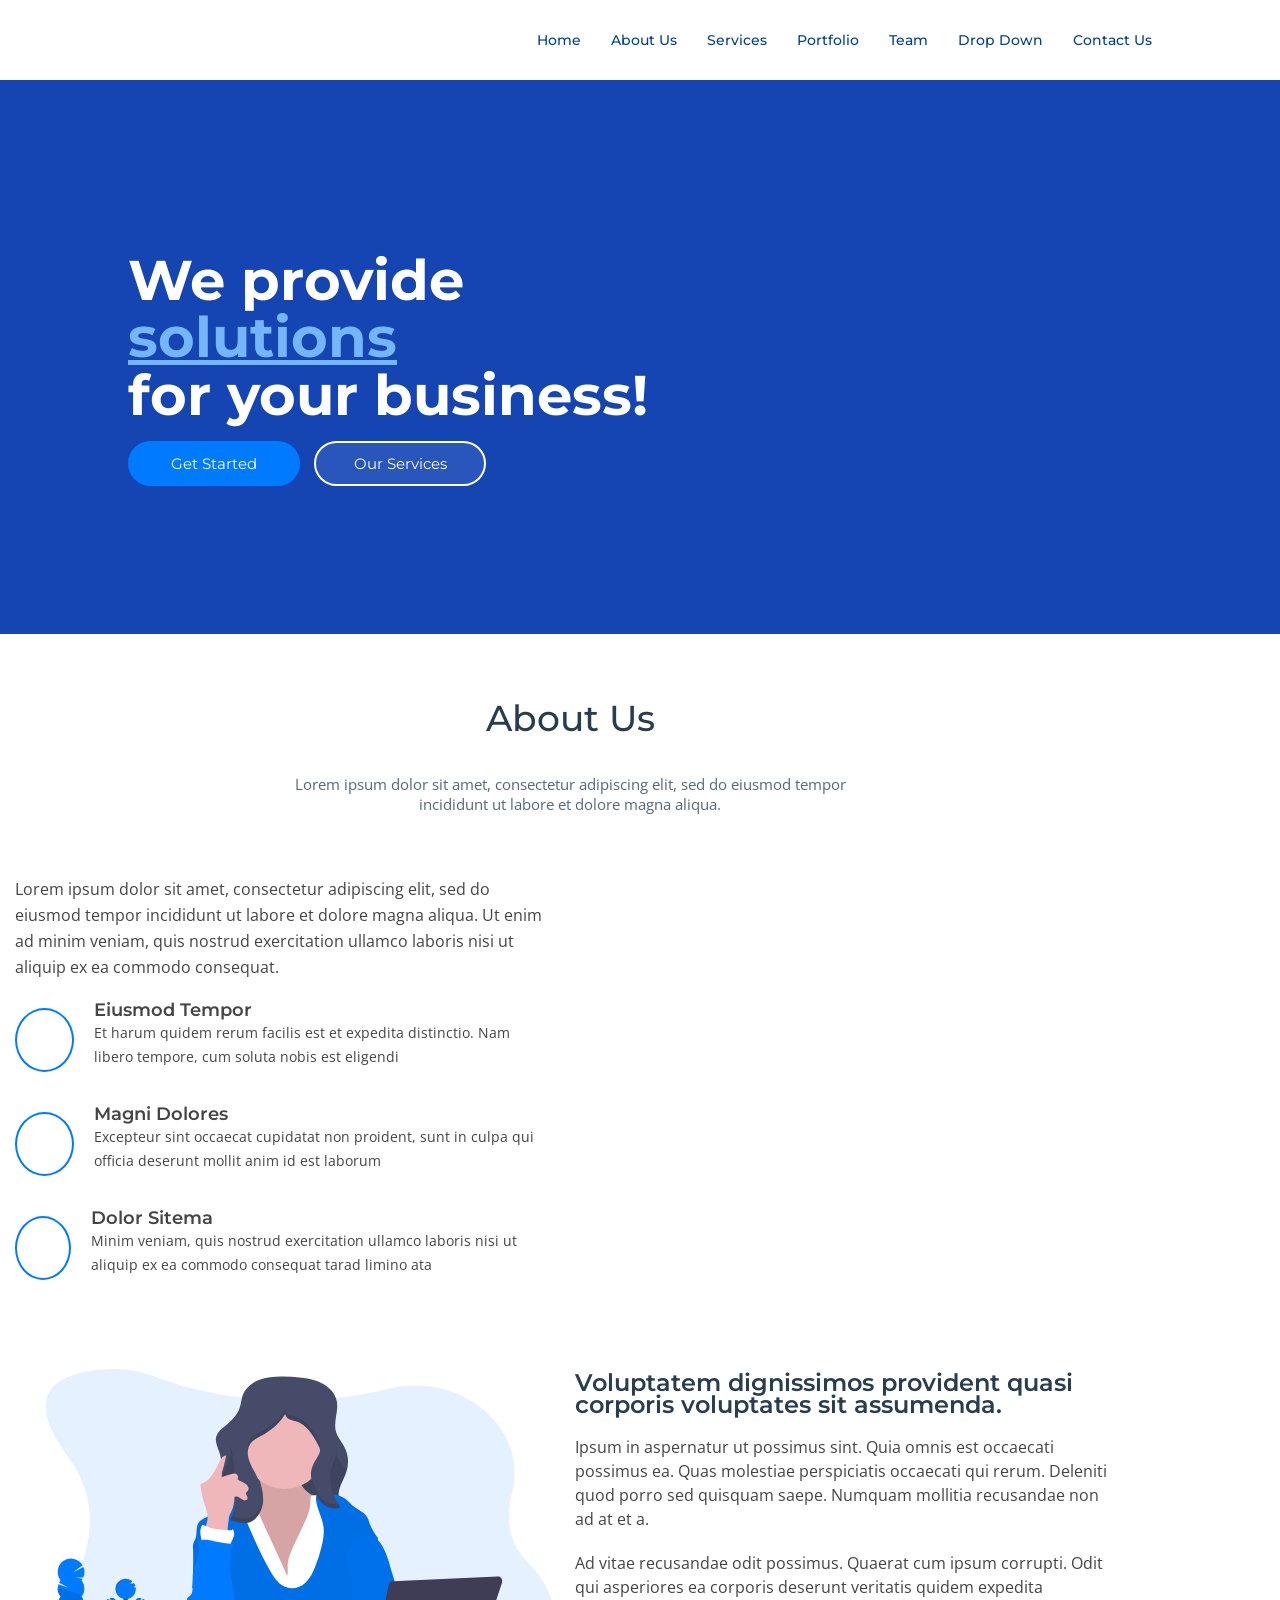
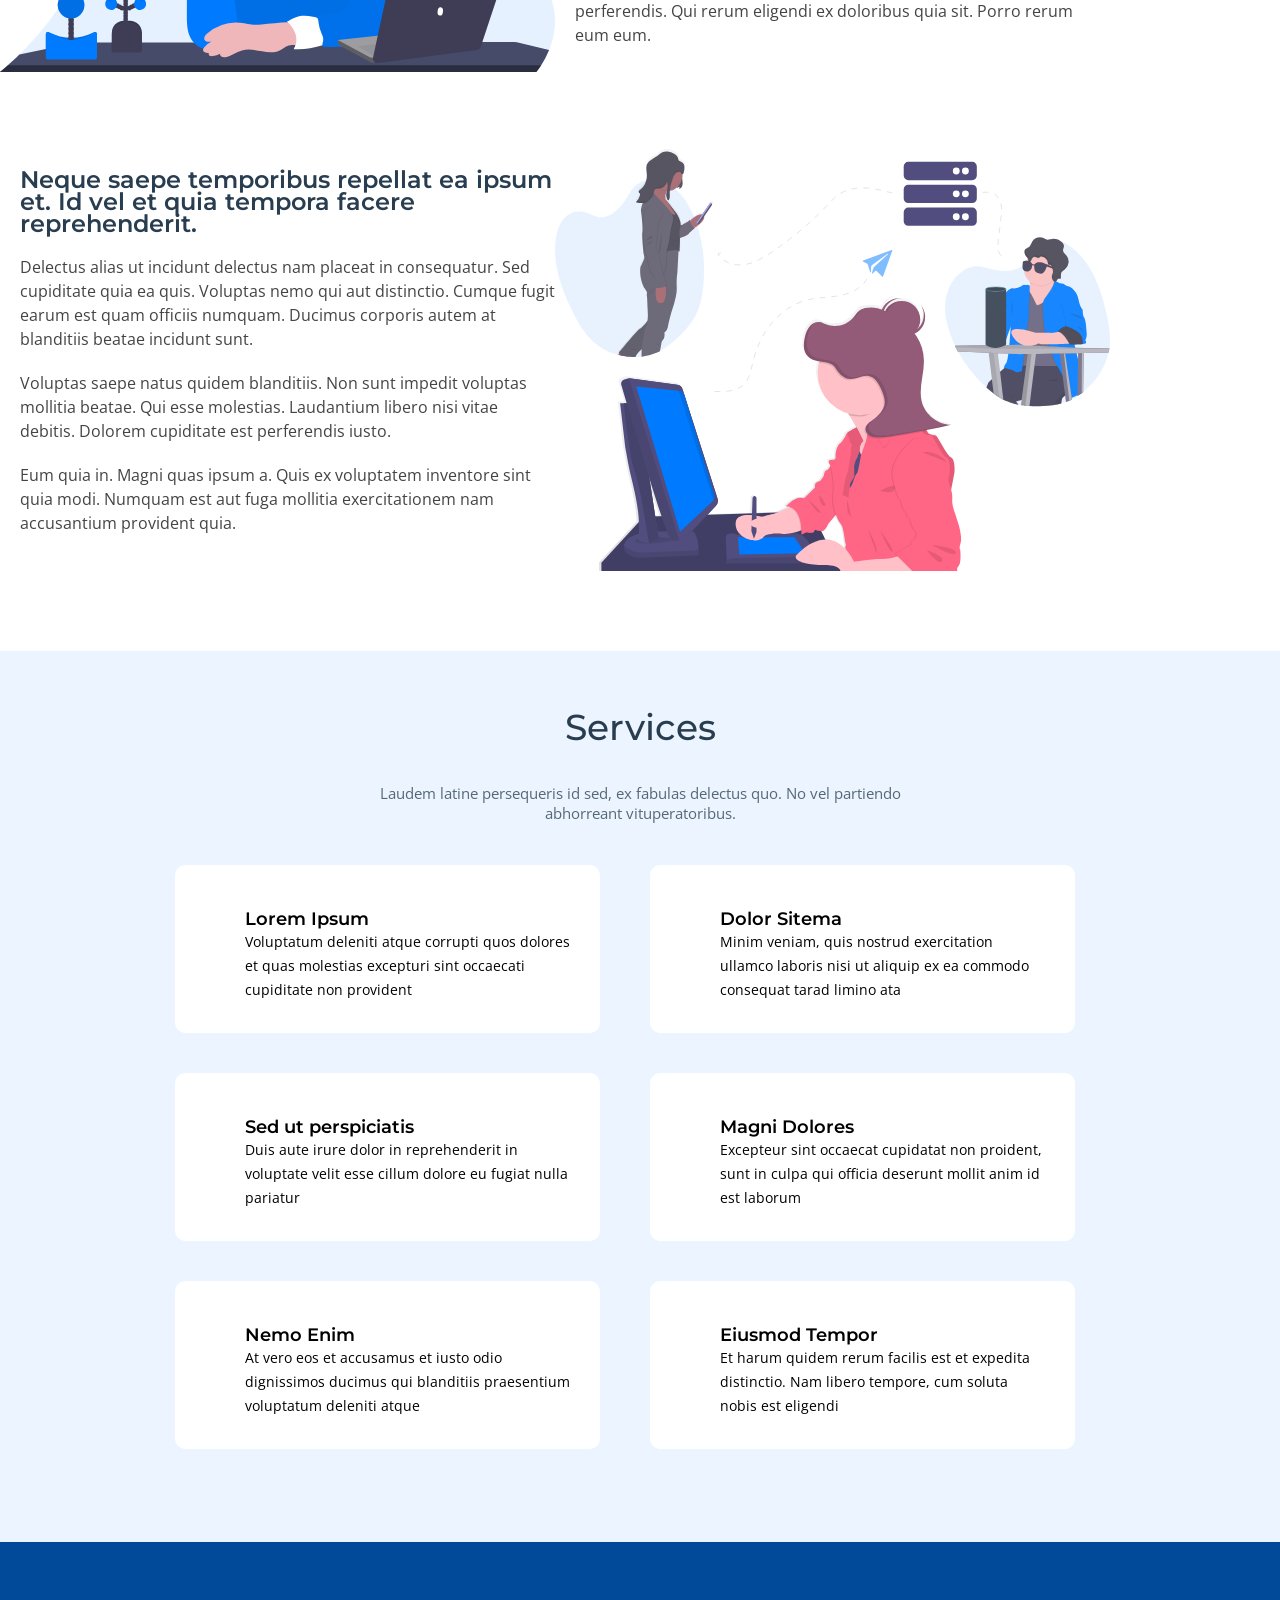
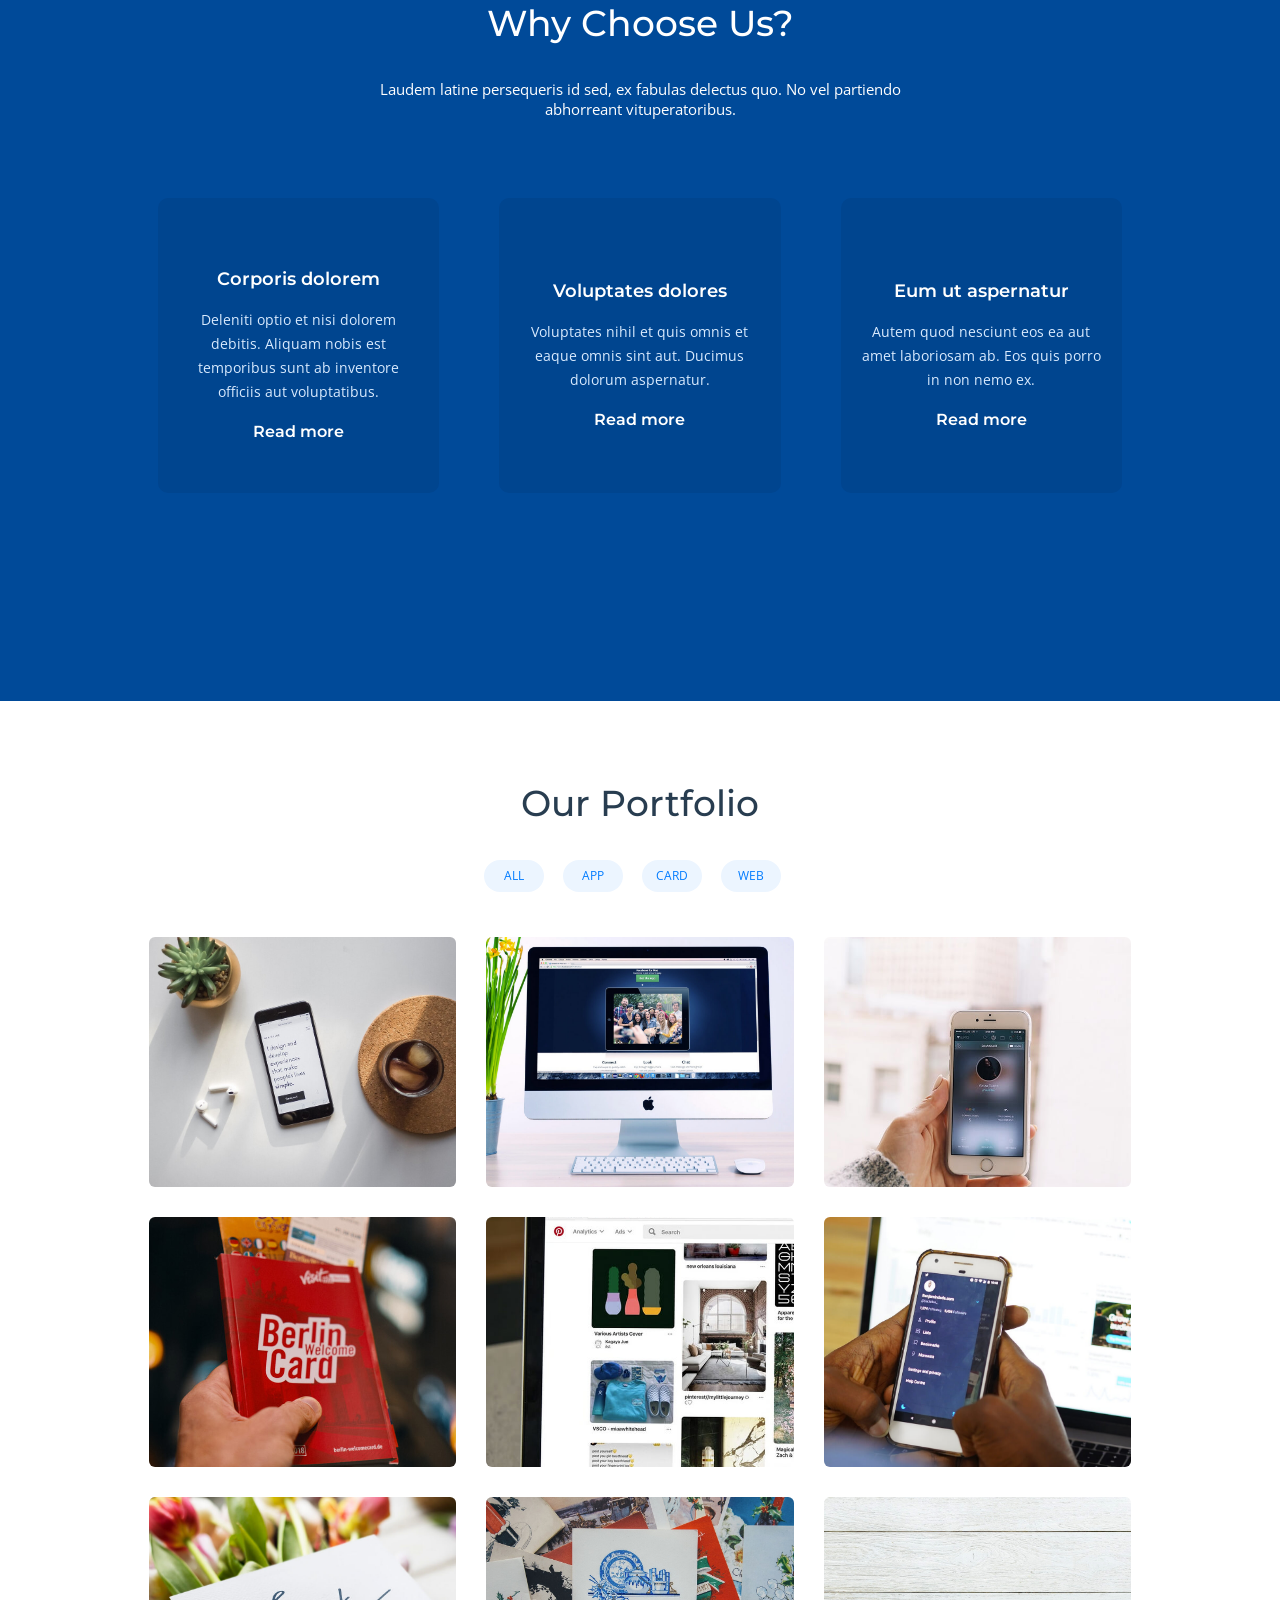
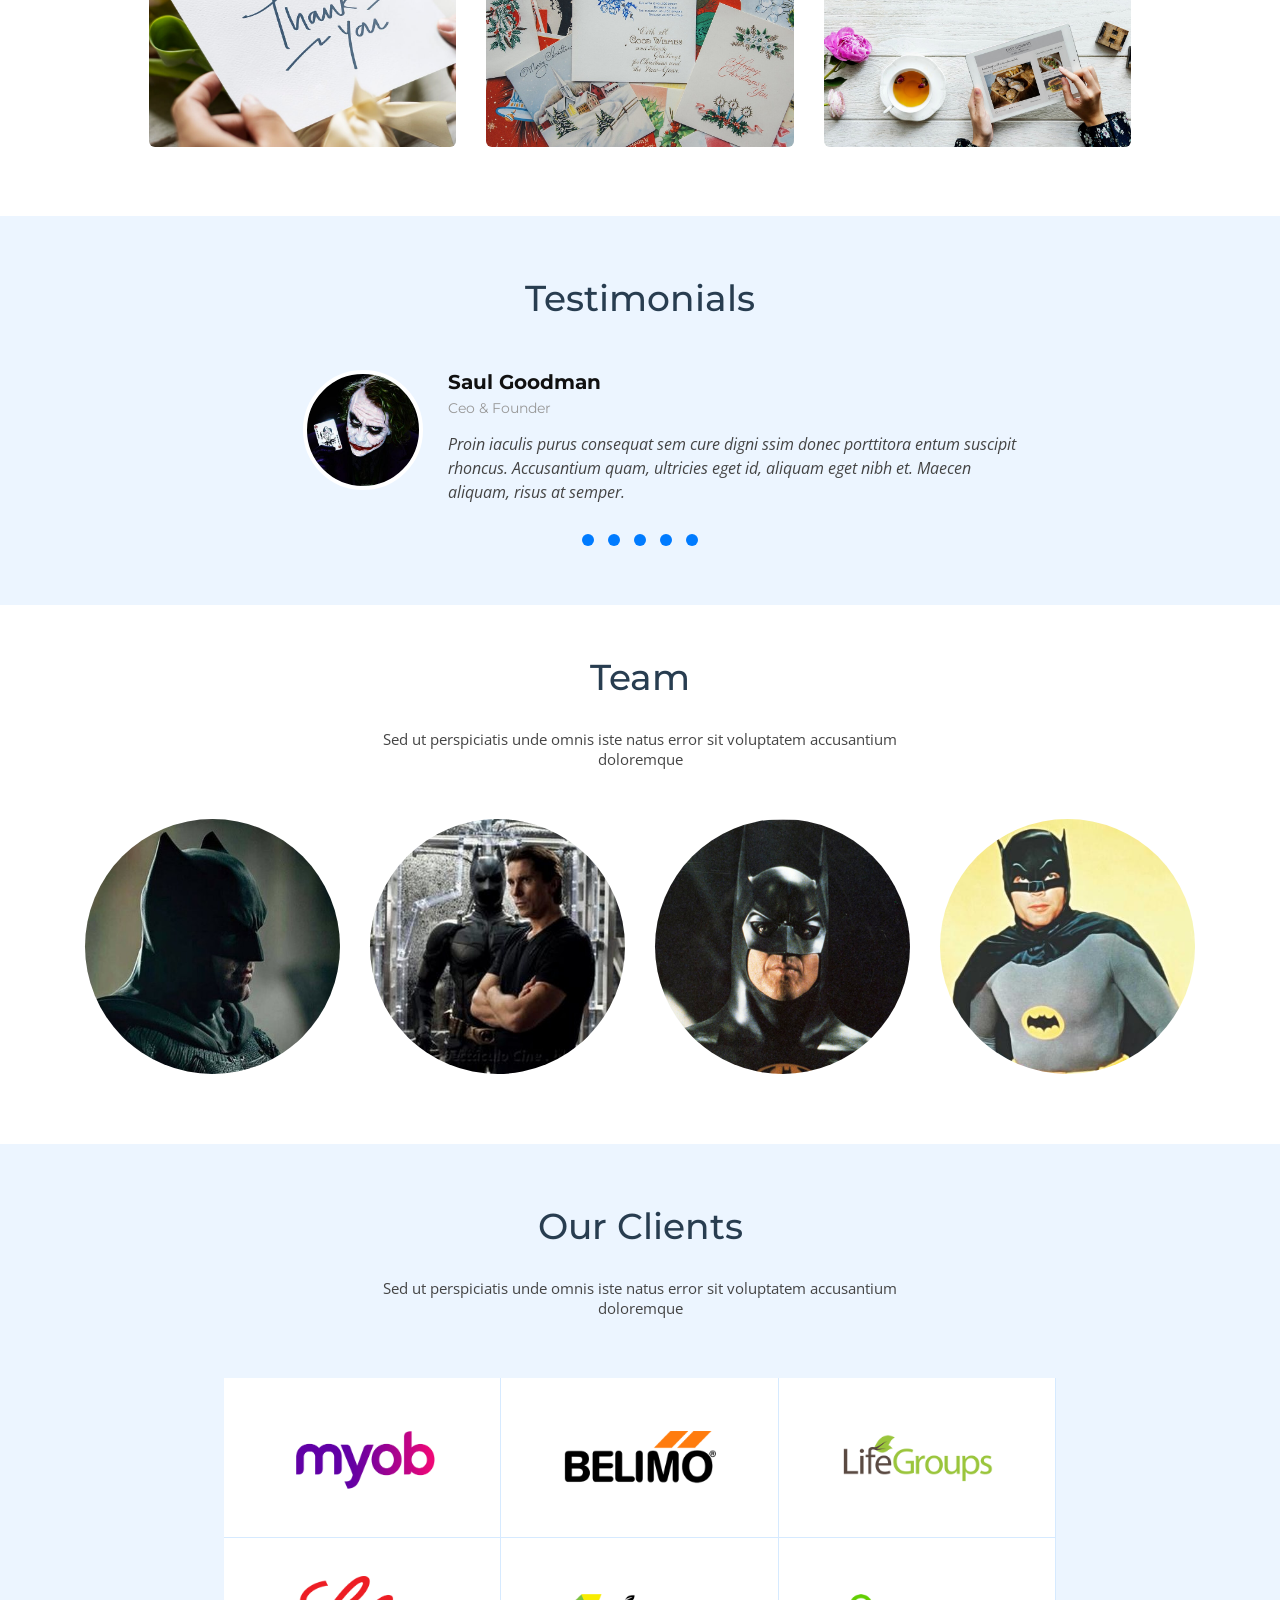
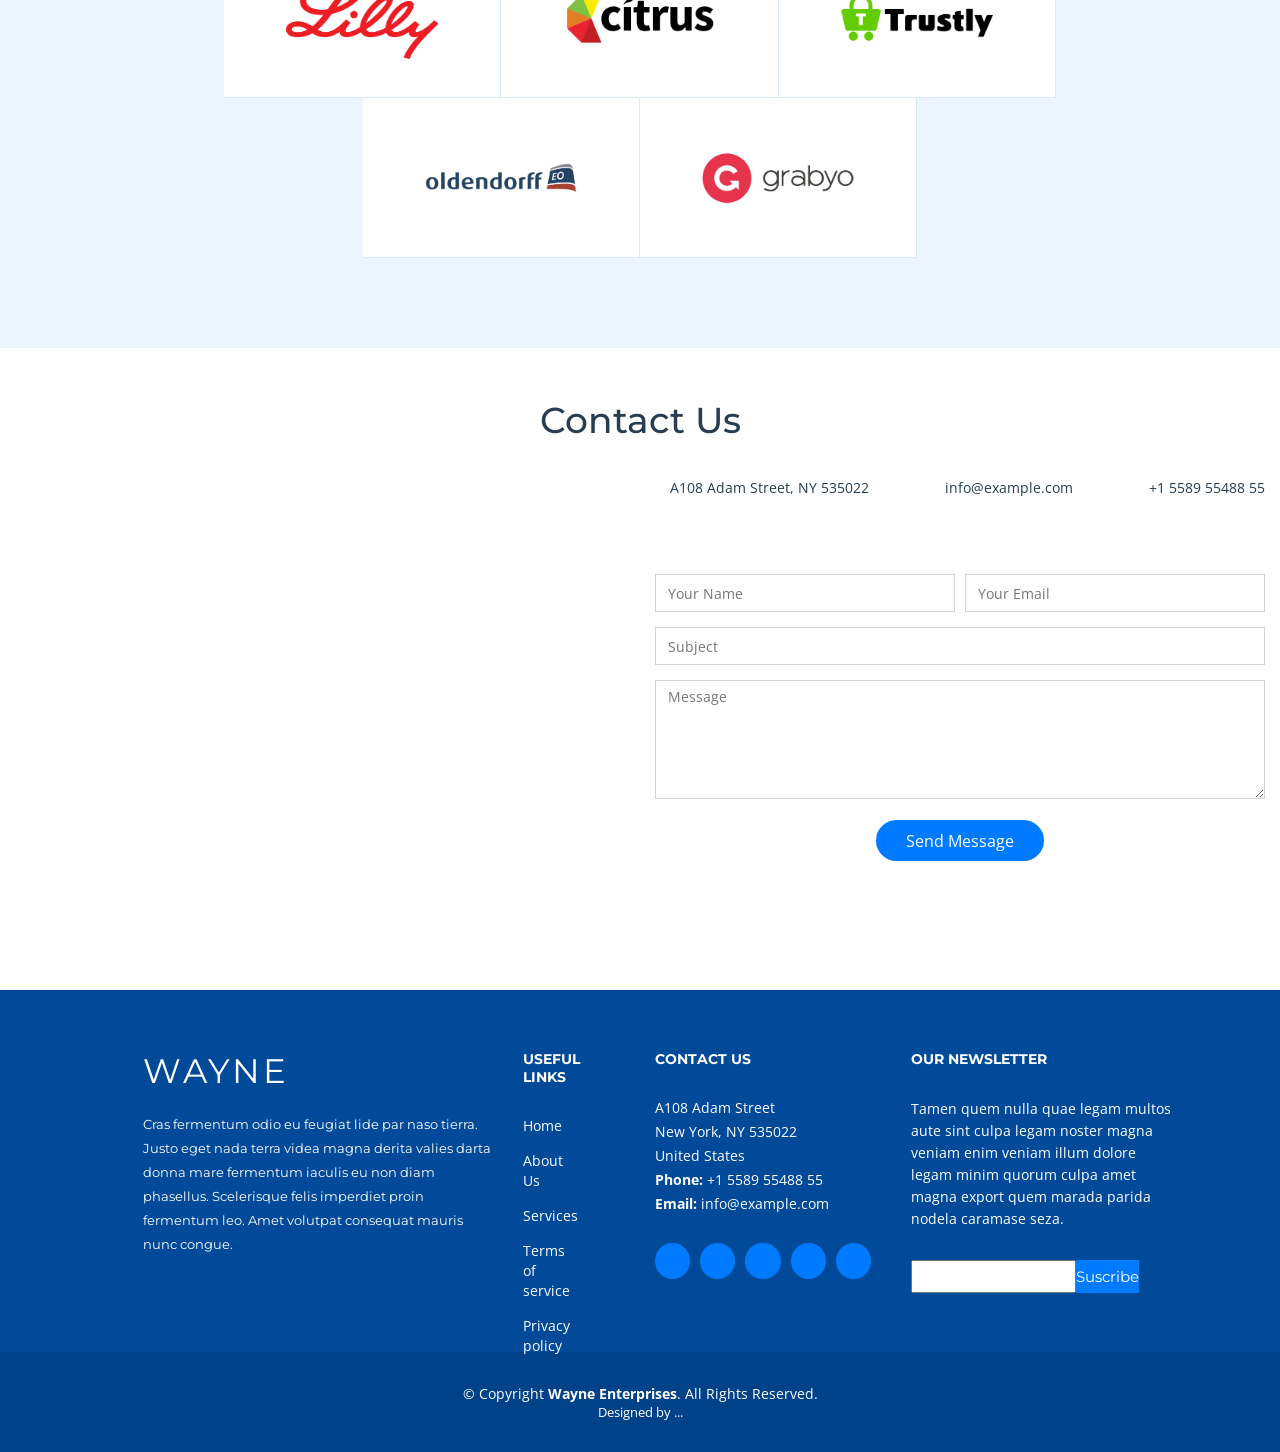
==== index.html @ 0e2018b6 "cambio footer logos" ====
<!DOCTYPE html>
<html lang="en">
<head>
  	<meta charset="UTF-8">
    <meta name="viewport" content="width=device-width, initial-scale=1.0">
    <meta http-equiv="X-UA-Compatible" content="ie=edge">
    <link rel="stylesheet" href="style.css">
    <link href="https://fonts.googleapis.com/css?family=Open+Sans:300,400,400i,700&display=swap" rel="stylesheet">
    <link href="https://fonts.googleapis.com/css?family=Montserrat:300,400,500,700&display=swap" rel="stylesheet">
    <title>Wayne Enterprises Barbara y Pame</title>
</head>
<body>
    <div class="container-All">
        <div class="viewport">
            <!-- comienzo nav -->
            <div class="container-nav">
                <div class="logo-ada"><img src="https://newbiz-master-uqgespkghu.now.sh/img/logo-tp.png" alt=""></div>
                <div class="menu">
                    <ul>
                        <li><a href="#">Home</a></li>
                        <li><a href="#">About Us</a></li>
                        <li><a href="#">Services</a></li>
                        <li><a href="#">Portfolio</a></li>
                        <li><a href="#">Team</a></li>
                        <li><a href="#">Drop Down</a>
                            <!-- <ul>
                                <li><a href="#">Drop Down 1</a></li>
                                <li><a href="#">Drop Down 2</a>
                                    <ul>
                                        <li><a href="#">Deep Drop Down 1</a></li>
                                        <li><a href="#">Deep Drop Down 2</a></li>
                                        <li><a href="#">Deep Drop Down 3</a></li>
                                        <li><a href="#">Deep Drop Down 4</a></li>
                                        <li><a href="#">Deep Drop Down 5</a></li>
                                    </ul> -->
                                <!-- </li> -->
                                <!-- <li><a href="#">Drop Down 3</a></li>
                                <li><a href="#">Drop Down 4</a></li>
                                <li><a href="#">Drop Down 5</a></li> -->
                            <!-- </ul> -->
                        </li>
                        <li><a href="#">Contact Us</a></li>
                    </ul>
                </div>
            </div>
        </div> 
        <!-- fin nav -->
        <!-- comienzo header -->
        <div class="header">
            <div class="contenedor-header">
                <div class="texto-header">
                    <h3>We provide <br> <span>solutions</span> <br> for your business!</h3>
                    <div class="botones">
                        <button class="boton-get">Get Started</button>
                        <button class="boton-our">Our Services</button>
                    </div>
                </div>
                <div class="img-header"><img src="https://newbiz-master-uqgespkghu.now.sh/img/intro-img.svg" alt=""></div>
            </div>
        </div>
            <div id="aboutUs" class="aboutUs">
                <div>
                    <div class="aboutUs-contenedor1">
                        <h1 class="aboutUs-titulo">About Us</h1>
                        <br>
                        <p class="aboutUs-descripcion">Lorem ipsum dolor sit amet, consectetur adipiscing elit, sed do eiusmod tempor incididunt ut labore et dolore magna aliqua.</p>
                    </div>
                
                    <div class="aboutUs-cajas">
                        <div class="aboutUs-cajas-caja1">
                            <p>Lorem ipsum dolor sit amet, consectetur adipiscing elit, sed do eiusmod tempor incididunt ut labore et dolore magna aliqua. Ut enim ad minim veniam, quis nostrud exercitation ullamco laboris nisi ut aliquip ex ea commodo consequat.</p>
                            <div class="aboutUs-seccion">
                                <div class="seccion-logo">
                                    <i class="fa fa-shopping-bag"></i>
                                </div>
                                <div class="seccion-texto">
                                    <h3 class="seccion-texto-titulos">Eiusmod Tempor</h3>
                                    <p class="seccion-texto-descripcion">Et harum quidem rerum facilis est et expedita distinctio. Nam libero tempore, cum soluta nobis est eligendi</p>
                                </div>    
                            </div>
                
                            <div class="aboutUs-seccion">
                                <div class="seccion-logo"> 
                                <i class="far fa-image"></i>
                                </div>
                                <div class="seccion-texto">
                                    <h3 class="seccion-texto-titulos">Magni Dolores</h3>
                                    <p class="seccion-texto-descripcion">Excepteur sint occaecat cupidatat non proident, sunt in culpa qui officia deserunt mollit anim id est laborum</p>
                                </div>
                            </div>
                
                            <div class="aboutUs-seccion">
                                <div class="seccion-logo">
                                <i class="far fa-chart-bar"></i>
                                </div>
                                <div class="seccion-texto">
                                    <h3 class="seccion-texto-titulos">Dolor Sitema</h3>
                                    <p class="seccion-texto-descripcion">Minim veniam, quis nostrud exercitation ullamco laboris nisi ut aliquip ex ea commodo consequat tarad limino ata</p>
                                </div>
                            </div>
                        </div>
                        <div class="aboutUs-cajas-caja2">
                            <img class="cajas-caja2-imagen" src="https://newbiz-master-uqgespkghu.now.sh/img/about-img.svg" alt="">
                        </div>
                    </div>

                    <div class="aboutUs-contenedor2">
                        <div class="aboutUs-contenedor2-caja1">
                            <img class="contenedor2-caja1-imagen" src="img/aboutUs/about-extra-1.svg" alt="">
                        </div>
                        <div class="aboutUs-contenedor2-caja2">
                            <h4 class="titulo">Voluptatem dignissimos provident quasi corporis voluptates sit assumenda.</h4>
                            <p class="descripcion">Ipsum in aspernatur ut possimus sint. Quia omnis est occaecati possimus ea. Quas molestiae perspiciatis occaecati qui rerum. Deleniti quod porro sed quisquam saepe. Numquam mollitia recusandae non ad at et a.</p>
                            <p class="descripcion">Ad vitae recusandae odit possimus. Quaerat cum ipsum corrupti. Odit qui asperiores ea corporis deserunt veritatis quidem expedita perferendis. Qui rerum eligendi ex doloribus quia sit. Porro rerum eum eum.</p>
                        </div>
                    </div>

                    <div class="aboutUs-contenedor3">
                        <div class="aboutUs-contenedor3-caja1">
                            <h4 class="titulo">Neque saepe temporibus repellat ea ipsum et. Id vel et quia tempora facere reprehenderit.</h4>
                            <p class="descripcion">Delectus alias ut incidunt delectus nam placeat in consequatur. Sed cupiditate quia ea quis. Voluptas nemo qui aut distinctio. Cumque fugit earum est quam officiis numquam. Ducimus corporis autem at blanditiis beatae incidunt sunt.</p>
                            <p class="descripcion">Voluptas saepe natus quidem blanditiis. Non sunt impedit voluptas mollitia beatae. Qui esse molestias. Laudantium libero nisi vitae debitis. Dolorem cupiditate est perferendis iusto.</p>
                            <p class="descripcion">Eum quia in. Magni quas ipsum a. Quis ex voluptatem inventore sint quia modi. Numquam est aut fuga mollitia exercitationem nam accusantium provident quia.</p>
                        </div>
                        <div class="aboutUs-contenedor3-caja2">
                            <img class="contenedor3-caja2-imagen" src="img/aboutUs/about-extra-2.svg" alt="">
                        </div>
                    </div>
                </div>    
            </div>  
        <!-- fin de About Us -->

        <!-- comienzo de Services-->
        <div id="services" class="services">
            <div class="services-contenedor1">
                <h3 class="services-titulo">Services</h3>
                <br>
                <p class="services-descripcion">Laudem latine persequeris id sed, ex fabulas delectus quo. No vel partiendo abhorreant vituperatoribus.</p>
            </div> 
            
            <div class="services-cards-contenedor">
                <div class="card">
                    <div class="card-logo">
                        <span class="iconify" data-icon="ion-ios-analytics-outline" data-inline="false" style="color:#ff6896;"></span> 
                    </div>
                    <div class="card-texto">
                        <h3 class="card-texto-titulos">Lorem Ipsum</h3>
                        <p class="card-texto-descripcion">Voluptatum deleniti atque corrupti quos dolores et quas molestias excepturi sint occaecati cupiditate non provident</p>
                    </div>
                </div>
                
                <div class="card">
                    <div class="card-logo">
                        <span class="iconify" data-icon="ion-ios-bookmarks-outline" data-inline="false" style="color:#e9bf06;"></span> 
                    </div>
                    <div class="card-texto">
                        <h3 class="card-texto-titulos">Dolor Sitema</h3>
                        <p class="card-texto-descripcion">Minim veniam, quis nostrud exercitation ullamco laboris nisi ut aliquip ex ea commodo consequat tarad limino ata</p>
                    </div>
                </div>
                
                <div class="card">
                    <div class="card-logo"> 
                        <span class="iconify" data-icon="ion-ios-paper-outline" data-inline="false" style="color:#3fcdc7;"></span> 
                    </div>
                    <div class="card-texto">
                        <h3 class="card-texto-titulos">Sed ut perspiciatis</h3>
                        <p class="card-texto-descripcion">Duis aute irure dolor in reprehenderit in voluptate velit esse cillum dolore eu fugiat nulla pariatur</p>
                    </div>
                </div>

                <div class="card">
                    <div class="card-logo">
                        <span class="iconify" data-icon="ion-ios-speedometer-outline" data-inline="false" style="color:#41cf2c;"></span> 
                    </div>
                    <div class="card-texto">
                        <h3 class="card-texto-titulos">Magni Dolores</h3>
                        <p class="card-texto-descripcion">Excepteur sint occaecat cupidatat non proident, sunt in culpa qui officia deserunt mollit anim id est laborum</p>
                    </div>
                </div>

                <div class="card">
                    <div class="card-logo">
                        <span class="iconify" data-icon="ion-ios-world-outline" data-inline="false" style="color:#d6ff22;"></span> 
                    </div>
                    <div class="card-texto">
                        <h3 class="card-texto-titulos">Nemo Enim</h3>
                        <p class="card-texto-descripcion">At vero eos et accusamus et iusto odio dignissimos ducimus qui blanditiis praesentium voluptatum deleniti atque</p>
                    </div>
                </div>

                <div class="card">
                    <div class="card-logo"> 
                        <span class="iconify" data-icon="ion-ios-clock-outline" data-inline="false" style="color:#4680ff;"></span>
                    </div>
                    <div class="card-texto">
                        <h3 class="card-texto-titulos">Eiusmod Tempor</h3>
                        <p class="card-texto-descripcion">Et harum quidem rerum facilis est et expedita distinctio. Nam libero tempore, cum soluta nobis est eligendi</p>
                    </div>
                </div>
            </div>
        </div>   
        <!--fin de About Us  -->

        <!-- comienza Why Choose Us? -->
        <div id="whyChooseUs" class="whyChooseUs">
                <div class="whyChooseUs-contenedor1">
                    <h3 class="whyChooseUs-titulo">Why Choose Us?</h3>
                    <br>
                    <p class="whyChooseUs-descripcion">Laudem latine persequeris id sed, ex fabulas delectus quo. No vel partiendo abhorreant vituperatoribus.</p>
                </div> 

                <div class="whyChooseUs-contenedor-cards">
                        <div class="whyChooseUs-card">
                            <div class="whyChooseUs-card-logo"> 
                                <i class="far fa-gem"></i>
                            </div>
                            <div class="whyChooseUs-card-texto">
                                <h5 class="whyChooseUs-card-texto-titulos">Corporis dolorem</h5>
                                <br>
                                <p class="whyChooseUs-card-texto-descripcion">Deleniti optio et nisi dolorem debitis. Aliquam nobis est temporibus sunt ab inventore officiis aut voluptatibus.</p>
                                <br>
                                <a class="whyChooseUs-link" href="#">Read more</a>
                            </div>
                        </div>

                        <div class="whyChooseUs-card">
                            <div class="whyChooseUs-card-logo"> 
                                <i class="fa fa-language"></i>
                            </div>
                            <div class="whyChooseUs-card-texto">
                                <h5 class="whyChooseUs-card-texto-titulos">Voluptates dolores</h5>
                                <br>
                                <p class="whyChooseUs-card-texto-descripcion">Voluptates nihil et quis omnis et eaque omnis sint aut. Ducimus dolorum aspernatur.</p>
                                <br>
                                <a class="whyChooseUs-link" href="#">Read more</a>
                            </div>
                        </div>

                        <div class="whyChooseUs-card">
                            <div class="whyChooseUs-card-logo"> 
                                    <i class="far fa-object-group"></i>
                            </div>
                            <div class="whyChooseUs-card-texto">
                                <h5 class="whyChooseUs-card-texto-titulos">Eum ut aspernatur</h5>
                                <br>
                                <p class="whyChooseUs-card-texto-descripcion">Autem quod nesciunt eos ea aut amet laboriosam ab. Eos quis porro in non nemo ex.</p>
                                <br>
                                <a class="whyChooseUs-link" href="#">Read more</a>
                            </div>
                        </div>
                </div>
                <div class="whyChooseUs-contador"></div>
        </div>
        <!--Pame arranca Portfolio 1-->  
        <div class="portfolio-1">
            <h2 class="titulos">Our Portfolio</h2>
            <div class="button-Small">
                <button class="button-Small-Details">ALL</button>
                <button class="button-Small-Details">APP</button>
                <button class="button-Small-Details">CARD</button>
                <button class="button-Small-Details">WEB</button>
            </div>
            <div class="portfolio-Info">
                <div class="portfolio-Info-Imagen" id="portfolio-Info-1">
                </div>
                <div class="portfolio-Info-Imagen" id="portfolio-Info-2">
                </div>
                <div class="portfolio-Info-Imagen" id="portfolio-Info-3">
                </div>
                <div class="portfolio-Info-Imagen" id="portfolio-Info-4">
                </div>
                <div class="portfolio-Info-Imagen" id="portfolio-Info-5">
                </div>
                <div class="portfolio-Info-Imagen" id="portfolio-Info-6">
                </div>
                <div class="portfolio-Info-Imagen" id="portfolio-Info-7">
                </div>
                <div class="portfolio-Info-Imagen" id="portfolio-Info-8">
                </div>
                <div class="portfolio-Info-Imagen" id="portfolio-Info-9">
                </div>
            </div>
        </div>
        <!--Pame termina Portfolio 1-->  
        <!--Pame arranca Testimonials-->  
        <div class="testimonials">
            <h2 class="titulos">Testimonials</h2>
            <div class="testimonials-Columns">
                <div class="foto-Redonda">
                    <div class="img-Redonda">
                    </div>
                </div>
                <div class="testimonials-Texts">
                    <h4 class="testimonial-Title">Saul Goodman</h4>
                    <h5 class="testimonial-Subtitle">Ceo & Founder</h5>
                    <p class="testimonial-Paragraph">Proin iaculis purus consequat sem cure digni ssim donec porttitora entum suscipit rhoncus. Accusantium quam, ultricies eget id, aliquam eget nibh et. Maecen aliquam, risus at semper.</p>
                </div>
            </div>
            <div class="changeTestimonials">
                <button class="butonChange"></button>
                <button class="butonChange"></button>
                <button class="butonChange"></button>
                <button class="butonChange"></button>
                <button class="butonChange"></button>
            </div>    
        </div>
        <!--Pame termina Testimonials-->  
        <!--Pame arranca Team-->
        <div class="team">
            <h2 class="titulos">Team</h2>
            <p class="subtitles-Team">Sed ut perspiciatis unde omnis iste natus error sit voluptatem accusantium doloremque</p>
            <div class="fotos-Circulares">
                <div class="fotoRedonda" id="foto-Redonda-1">
                    <div class="fotoRedondaInfo">
                        <h4>Ben Affleck</h4>
                        <h5>Chief Executive Officer</h5>
                        <div class="iconosTeamContact"> 
                            <i class="fab fa-twitter"></i>
                            <i class="fab fa-facebook-f"></i>
                            <i class="fab fa-google-plus-g"></i>
                            <i class="fab fa-linkedin-in"></i>
                        </div>
                    </div>
                </div>
                <div class="fotoRedonda" id="foto-Redonda-2">
                    <div class="fotoRedondaInfo">
                        <h4>Christian Bale</h4>
                        <h5>Product Manager</h5>
                        <div class="iconosTeamContact"> 
                            <i class="fab fa-twitter"></i>
                            <i class="fab fa-facebook-f"></i>
                            <i class="fab fa-google-plus-g"></i>
                            <i class="fab fa-linkedin-in"></i>
                        </div>
                    </div>
                </div>
                <div class="fotoRedonda" id="foto-Redonda-3">
                    <div class="fotoRedondaInfo">
                        <h4>Michael Keaton</h4>
                        <h5>CTO</h5>
                        <div class="iconosTeamContact"> 
                            <i class="fab fa-twitter"></i>
                            <i class="fab fa-facebook-f"></i>
                            <i class="fab fa-google-plus-g"></i>
                            <i class="fab fa-linkedin-in"></i>
                        </div>
                    </div>
                </div>
                <div class="fotoRedonda" id="foto-Redonda-4">
                    <div class="fotoRedondaInfo">
                        <h4>Adam West</h4>
                        <h5>Accountant</h5>
                        <div class="iconosTeamContact"> 
                            <i class="fab fa-twitter"></i>
                            <i class="fab fa-facebook-f"></i>
                            <i class="fab fa-google-plus-g"></i>
                            <i class="fab fa-linkedin-in"></i>
                        </div>
                    </div>
                </div>
            </div>
        </div>
        <!--Pame termina Team-->  
        <!--Pame arranca Our Clients-->
        <div class="ourClients">
            <h2 class="titulos">Our Clients</h2>
            <p class="subtitles-Team">Sed ut perspiciatis unde omnis iste natus error sit voluptatem accusantium doloremque</p>
            <div class="foto-Rectangular-All">
                <div class="fotos-Rectangulares" id="foto-Rectangular-1"></div>
                <div class="fotos-Rectangulares" id="foto-Rectangular-2"></div>
                <div class="fotos-Rectangulares" id="foto-Rectangular-3"></div>
                <div class="fotos-Rectangulares" id="foto-Rectangular-4"></div>
                <div class="fotos-Rectangulares" id="foto-Rectangular-5"></div>
                <div class="fotos-Rectangulares" id="foto-Rectangular-6"></div>
                <div class="fotos-Rectangulares" id="foto-Rectangular-7"></div>
                <div class="fotos-Rectangulares" id="foto-Rectangular-8"></div>
            </div>
        </div>
        <!--Pame termina Our Clients-->  
        <!--Pame arranca Contact Us-->
        <div class="contactUs">
            <h2 class="titulos">Contact Us</h2>
            <div class="contenedorContactUs">
                <div class="mapa">
                    <iframe class="mapa-1" src="https://www.google.com/maps/embed?pb=!1m18!1m12!1m3!1d13125.341330231859!2d-58.395220857590694!3d-34.67148527628286!2m3!1f0!2f0!3f0!3m2!1i1024!2i768!4f13.1!3m3!1m2!1s0x95bcccbcdec858b3%3A0x12d000a50012a76d!2sPi%C3%B1eyro%2C+Buenos+Aires!5e0!3m2!1ses-419!2sar!4v1561323584456!5m2!1ses-419!2sar" width="684" height="312" frameborder="0" style="border:0" allowfullscreen></iframe>
                </div>
            
                <div class="formularioContactUs">
                    <div class="direcciones">
                        <ul>
                            <li><i class="fas fa-map-marker-alt"></i>A108 Adam Street, NY 535022</li>
                            <li><i class="far fa-envelope"></i>info@example.com</li>
                            <li><i class="fas fa-phone-alt"></i>+1 5589 55488 55</li>
                        </ul>
                    </div>
                    <div class="firstData">
                        <input class="form-style fs50" type="text" placeholder="Your Name">
                        <input class="form-style fs50" type="text" placeholder="Your Email">
                    </div>
                    <div>   
                        <input class="form-style fs100" type="text" placeholder="Subject">
                        <textarea class="form-style fs100Alto" placeholder="Message"></textarea> </textarea>
                    </div>
                    <div class="botonSendMessage">
                        <button class="botonS">Send Message</button>
                    </div>
                </div>    
            </div>
        </div>    
        <!--Pame termina Contact Us-->  
        <!--Pame arranca Footer-->
        <div class="footer">
            <div class="footer-content">
                <div class="wayne">
                    <h3>WAYNE</h3>
                    <p>Cras fermentum odio eu feugiat lide par naso tierra. Justo eget nada terra videa magna derita valies darta donna mare fermentum iaculis eu non diam phasellus. Scelerisque felis imperdiet proin fermentum leo. Amet volutpat consequat mauris nunc congue.</p>
                </div>
                <div class="usefullLinks">
                    <h4 class="subtitleFooter">USEFUL LINKS</h4>
                    <ul class="listadoPaginado">
                        <li>Home</li>
                        <li>About Us</li>
                        <li>Services</li>
                        <li>Terms of service</li>
                        <li>Privacy policy</li>
                    </ul>
                </div>
                <div class="contact">
                    <h4 class="subtitleFooter">CONTACT US</h4>
                    <ul class="listadoDirecciones">
                        <li>A108 Adam Street </li>
                        <li>New York, NY 535022</li>
                        <li>United States</li>
                        <li><b>Phone: </b>+1 5589 55488 55</li>
                        <li><b>Email: </b>info@example.com</li>
                    </ul>
                    <ul class="iconosContactUs">
                        <li><i class="fab fa-twitter"></i></li>
                        <li><i class="fab fa-facebook-f"></i></li>
                        <li><i class="fab fa-instagram"></i></li>
                        <li><i class="fab fa-google-plus-g"></i></li>
                        <li><i class="fab fa-linkedin-in"></i></li>
                    </ul>
                </div>
                <div class="ourNewsletter">
                    <h4 class="subtitleFooter">OUR NEWSLETTER</h4>
                    <p class="listadoNews">Tamen quem nulla quae legam multos aute sint culpa legam noster magna veniam enim veniam illum dolore legam minim quorum culpa amet magna export quem marada parida nodela caramase seza.</p>
                    <form class="form-news" action="">
                        <input class="relleno" type="text">
                        <input class= "boton-news" type="submit" value="Suscribe">
                    </form>
                </div>
            </div>
        </div>
        <!--Pame termina Footer-->  
        <!--Pame arranca Footer-1-->
        <div class="footer-1">
            <p class="linea-1">© Copyright <b>Wayne Enterprises</b>. All Rights Reserved.</p> 
            <p class="linea-2">Designed by ...</p>
        </div>    
    </div>
    <script src="https://kit.fontawesome.com/374192156b.js"></script>
    <script src="https://code.iconify.design/1/1.0.2/iconify.min.js"></script>
</body>
</html>
---- style.css ----
.viewport {
  width: 100%;
  margin: 0 auto;
  position: sticky;
  top: 0;
  background-color: #ffffff;
  z-index: 2; }

.container-nav {
  width: 80%;
  display: flex;
  align-items: center;
  justify-content: space-between;
  height: 80px;
  margin: 0 auto; }

.logo-ada {
  display: flex;
  justify-content: center;
  align-items: center;
  width: 67px;
  height: 40px; }

img {
  width: 100%;
  height: auto; }

.menu ul {
  display: flex;
  justify-content: center;
  align-items: center;
  list-style: none; }

ul li a {
  color: #004289;
  text-decoration: none;
  font-family: "Montserrat", sans-serif; }

.menu a {
  font-weight: 500;
  margin-left: 30px;
  font-size: 14px; }

.header {
  display: flex;
  justify-content: center;
  align-items: center;
  width: 100%;
  height: calc(634px - 80px);
  background-color: #1445B3;
  padding: 20px 0px 20px 0;
  margin: 0 auto; }

.contenedor-header {
  display: flex;
  justify-content: center;
  align-items: center;
  width: 80%; }

.texto-header {
  width: 50%;
  flex: 1;
  height: 171px;
  color: #fff;
  font-family: "Montserrat", sans-serif;
  font-size: 48px;
  font-weight: 700;
  line-height: 57.6px;
  margin: 0 0 40px 0; }
  .texto-header h3 {
    width: 555px; }
    .texto-header h3 span {
      color: #74b5fc;
      text-decoration: underline; }

span {
  color: #74b5fc;
  text-decoration: underline; }

.img-header {
  width: 50%;
  height: 314px; }

img {
  width: 100%;
  height: auto; }

.boton-get {
  width: 172px;
  height: 45px;
  border: 2px solid #fff;
  border-radius: 30px;
  background-color: rgba(255, 255, 255, 0.089);
  color: #fff;
  font-family: "Montserrat", sans-serif;
  font-size: 15px;
  background-color: #007bff;
  border: 2px solid #007bff;
  transition: all ease 0.5s; }

.boton-our {
  width: 172px;
  height: 45px;
  border: 2px solid #fff;
  border-radius: 30px;
  background-color: rgba(255, 255, 255, 0.089);
  color: #fff;
  font-family: "Montserrat", sans-serif;
  font-size: 15px;
  transition: all ease 0.5s; }

.titulos {
  font-family: "Montserrat", sans-serif;
  font-size: 36px;
  font-weight: 500;
  text-align: center;
  color: #283D50; }

.subtitles-Team {
  width: 584px;
  margin: 30px auto;
  text-align: center;
  color: #444444;
  font-family: "Open Sans", sans-serif;
  font-size: 15px; }

.boton-get:hover {
  width: 172px;
  height: 45px;
  border: 2px solid #fff;
  border-radius: 30px;
  background-color: rgba(255, 255, 255, 0.089);
  color: #fff;
  font-family: "Montserrat", sans-serif;
  font-size: 15px; }

.boton-our:hover {
  background-color: #007bff;
  border: 2px solid #007bff; }

.aboutUs {
  display: flex;
  justify-content: center;
  align-items: center;
  flex-direction: column;
  height: 1617px; }

.aboutUs-contenedor1 {
  display: flex;
  justify-content: center;
  align-items: center;
  flex-direction: column;
  width: 1140px;
  height: 160px; }

.aboutUs-titulo {
  text-align: center;
  font-size: 36px;
  font-weight: 500;
  height: 43px;
  font-family: "Montserrat", sans-serif;
  color: #283d50;
  padding: 0 0 60px 0; }

.aboutUs-descripcion {
  width: 555px;
  height: 104px;
  text-align: center;
  font-family: "Open Sans", sans-serif;
  color: #556877;
  font-size: 15px; }

.aboutUs-cajas {
  height: 448px;
  max-width: 85%;
  display: flex;
  justify-content: center;
  align-items: center;
  margin-bottom: 10%; }

.aboutUs-cajas-caja1 {
  height: 408px;
  padding: 0 15px 0 15px;
  flex: 1;
  font-family: "Open Sans", sans-serif;
  font-size: 16px;
  line-height: 26px;
  color: #444444; }

.aboutUs-seccion {
  display: flex;
  justify-content: center;
  align-items: center;
  height: 104px;
  padding: 45px 0 30px 0; }

.seccion-logo {
  display: flex;
  justify-content: center;
  align-items: center;
  line-height: 1.5;
  width: 93px;
  height: 64px;
  text-align: center;
  background-color: #fff;
  font-size: 24px;
  text-decoration: none;
  color: #007bff;
  border: 2px solid #007bff;
  border-radius: 50%;
  margin-right: 20px; }

.seccion-texto {
  height: 80px; }

.seccion-texto-titulos {
  font-size: 18px;
  font-weight: 600;
  font-family: "Montserrat", sans-serif;
  line-height: 21.6px; }

.seccion-texto-descripcion {
  font-size: 14px;
  font-family: "Open Sans", sans-serif;
  line-height: 24px; }

.aboutUs-cajas-caja2 {
  display: flex;
  justify-content: center;
  align-items: center;
  height: 408px;
  flex: 1; }

.cajas-caja2-imagen {
  width: 100%;
  height: auto; }

.aboutUs-contenedor2 {
  display: flex;
  justify-content: center;
  align-items: center;
  width: 1110px;
  height: 167px;
  margin-bottom: 18%; }

.aboutUs-contenedor2-caja1 {
  height: 294px;
  flex: 1; }

.contenedor2-caja1-imagen {
  width: 100%;
  height: auto; }

.aboutUs-contenedor2-caja2 {
  height: 328px;
  flex: 1; }

.titulo {
  font-size: 24px;
  font-weight: 600;
  font-family: "Montserrat", sans-serif;
  line-height: 21.8px;
  color: #283d50;
  margin: 20px 0 20px 20px; }

.descripcion {
  font-family: "Open Sans", sans-serif;
  font-size: 16px;
  line-height: 24px;
  color: #444444;
  margin: 20px 0 0 20px; }

.aboutUs-contenedor3 {
  display: flex;
  justify-content: center;
  align-items: center;
  width: 1110px;
  height: 167px;
  margin-bottom: 15%; }

.aboutUs-contenedor3-caja1 {
  height: 328px;
  flex: 1; }

.titulo {
  font-size: 24px;
  font-weight: 600;
  font-family: "Montserrat", sans-serif;
  line-height: 21.8px;
  color: #283d50;
  margin: 20px 0 20px 20px; }

.descripcion {
  font-family: "Open Sans", sans-serif;
  font-size: 16px;
  line-height: 24px;
  color: #444444;
  margin: 20px 0 0 20px; }

.aboutUs-contenedor3-caja2 {
  height: 328px;
  flex: 1; }

.contenedor3-caja2-imagen {
  width: 100%;
  height: auto; }

.services {
  display: flex;
  justify-content: center;
  align-items: center;
  flex-direction: column;
  height: 891px;
  background-color: #ecf5ff; }

.services-contenedor1 {
  display: flex;
  justify-content: center;
  align-items: center;
  flex-direction: column;
  width: 1140px;
  height: 160px; }

.services-titulo {
  text-align: center;
  font-size: 36px;
  font-weight: 500;
  height: 43px;
  font-family: "Montserrat", sans-serif;
  color: #283d50;
  padding: 0 0 60px 0; }

.services-descripcion {
  width: 555px;
  height: 104px;
  text-align: center;
  font-family: "Open Sans", sans-serif;
  color: #556877;
  font-size: 15px; }

.services-cards-contenedor {
  display: flex;
  justify-content: center;
  align-items: center;
  flex-wrap: wrap;
  max-width: 80%;
  height: 624px; }

.card {
  position: relative;
  overflow: hidden;
  display: flex;
  justify-content: center;
  align-items: center;
  width: 425px;
  height: 168px;
  margin: 0 40px 40px 10px;
  padding: 30px 30px 30px 30px;
  border-radius: 10px;
  background-color: #fff;
  transition: all 0.5s; }

.card-logo {
  position: absolute;
  left: -18px; }

.iconify {
  font-size: 64px;
  line-height: 1; }

.card-texto {
  height: 80px; }

.card-texto-titulos {
  font-size: 18px;
  font-weight: 600;
  font-family: "Montserrat", sans-serif;
  line-height: 21.6px;
  margin-left: 40px; }

.card-texto-descripcion {
  font-size: 14px;
  font-family: "Open Sans", sans-serif;
  line-height: 24px;
  margin-left: 40px; }

.card:hover {
  transform: translateY(-10px); }

.whyChooseUs {
  display: flex;
  justify-content: center;
  align-items: center;
  flex-direction: column;
  height: 759px;
  background-color: #004a99; }

.whyChooseUs-contenedor1 {
  display: flex;
  justify-content: center;
  align-items: center;
  flex-direction: column;
  max-width: 80%;
  height: 160px; }

.whyChooseUs-titulo {
  text-align: center;
  font-size: 36px;
  font-weight: 500;
  height: 43px;
  font-family: "Montserrat", sans-serif;
  color: #fff;
  padding: 30px 0 30px 0; }

.whyChooseUs-descripcion {
  width: 555px;
  text-align: center;
  font-family: "Open Sans", sans-serif;
  color: #fff;
  font-size: 15px;
  padding: 30px 0 60px 0; }

.whyChooseUs-contenedor-cards {
  display: flex;
  justify-content: center;
  align-items: center;
  max-width: 80%;
  height: 380px; }

.whyChooseUs-card {
  display: flex;
  justify-content: center;
  align-items: center;
  flex-direction: column;
  width: 320px;
  height: 295px;
  margin: 30px 30px 30px 30px;
  border-radius: 10px;
  background-color: #00458f; }

.whyChooseUs-card-logo {
  display: flex;
  justify-content: center;
  align-items: center;
  font-size: 48px;
  line-height: 48px;
  margin-bottom: 20px;
  color: #bfddfe; }

.whyChooseUs-card-texto {
  text-align: center; }

.whyChooseUs-card-texto-titulos {
  display: flex;
  justify-content: center;
  align-items: center;
  font-size: 18px;
  font-weight: 600;
  font-family: "Montserrat", sans-serif;
  line-height: 21.6px;
  color: #fff; }

.whyChooseUs-card-texto-descripcion {
  display: flex;
  justify-content: center;
  align-items: center;
  font-size: 14px;
  font-family: "Open Sans", sans-serif;
  line-height: 24px;
  color: #d8eafe;
  padding: 0 20px 0 20px; }

.whyChooseUs-link {
  display: flex;
  justify-content: center;
  align-items: center;
  text-decoration: none;
  color: #fff;
  font-family: "Montserrat", sans-serif;
  font-size: 16px;
  font-weight: 600; }

.whyChooseUs-contador {
  height: 113px; }

.portfolio-1 {
  height: 1115px;
  background-color: #FFFFFF;
  padding: 60px 0 60px 0; }
  .portfolio-1 .titulos {
    margin-top: 20px; }
  .portfolio-1 .button-Small {
    text-align: center;
    margin-top: 20px;
    margin-bottom: 15px; }
    .portfolio-1 .button-Small .button-Small-Details {
      font-family: "Open Sans", sans-serif;
      line-height: 20px;
      font-size: 12px;
      margin: 15px 15px 15px 0;
      text-align: center;
      color: #007BFF;
      background: #ecf5ff;
      width: 60px;
      height: 32px;
      border-radius: 50px;
      cursor: pointer;
      transition: all 0.3s ease-in-out;
      border: none; }
      .portfolio-1 .button-Small .button-Small-Details :nth-last-of-type(1) {
        margin: 15px 0 15px 0; }

.portfolio-Info-Imagen {
  width: 30%;
  height: 250px;
  border-radius: 6px;
  background-size: cover;
  background-position: center;
  margin: 15px 15px 15px 15px; }

.portfolio-Info {
  width: 80%;
  height: 800px;
  display: flex;
  justify-content: center;
  flex-wrap: wrap;
  margin: 0 10% 0 10%; }
  .portfolio-Info #portfolio-Info-1 {
    background-image: url("img/portfolio/app1.jpg"); }
  .portfolio-Info #portfolio-Info-2 {
    background-image: url("img/portfolio/web3.jpg"); }
  .portfolio-Info #portfolio-Info-3 {
    background-image: url("img/portfolio/app2.jpg"); }
  .portfolio-Info #portfolio-Info-4 {
    background-image: url("img/portfolio/card2.jpg"); }
  .portfolio-Info #portfolio-Info-5 {
    background-image: url("img/portfolio/web2.jpg"); }
  .portfolio-Info #portfolio-Info-6 {
    background-image: url("img/portfolio/app3.jpg"); }
  .portfolio-Info #portfolio-Info-7 {
    background-image: url("img/portfolio/card1.jpg"); }
  .portfolio-Info #portfolio-Info-8 {
    background-image: url("img/portfolio/card3.jpg"); }
  .portfolio-Info #portfolio-Info-9 {
    background-image: url("img/portfolio/web1.jpg"); }

.testimonials {
  height: 389px;
  background-color: #ECF5FF;
  padding: 60px 0 60px 0; }

.testimonials-Columns {
  display: flex;
  justify-content: center;
  width: 80%;
  margin: auto;
  margin-top: 50px; }
  .testimonials-Columns .foto-Redonda {
    width: 25%;
    display: flex;
    justify-content: flex-end;
    margin-right: 25px; }
    .testimonials-Columns .foto-Redonda .img-Redonda {
      width: 120px;
      height: 120px;
      border-radius: 60px;
      background-image: url("img/testimonial-1.jpg");
      background-size: cover;
      background-position: center;
      border: 4px solid #fff; }
  .testimonials-Columns .testimonials-Texts {
    width: 65%; }
    .testimonials-Columns .testimonials-Texts .testimonial-Title {
      font-family: "Montserrat", sans-serif;
      font-size: 20px;
      font-weight: 700px;
      color: #111111; }
    .testimonials-Columns .testimonials-Texts .testimonial-Subtitle {
      font-family: "Montserrat", sans-serif;
      font-size: 14px;
      font-weight: 400;
      color: #999999;
      margin-top: 5px; }
    .testimonials-Columns .testimonials-Texts .testimonial-Paragraph {
      width: 584px;
      font-family: "Open Sans", sans-serif;
      font-size: 16px;
      font-style: italic;
      color: #444444;
      line-height: 24px;
      margin-top: 15px;
      font-weight: 400; }

.changeTestimonials {
  display: flex;
  justify-content: center;
  align-items: center;
  margin: 30px 0 50px 0; }
  .changeTestimonials .butonChange {
    width: 12px;
    height: 12px;
    background-color: #007BFF;
    border: none;
    border-radius: 6px;
    margin: 0 7px 0 7px; }

.fotoRedonda {
  width: 255px;
  height: 255px;
  border-radius: 127.5px;
  background-size: cover;
  background-position: center;
  margin: 20px 15px; }

.team {
  background-color: #FFFFFF;
  margin: 50px 0; }
  .team .titulos {
    margin-top: 30px; }
  .team .fotos-Circulares {
    display: flex;
    justify-content: center;
    align-items: center; }
    .team .fotos-Circulares #foto-Redonda-1 {
      background-image: url("img/team-01.jpg"); }
    .team .fotos-Circulares #foto-Redonda-2 {
      background-image: url("img/team-02.jpg"); }
    .team .fotos-Circulares #foto-Redonda-3 {
      background-image: url("img/team-03.jpg"); }
    .team .fotos-Circulares #foto-Redonda-4 {
      background-image: url("img/team-04.jpg"); }

.fotoRedondaInfo {
  opacity: 0;
  width: 255px;
  height: 255px;
  border-radius: 127.5px;
  background-color: #004A9990;
  text-align: center;
  font-family: "Open Sans", sans-serif;
  color: #FFFFFF;
  display: flex;
  flex-direction: column;
  justify-content: center;
  align-items: center;
  transition: all 0.2s; }
  .fotoRedondaInfo h4 {
    font-weight: 700;
    font-size: 18px; }
  .fotoRedondaInfo h5 {
    font-style: italic;
    font-size: 13px;
    font-weight: 400; }
  .fotoRedondaInfo .iconosTeamContact {
    margin-top: 18px;
    color: #FFFFFF;
    font-size: 18px; }

.fotoRedondaInfo:hover {
  opacity: 1; }

.ourClients {
  background-color: #ECF5FF;
  padding: 60px 0; }

.fotos-Rectangulares {
  width: 277.25px;
  height: 160px;
  background-position: center;
  padding: 64px;
  background-repeat: no-repeat;
  background-size: 55%;
  background-color: #FFFFFF;
  border-right: 1px solid #D6EAFF;
  border-bottom: 1px solid #D6EAFF;
  transition: all ease;
  transition-duration: 0.2s; }

.foto-Rectangular-All {
  width: 80%;
  display: flex;
  justify-content: center;
  flex-wrap: wrap;
  margin: auto;
  padding: 30px 0; }
  .foto-Rectangular-All #foto-Rectangular-1 {
    background-image: url("img/clients/client-1.png"); }
  .foto-Rectangular-All #foto-Rectangular-2 {
    background-image: url("img/clients/client-2.png"); }
  .foto-Rectangular-All #foto-Rectangular-3 {
    background-image: url("img/clients/client-3.png"); }
  .foto-Rectangular-All #foto-Rectangular-4 {
    background-image: url("img/clients/client-4.png"); }
  .foto-Rectangular-All #foto-Rectangular-5 {
    background-image: url("img/clients/client-5.png"); }
  .foto-Rectangular-All #foto-Rectangular-6 {
    background-image: url("img/clients/client-6.png"); }
  .foto-Rectangular-All #foto-Rectangular-7 {
    background-image: url("img/clients/client-7.png"); }
  .foto-Rectangular-All #foto-Rectangular-8 {
    background-image: url("img/clients/client-8.png"); }

#foto-Rectangular-1:hover,
#foto-Rectangular-2:hover,
#foto-Rectangular-3:hover,
#foto-Rectangular-4:hover,
#foto-Rectangular-5:hover,
#foto-Rectangular-6:hover,
#foto-Rectangular-7:hover,
#foto-Rectangular-8:hover {
  background-size: 65%; }

.footer-1 {
  background-color: #00428a;
  height: 100px;
  display: flex;
  justify-content: center;
  align-items: center;
  flex-direction: column; }
  .footer-1 p {
    color: #ffffff;
    width: 50%;
    font-family: "Open Sans", sans-serif;
    text-align: center; }

.linea-1 {
  font-size: 14px; }

.linea-2 {
  font-size: 13px; }

.contactUs {
  margin-top: 50px;
  height: 592px;
  background-color: #ffffff; }
  .contactUs .contenedorContactUs {
    display: flex;
    margin: 30px auto;
    width: 100%; }
    .contactUs .contenedorContactUs .mapa {
      width: 50%;
      height: 379px;
      padding: 0 15px; }
      .contactUs .contenedorContactUs .mapa .mapa-1 {
        width: 100%;
        height: 312px; }

.formularioContactUs {
  width: 50%;
  padding: 0 15px; }
  .formularioContactUs .direcciones {
    display: flex;
    margin-bottom: 75px;
    color: #283D50;
    font-family: "Open Sans", sans-serif;
    font-size: 14px;
    font-weight: 400;
    word-spacing: 0; }
    .formularioContactUs .direcciones ul {
      display: flex;
      justify-content: space-between;
      width: 100%; }
    .formularioContactUs .direcciones ul li {
      list-style: none; }
    .formularioContactUs .direcciones ul li i {
      color: #1b6abe;
      font-size: 20px;
      margin-right: 15px; }

.form-style {
  padding: 6px 12px;
  font-size: 14px;
  font-family: "Open Sans", sans-serif;
  font-weight: 400;
  color: #495057;
  margin-bottom: 15px;
  background-color: #fff;
  border: 1px solid #ced4da; }

.firstData {
  display: flex; }
  .firstData :first-child {
    margin-right: 10px; }

.fs50 {
  width: 50%;
  height: 38px; }

.fs100 {
  width: 100%;
  height: 38px; }

.fs100Alto {
  width: 100%;
  height: 119px; }

.botonSendMessage {
  display: flex;
  justify-content: center;
  align-items: center; }
  .botonSendMessage .botonS {
    width: 172px;
    height: 45px;
    border: 2px solid #fff;
    border-radius: 30px;
    background-color: #007BFF;
    color: #ffffff;
    font-family: "Open Sans", sans-serif;
    font-size: 16px; }

.footer {
  background-color: #004A99;
  height: 362px;
  width: 100%; }
  .footer .footer-content {
    background-color: #004A99;
    width: 80%;
    display: flex;
    justify-content: center;
    align-items: flex-start;
    margin: auto;
    padding: 60px 0 30px 0; }

.wayne {
  width: 33,33%;
  padding: 0 15px 30px 15px; }
  .wayne h3 {
    font-size: 34px;
    color: #FFFFFF;
    font-family: "Montserrat", sans-serif;
    font-weight: 400;
    letter-spacing: 3px;
    padding-bottom: 20px; }
  .wayne p {
    font-size: 13px;
    line-height: 24px;
    font-family: "Montserrat", sans-serif;
    color: #FFFFFF;
    width: 350px; }

.usefullLinks {
  width: 16,66%;
  padding-right: 60px;
  padding-left: 15px; }

.subtitleFooter {
  font-size: 14px;
  font-family: "Montserrat", sans-serif;
  font-weight: 700;
  color: #FFFFFF;
  margin-bottom: 30px; }

.listadoPaginado {
  font-size: 14px;
  line-height: 20px;
  font-family: "Open Sans", sans-serif;
  color: #FFFFFF;
  list-style: none; }
  .listadoPaginado li {
    margin-bottom: 15px; }

.listadoDirecciones {
  font-size: 14px;
  font-family: "Open Sans", sans-serif;
  color: #FFFFFF;
  list-style: none;
  margin-bottom: 30px; }
  .listadoDirecciones li {
    margin-bottom: 5px; }

.listadoNews {
  font-size: 14px;
  line-height: 22px;
  font-family: "Open Sans", sans-serif;
  color: #FFFFFF;
  width: 260px;
  margin-bottom: 30px; }

.relleno {
  color: #FFFFFF;
  width: 165px;
  height: 33px; }

.contact, .ourNewsletter {
  padding-right: 15px;
  padding-left: 15px;
  margin-bottom: 30px;
  width: 25%; }

.iconosContactUs {
  display: flex;
  list-style: none;
  color: #FFFFFF; }
  .iconosContactUs li {
    width: 36px;
    height: 36px;
    background-color: #007BFF;
    border-radius: 50%;
    margin-right: 10px;
    display: flex;
    justify-content: center;
    align-items: center; }

.form-news {
  display: flex; }
  .form-news .boton-news {
    width: 94px;
    height: 33px;
    background-color: #007BFF;
    border: none;
    color: #ffffff;
    font-family: "Montserrat", sans-serif;
    font-size: 15px; }

* {
  margin: 0;
  padding: 0;
  box-sizing: border-box; }
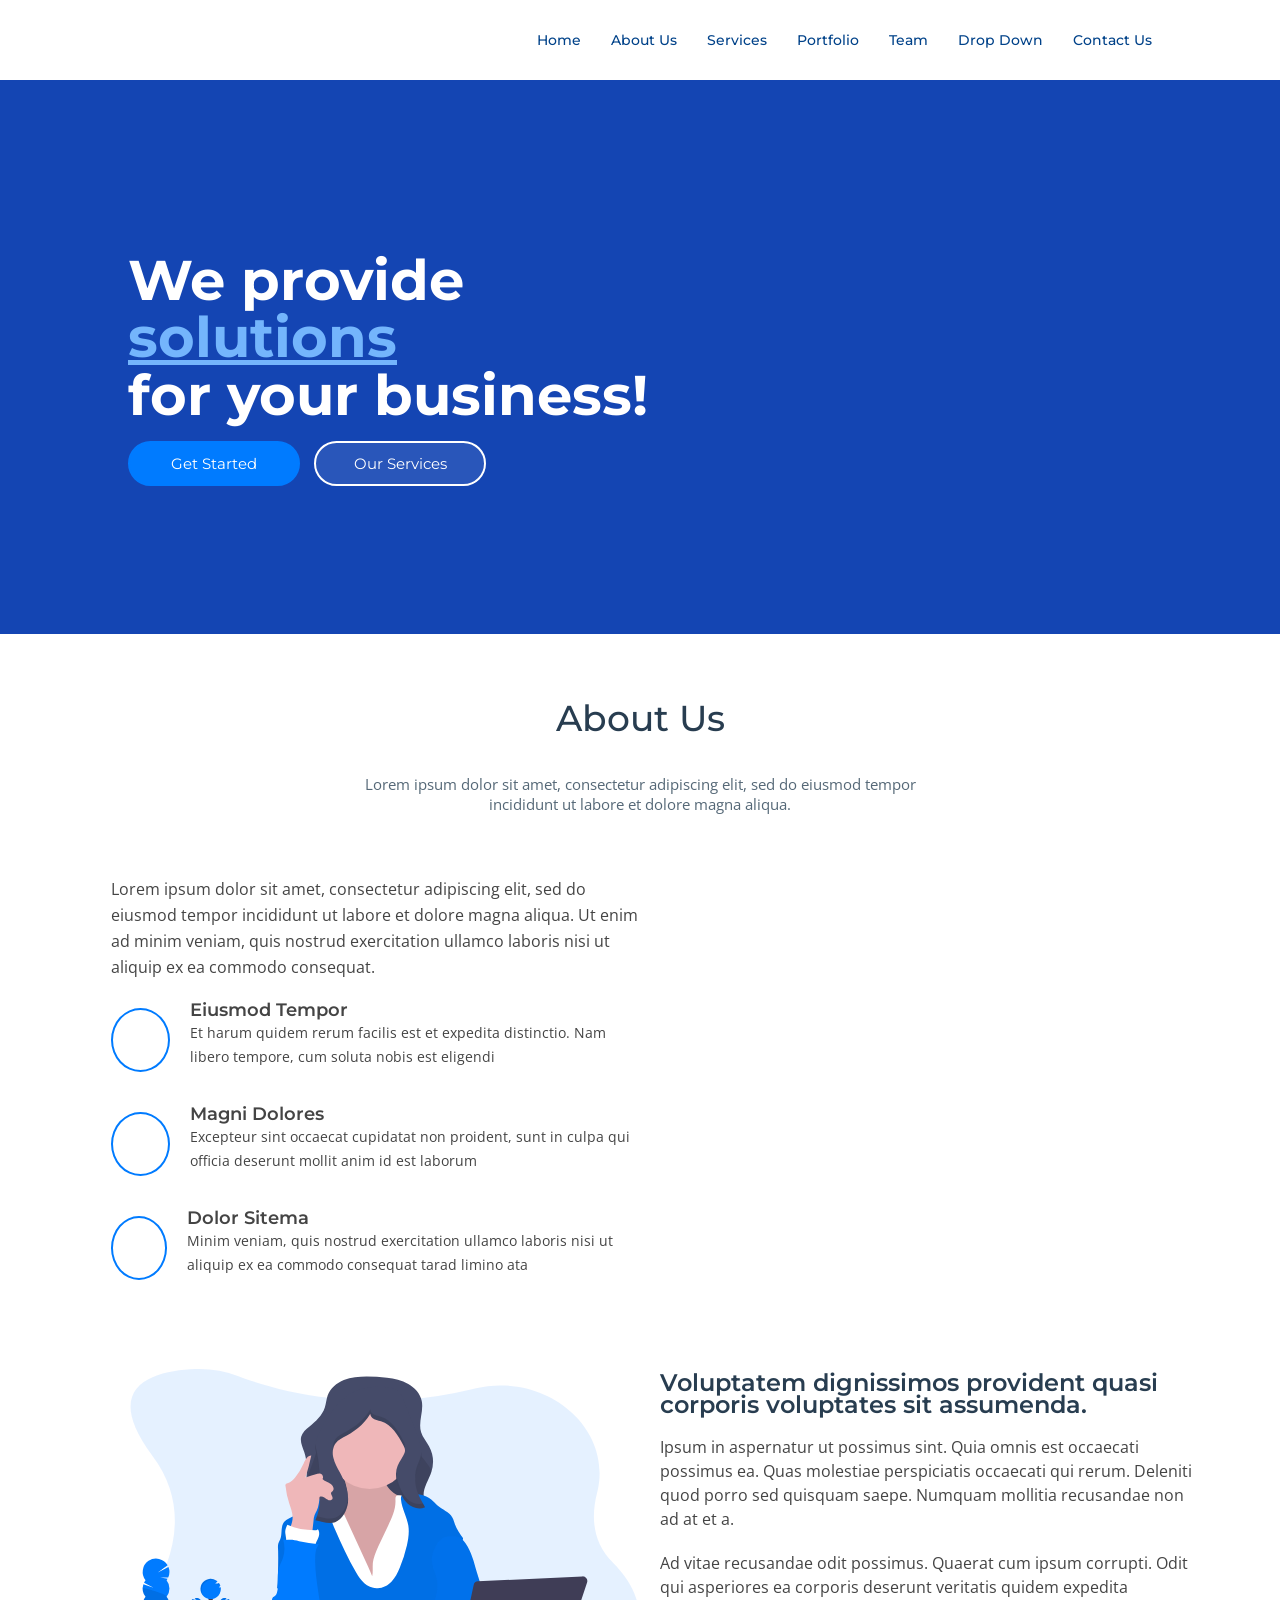
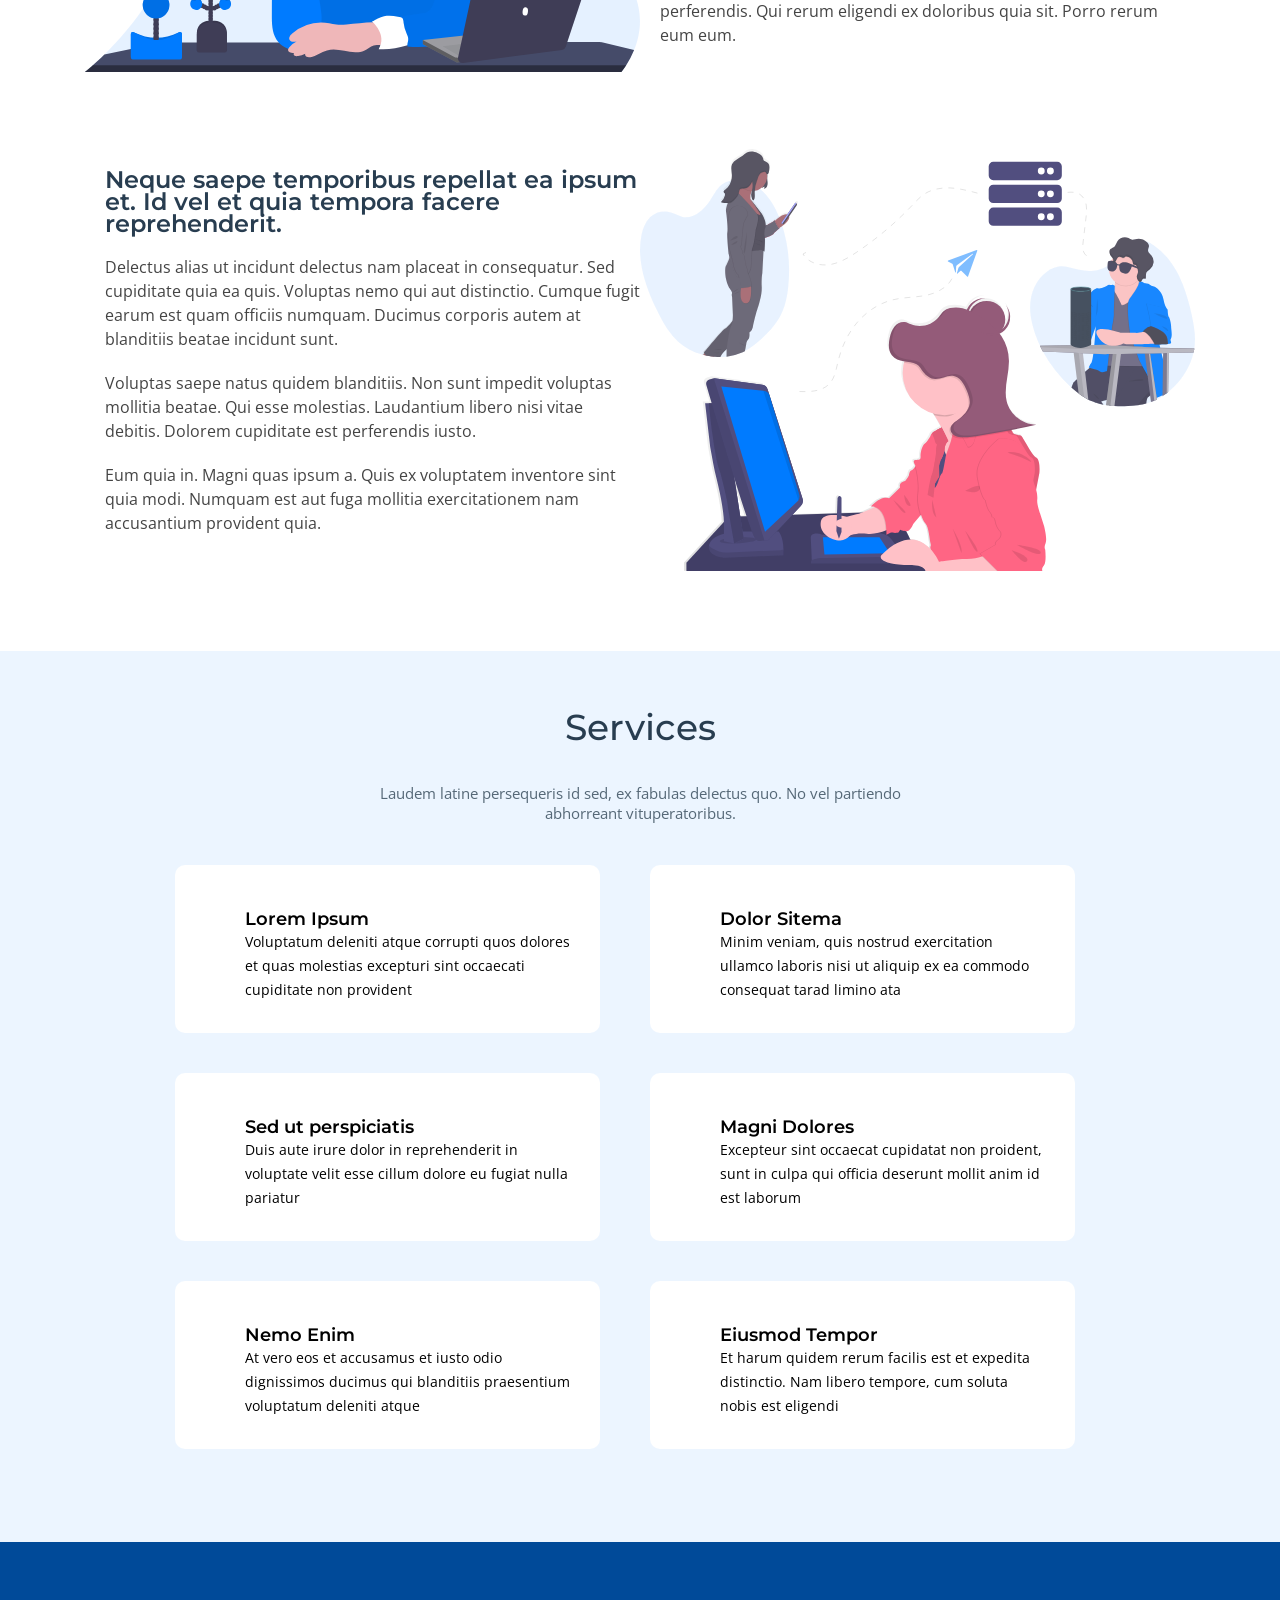
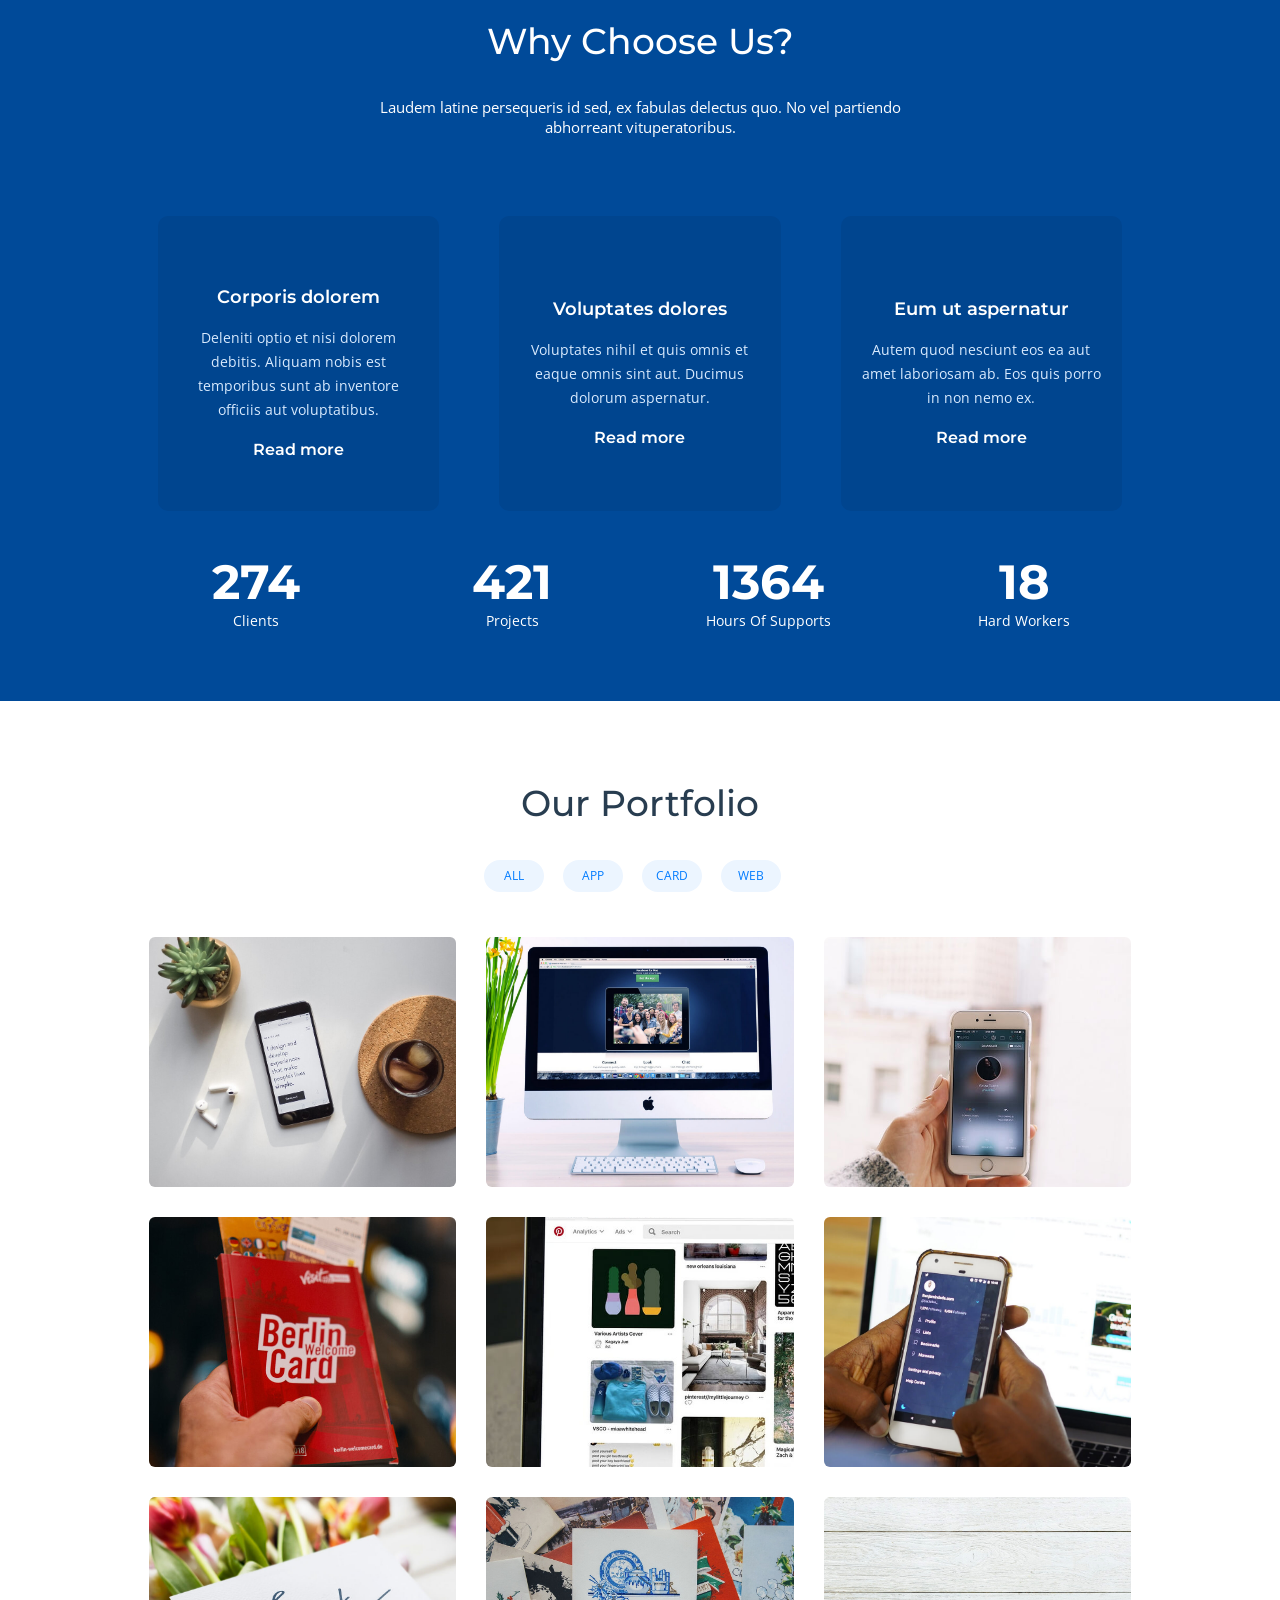
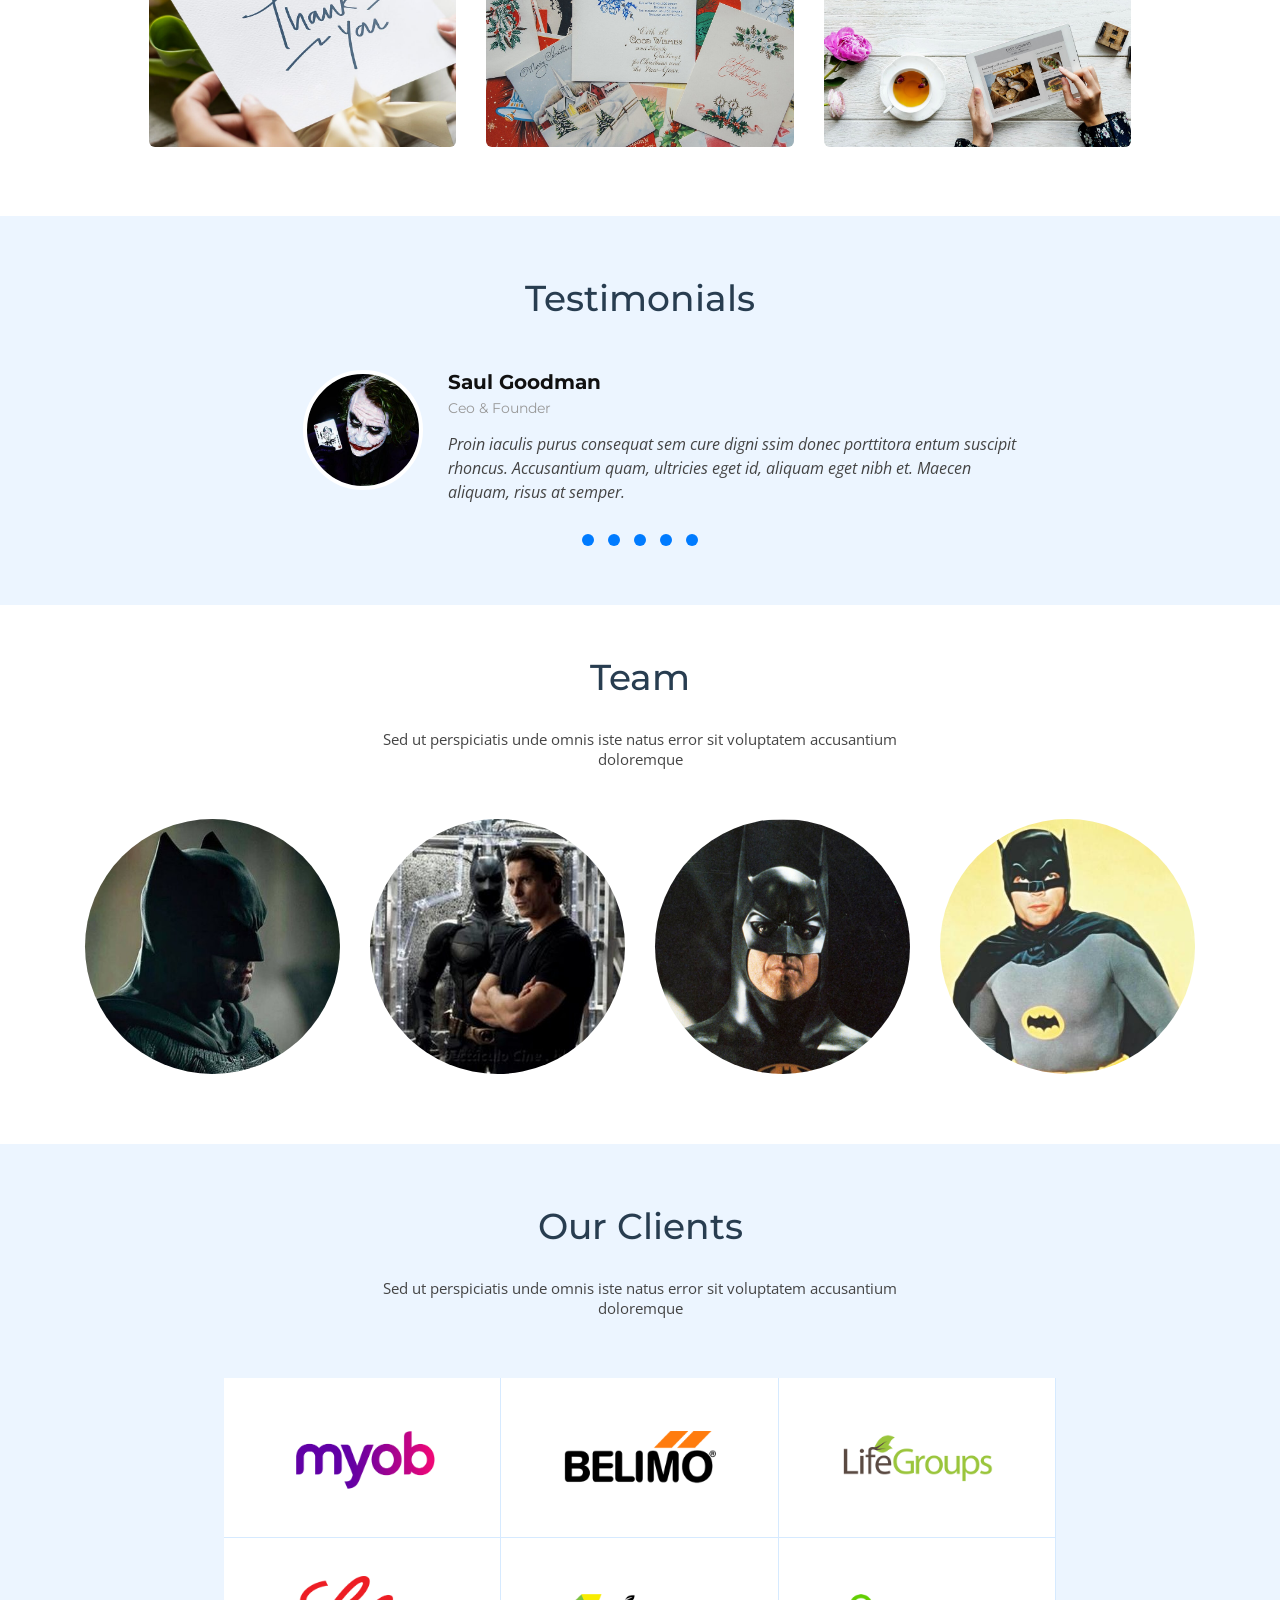
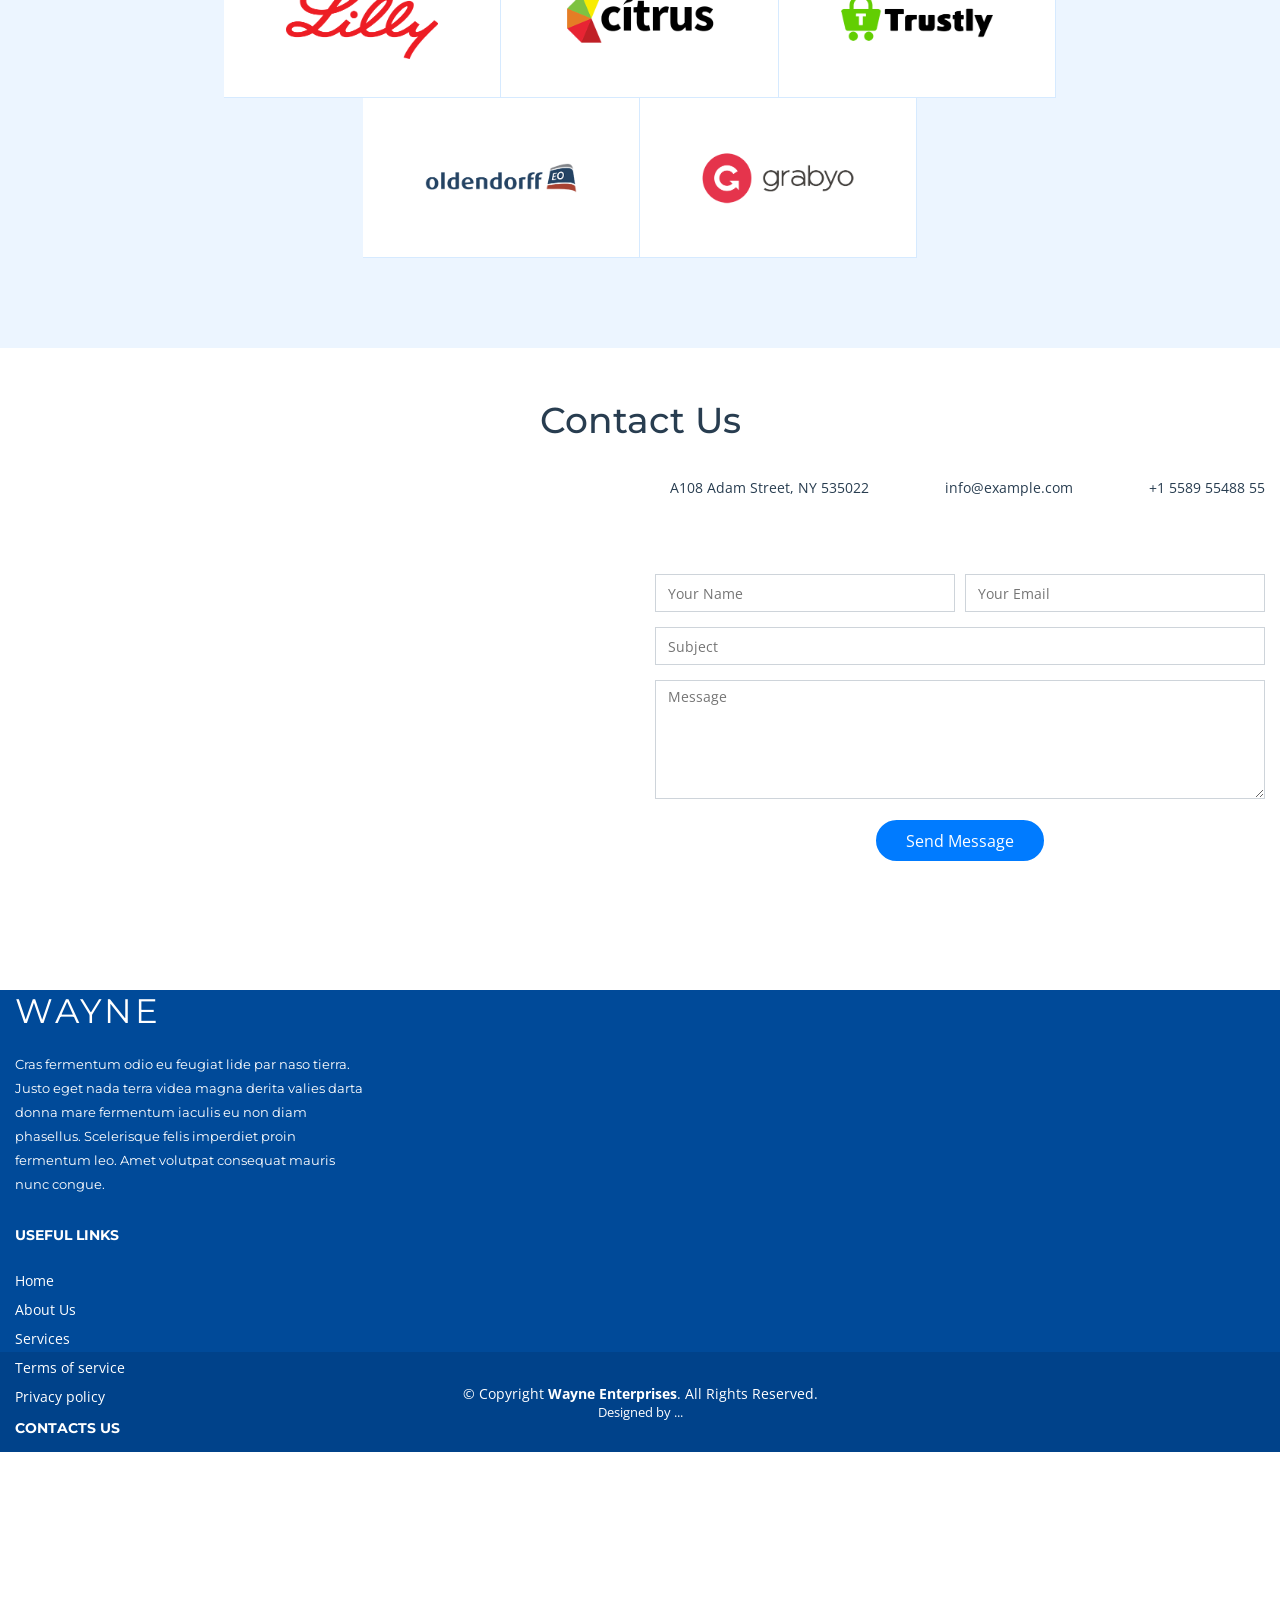
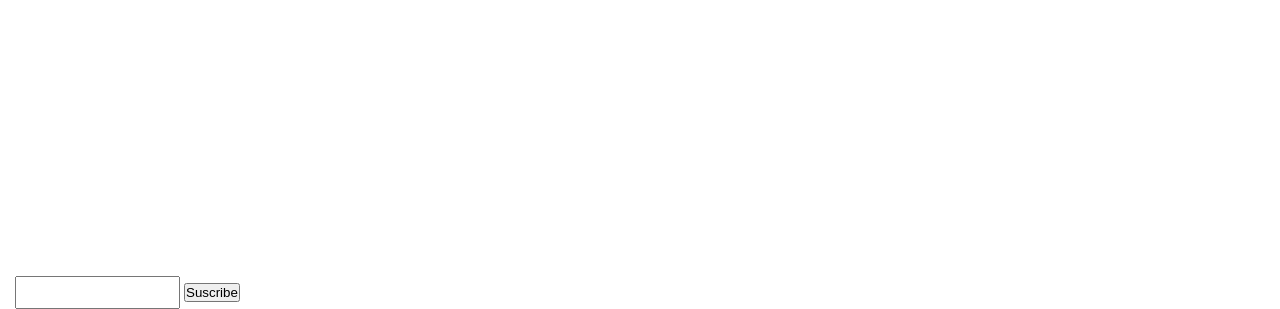
==== commit b116867f: "agrego contador" ====
--- a/index.html
+++ b/index.html
@@ -59,74 +59,72 @@
             </div>
         </div>
             <div id="aboutUs" class="aboutUs">
-                <div>
-                    <div class="aboutUs-contenedor1">
-                        <h1 class="aboutUs-titulo">About Us</h1>
-                        <br>
-                        <p class="aboutUs-descripcion">Lorem ipsum dolor sit amet, consectetur adipiscing elit, sed do eiusmod tempor incididunt ut labore et dolore magna aliqua.</p>
-                    </div>
-                
-                    <div class="aboutUs-cajas">
-                        <div class="aboutUs-cajas-caja1">
-                            <p>Lorem ipsum dolor sit amet, consectetur adipiscing elit, sed do eiusmod tempor incididunt ut labore et dolore magna aliqua. Ut enim ad minim veniam, quis nostrud exercitation ullamco laboris nisi ut aliquip ex ea commodo consequat.</p>
-                            <div class="aboutUs-seccion">
-                                <div class="seccion-logo">
-                                    <i class="fa fa-shopping-bag"></i>
-                                </div>
-                                <div class="seccion-texto">
-                                    <h3 class="seccion-texto-titulos">Eiusmod Tempor</h3>
-                                    <p class="seccion-texto-descripcion">Et harum quidem rerum facilis est et expedita distinctio. Nam libero tempore, cum soluta nobis est eligendi</p>
-                                </div>    
-                            </div>
-                
-                            <div class="aboutUs-seccion">
-                                <div class="seccion-logo"> 
-                                <i class="far fa-image"></i>
-                                </div>
-                                <div class="seccion-texto">
-                                    <h3 class="seccion-texto-titulos">Magni Dolores</h3>
-                                    <p class="seccion-texto-descripcion">Excepteur sint occaecat cupidatat non proident, sunt in culpa qui officia deserunt mollit anim id est laborum</p>
-                                </div>
-                            </div>
-                
-                            <div class="aboutUs-seccion">
-                                <div class="seccion-logo">
-                                <i class="far fa-chart-bar"></i>
-                                </div>
-                                <div class="seccion-texto">
-                                    <h3 class="seccion-texto-titulos">Dolor Sitema</h3>
-                                    <p class="seccion-texto-descripcion">Minim veniam, quis nostrud exercitation ullamco laboris nisi ut aliquip ex ea commodo consequat tarad limino ata</p>
-                                </div>
-                            </div>
-                        </div>
-                        <div class="aboutUs-cajas-caja2">
-                            <img class="cajas-caja2-imagen" src="https://newbiz-master-uqgespkghu.now.sh/img/about-img.svg" alt="">
-                        </div>
-                    </div>
-
-                    <div class="aboutUs-contenedor2">
-                        <div class="aboutUs-contenedor2-caja1">
-                            <img class="contenedor2-caja1-imagen" src="img/aboutUs/about-extra-1.svg" alt="">
-                        </div>
-                        <div class="aboutUs-contenedor2-caja2">
-                            <h4 class="titulo">Voluptatem dignissimos provident quasi corporis voluptates sit assumenda.</h4>
-                            <p class="descripcion">Ipsum in aspernatur ut possimus sint. Quia omnis est occaecati possimus ea. Quas molestiae perspiciatis occaecati qui rerum. Deleniti quod porro sed quisquam saepe. Numquam mollitia recusandae non ad at et a.</p>
-                            <p class="descripcion">Ad vitae recusandae odit possimus. Quaerat cum ipsum corrupti. Odit qui asperiores ea corporis deserunt veritatis quidem expedita perferendis. Qui rerum eligendi ex doloribus quia sit. Porro rerum eum eum.</p>
-                        </div>
-                    </div>
-
-                    <div class="aboutUs-contenedor3">
-                        <div class="aboutUs-contenedor3-caja1">
-                            <h4 class="titulo">Neque saepe temporibus repellat ea ipsum et. Id vel et quia tempora facere reprehenderit.</h4>
-                            <p class="descripcion">Delectus alias ut incidunt delectus nam placeat in consequatur. Sed cupiditate quia ea quis. Voluptas nemo qui aut distinctio. Cumque fugit earum est quam officiis numquam. Ducimus corporis autem at blanditiis beatae incidunt sunt.</p>
-                            <p class="descripcion">Voluptas saepe natus quidem blanditiis. Non sunt impedit voluptas mollitia beatae. Qui esse molestias. Laudantium libero nisi vitae debitis. Dolorem cupiditate est perferendis iusto.</p>
-                            <p class="descripcion">Eum quia in. Magni quas ipsum a. Quis ex voluptatem inventore sint quia modi. Numquam est aut fuga mollitia exercitationem nam accusantium provident quia.</p>
-                        </div>
-                        <div class="aboutUs-contenedor3-caja2">
-                            <img class="contenedor3-caja2-imagen" src="img/aboutUs/about-extra-2.svg" alt="">
-                        </div>
-                    </div>
-                </div>    
+                <div class="aboutUs-contenedor1">
+                    <h1 class="aboutUs-titulo">About Us</h1>
+                    <br>
+                    <p class="aboutUs-descripcion">Lorem ipsum dolor sit amet, consectetur adipiscing elit, sed do eiusmod tempor incididunt ut labore et dolore magna aliqua.</p>
+                </div>
+            
+                <div class="aboutUs-cajas">
+                    <div class="aboutUs-cajas-caja1">
+                        <p>Lorem ipsum dolor sit amet, consectetur adipiscing elit, sed do eiusmod tempor incididunt ut labore et dolore magna aliqua. Ut enim ad minim veniam, quis nostrud exercitation ullamco laboris nisi ut aliquip ex ea commodo consequat.</p>
+                        <div class="aboutUs-seccion">
+                            <div class="seccion-logo">
+                                <i class="fa fa-shopping-bag"></i>
+                            </div>
+                            <div class="seccion-texto">
+                                <h3 class="seccion-texto-titulos">Eiusmod Tempor</h3>
+                                <p class="seccion-texto-descripcion">Et harum quidem rerum facilis est et expedita distinctio. Nam libero tempore, cum soluta nobis est eligendi</p>
+                            </div>    
+                        </div>
+            
+                        <div class="aboutUs-seccion">
+                            <div class="seccion-logo"> 
+                            <i class="far fa-image"></i>
+                            </div>
+                            <div class="seccion-texto">
+                                <h3 class="seccion-texto-titulos">Magni Dolores</h3>
+                                <p class="seccion-texto-descripcion">Excepteur sint occaecat cupidatat non proident, sunt in culpa qui officia deserunt mollit anim id est laborum</p>
+                            </div>
+                        </div>
+            
+                        <div class="aboutUs-seccion">
+                            <div class="seccion-logo">
+                            <i class="far fa-chart-bar"></i>
+                            </div>
+                            <div class="seccion-texto">
+                                <h3 class="seccion-texto-titulos">Dolor Sitema</h3>
+                                <p class="seccion-texto-descripcion">Minim veniam, quis nostrud exercitation ullamco laboris nisi ut aliquip ex ea commodo consequat tarad limino ata</p>
+                            </div>
+                        </div>
+                    </div>
+                    <div class="aboutUs-cajas-caja2">
+                        <img class="cajas-caja2-imagen" src="https://newbiz-master-uqgespkghu.now.sh/img/about-img.svg" alt="">
+                    </div>
+                </div>
+
+                <div class="aboutUs-contenedor2">
+                    <div class="aboutUs-contenedor2-caja1">
+                        <img class="contenedor2-caja1-imagen" src="img/aboutUs/about-extra-1.svg" alt="">
+                    </div>
+                    <div class="aboutUs-contenedor2-caja2">
+                        <h4 class="titulo">Voluptatem dignissimos provident quasi corporis voluptates sit assumenda.</h4>
+                        <p class="descripcion">Ipsum in aspernatur ut possimus sint. Quia omnis est occaecati possimus ea. Quas molestiae perspiciatis occaecati qui rerum. Deleniti quod porro sed quisquam saepe. Numquam mollitia recusandae non ad at et a.</p>
+                        <p class="descripcion">Ad vitae recusandae odit possimus. Quaerat cum ipsum corrupti. Odit qui asperiores ea corporis deserunt veritatis quidem expedita perferendis. Qui rerum eligendi ex doloribus quia sit. Porro rerum eum eum.</p>
+                    </div>
+                </div>
+
+                <div class="aboutUs-contenedor3">
+                    <div class="aboutUs-contenedor3-caja1">
+                        <h4 class="titulo">Neque saepe temporibus repellat ea ipsum et. Id vel et quia tempora facere reprehenderit.</h4>
+                        <p class="descripcion">Delectus alias ut incidunt delectus nam placeat in consequatur. Sed cupiditate quia ea quis. Voluptas nemo qui aut distinctio. Cumque fugit earum est quam officiis numquam. Ducimus corporis autem at blanditiis beatae incidunt sunt.</p>
+                        <p class="descripcion">Voluptas saepe natus quidem blanditiis. Non sunt impedit voluptas mollitia beatae. Qui esse molestias. Laudantium libero nisi vitae debitis. Dolorem cupiditate est perferendis iusto.</p>
+                        <p class="descripcion">Eum quia in. Magni quas ipsum a. Quis ex voluptatem inventore sint quia modi. Numquam est aut fuga mollitia exercitationem nam accusantium provident quia.</p>
+                    </div>
+                    <div class="aboutUs-contenedor3-caja2">
+                        <img class="contenedor3-caja2-imagen" src="img/aboutUs/about-extra-2.svg" alt="">
+                    </div>
+                </div>
             </div>  
         <!-- fin de About Us -->
 
@@ -250,7 +248,26 @@
                             </div>
                         </div>
                 </div>
-                <div class="whyChooseUs-contador"></div>
+                <div class="whyChooseUs-contador">
+                    <div class="contenedor-cajas">
+                        <div class="whyChooseUs-caja">
+                            <h2>274</h2>
+                            <p>Clients</p>
+                        </div>
+                        <div class="whyChooseUs-caja">
+                            <h2>421</h2>
+                            <p>Projects</p>
+                        </div>
+                        <div class="whyChooseUs-caja">
+                            <h2>1364</h2>
+                            <p>Hours Of Supports</p>
+                        </div>
+                        <div class="whyChooseUs-caja">
+                            <h2>18</h2>
+                            <p>Hard Workers</p>
+                        </div>
+                    </div>    
+                </div>
         </div>
         <!--Pame arranca Portfolio 1-->  
         <div class="portfolio-1">
@@ -311,54 +328,10 @@
             <h2 class="titulos">Team</h2>
             <p class="subtitles-Team">Sed ut perspiciatis unde omnis iste natus error sit voluptatem accusantium doloremque</p>
             <div class="fotos-Circulares">
-                <div class="fotoRedonda" id="foto-Redonda-1">
-                    <div class="fotoRedondaInfo">
-                        <h4>Ben Affleck</h4>
-                        <h5>Chief Executive Officer</h5>
-                        <div class="iconosTeamContact"> 
-                            <i class="fab fa-twitter"></i>
-                            <i class="fab fa-facebook-f"></i>
-                            <i class="fab fa-google-plus-g"></i>
-                            <i class="fab fa-linkedin-in"></i>
-                        </div>
-                    </div>
-                </div>
-                <div class="fotoRedonda" id="foto-Redonda-2">
-                    <div class="fotoRedondaInfo">
-                        <h4>Christian Bale</h4>
-                        <h5>Product Manager</h5>
-                        <div class="iconosTeamContact"> 
-                            <i class="fab fa-twitter"></i>
-                            <i class="fab fa-facebook-f"></i>
-                            <i class="fab fa-google-plus-g"></i>
-                            <i class="fab fa-linkedin-in"></i>
-                        </div>
-                    </div>
-                </div>
-                <div class="fotoRedonda" id="foto-Redonda-3">
-                    <div class="fotoRedondaInfo">
-                        <h4>Michael Keaton</h4>
-                        <h5>CTO</h5>
-                        <div class="iconosTeamContact"> 
-                            <i class="fab fa-twitter"></i>
-                            <i class="fab fa-facebook-f"></i>
-                            <i class="fab fa-google-plus-g"></i>
-                            <i class="fab fa-linkedin-in"></i>
-                        </div>
-                    </div>
-                </div>
-                <div class="fotoRedonda" id="foto-Redonda-4">
-                    <div class="fotoRedondaInfo">
-                        <h4>Adam West</h4>
-                        <h5>Accountant</h5>
-                        <div class="iconosTeamContact"> 
-                            <i class="fab fa-twitter"></i>
-                            <i class="fab fa-facebook-f"></i>
-                            <i class="fab fa-google-plus-g"></i>
-                            <i class="fab fa-linkedin-in"></i>
-                        </div>
-                    </div>
-                </div>
+                <div class="fotoRedonda" id="foto-Redonda-1"></div>
+                <div class="fotoRedonda" id="foto-Redonda-2"></div>
+                <div class="fotoRedonda" id="foto-Redonda-3"></div>
+                <div class="fotoRedonda" id="foto-Redonda-4"></div>
             </div>
         </div>
         <!--Pame termina Team-->  
@@ -411,46 +384,44 @@
         <!--Pame termina Contact Us-->  
         <!--Pame arranca Footer-->
         <div class="footer">
-            <div class="footer-content">
-                <div class="wayne">
-                    <h3>WAYNE</h3>
-                    <p>Cras fermentum odio eu feugiat lide par naso tierra. Justo eget nada terra videa magna derita valies darta donna mare fermentum iaculis eu non diam phasellus. Scelerisque felis imperdiet proin fermentum leo. Amet volutpat consequat mauris nunc congue.</p>
-                </div>
-                <div class="usefullLinks">
-                    <h4 class="subtitleFooter">USEFUL LINKS</h4>
-                    <ul class="listadoPaginado">
-                        <li>Home</li>
-                        <li>About Us</li>
-                        <li>Services</li>
-                        <li>Terms of service</li>
-                        <li>Privacy policy</li>
-                    </ul>
-                </div>
-                <div class="contact">
-                    <h4 class="subtitleFooter">CONTACT US</h4>
-                    <ul class="listadoDirecciones">
-                        <li>A108 Adam Street </li>
-                        <li>New York, NY 535022</li>
-                        <li>United States</li>
-                        <li><b>Phone: </b>+1 5589 55488 55</li>
-                        <li><b>Email: </b>info@example.com</li>
-                    </ul>
-                    <ul class="iconosContactUs">
-                        <li><i class="fab fa-twitter"></i></li>
-                        <li><i class="fab fa-facebook-f"></i></li>
-                        <li><i class="fab fa-instagram"></i></li>
-                        <li><i class="fab fa-google-plus-g"></i></li>
-                        <li><i class="fab fa-linkedin-in"></i></li>
-                    </ul>
-                </div>
-                <div class="ourNewsletter">
-                    <h4 class="subtitleFooter">OUR NEWSLETTER</h4>
-                    <p class="listadoNews">Tamen quem nulla quae legam multos aute sint culpa legam noster magna veniam enim veniam illum dolore legam minim quorum culpa amet magna export quem marada parida nodela caramase seza.</p>
-                    <form class="form-news" action="">
-                        <input class="relleno" type="text">
-                        <input class= "boton-news" type="submit" value="Suscribe">
-                    </form>
-                </div>
+            <div class="wayne">
+                <h3>WAYNE</h3>
+                <p>Cras fermentum odio eu feugiat lide par naso tierra. Justo eget nada terra videa magna derita valies darta donna mare fermentum iaculis eu non diam phasellus. Scelerisque felis imperdiet proin fermentum leo. Amet volutpat consequat mauris nunc congue.</p>
+            </div>
+            <div class="usefullLinks">
+                <h4 class="subtitleFooter">USEFUL LINKS</h2>
+                <ul class="listadoPaginado">
+                    <li>Home</li>
+                    <li>About Us</li>
+                    <li>Services</li>
+                    <li>Terms of service</li>
+                    <li>Privacy policy</li>
+                </ul>
+            </div>
+            <div class="contact">
+                <h4 class="subtitleFooter">CONTACTS US</h2>
+                <ul class="listadoDirecciones">
+                    <li>A108 Adam Street </li>
+                    <li>New York, NY 535022</li>
+                    <li>United States</li>
+                    <li><b>Phone: </b>+1 5589 55488 55</li>
+                    <li><b>Email: </b>info@example.com</li>
+                </ul>
+                <ul class="iconosContactUs">
+                    <li><span class="iconify" data-icon="entypo-social:twitter-with-circle" data-inline="false"></span></li>
+                    <li><span class="iconify" data-icon="entypo-social:facebook-with-circle" data-inline="false"></span></li>
+                    <li><span class="iconify" data-icon="entypo-social:instagram-with-circle" data-inline="false"></span></li>
+                    <li><span class="iconify" data-icon="fa-brands:google-plus" data-inline="false"></span></li>
+                    <li><span class="iconify" data-icon="entypo-social:linkedin-with-circle" data-inline="false"></span></li>
+                </ul>
+            </div>
+            <div class="ourNewsletter">
+                <h4 class="subtitleFooter">OUR NEWSLETTER</h4>
+                <p class="listadoNews">Tamen quem nulla quae legam multos aute sint culpa legam noster magna veniam enim veniam illum dolore legam minim quorum culpa amet magna export quem marada parida nodela caramase seza.</p>
+                <form action="">
+                    <input class="relleno" type="text">
+                    <input type="submit" value="Suscribe">
+                </form>
             </div>
         </div>
         <!--Pame termina Footer-->  
--- a/style.css
+++ b/style.css
@@ -144,6 +144,9 @@
   align-items: center;
   flex-direction: column;
   height: 1617px; }
+
+.contenedor-aboutUs {
+  width: 80%; }
 
 .aboutUs-contenedor1 {
   display: flex;
@@ -208,7 +211,8 @@
   color: #007bff;
   border: 2px solid #007bff;
   border-radius: 50%;
-  margin-right: 20px; }
+  margin-right: 20px;
+  transition: all ease 0.5s; }
 
 .seccion-texto {
   height: 80px; }
@@ -304,6 +308,10 @@
 .contenedor3-caja2-imagen {
   width: 100%;
   height: auto; }
+
+.seccion-logo:hover {
+  background-color: #007bff;
+  color: #fff; }
 
 .services {
   display: flex;
@@ -481,7 +489,27 @@
   font-weight: 600; }
 
 .whyChooseUs-contador {
-  height: 113px; }
+  width: 100%;
+  display: flex;
+  justify-content: center;
+  align-content: center; }
+
+.contenedor-cajas {
+  width: 80%;
+  display: flex;
+  justify-content: space-between;
+  align-items: center;
+  text-align: center; }
+
+.whyChooseUs-caja {
+  width: 25%;
+  color: #ffffff; }
+  .whyChooseUs-caja h2 {
+    font-family: "Montserrat", sans-serif;
+    font-size: 48px; }
+  .whyChooseUs-caja p {
+    font-family: "Open Sans", sans-serif;
+    font-size: 14px; }
 
 .portfolio-1 {
   height: 1115px;
@@ -630,35 +658,6 @@
     .team .fotos-Circulares #foto-Redonda-4 {
       background-image: url("img/team-04.jpg"); }
 
-.fotoRedondaInfo {
-  opacity: 0;
-  width: 255px;
-  height: 255px;
-  border-radius: 127.5px;
-  background-color: #004A9990;
-  text-align: center;
-  font-family: "Open Sans", sans-serif;
-  color: #FFFFFF;
-  display: flex;
-  flex-direction: column;
-  justify-content: center;
-  align-items: center;
-  transition: all 0.2s; }
-  .fotoRedondaInfo h4 {
-    font-weight: 700;
-    font-size: 18px; }
-  .fotoRedondaInfo h5 {
-    font-style: italic;
-    font-size: 13px;
-    font-weight: 400; }
-  .fotoRedondaInfo .iconosTeamContact {
-    margin-top: 18px;
-    color: #FFFFFF;
-    font-size: 18px; }
-
-.fotoRedondaInfo:hover {
-  opacity: 1; }
-
 .ourClients {
   background-color: #ECF5FF;
   padding: 60px 0; }
@@ -840,7 +839,7 @@
 
 .usefullLinks {
   width: 16,66%;
-  padding-right: 60px;
+  padding-right: 50px;
   padding-left: 15px; }
 
 .subtitleFooter {
@@ -852,7 +851,7 @@
 
 .listadoPaginado {
   font-size: 14px;
-  line-height: 20px;
+  line-height: 14px;
   font-family: "Open Sans", sans-serif;
   color: #FFFFFF;
   list-style: none; }
@@ -870,10 +869,10 @@
 
 .listadoNews {
   font-size: 14px;
-  line-height: 22px;
+  line-height: 24px;
   font-family: "Open Sans", sans-serif;
   color: #FFFFFF;
-  width: 260px;
+  width: 300px;
   margin-bottom: 30px; }
 
 .relleno {
@@ -890,16 +889,18 @@
 .iconosContactUs {
   display: flex;
   list-style: none;
-  color: #FFFFFF; }
+  color: #007BFF; }
   .iconosContactUs li {
     width: 36px;
     height: 36px;
-    background-color: #007BFF;
+    background-color: #FFFFFF;
     border-radius: 50%;
+    border: 0 solid #007BFF;
     margin-right: 10px;
-    display: flex;
-    justify-content: center;
-    align-items: center; }
+    box-sizing: content-box; }
+  .iconosContactUs .iconify {
+    width: 36px;
+    height: 36px; }
 
 .form-news {
   display: flex; }
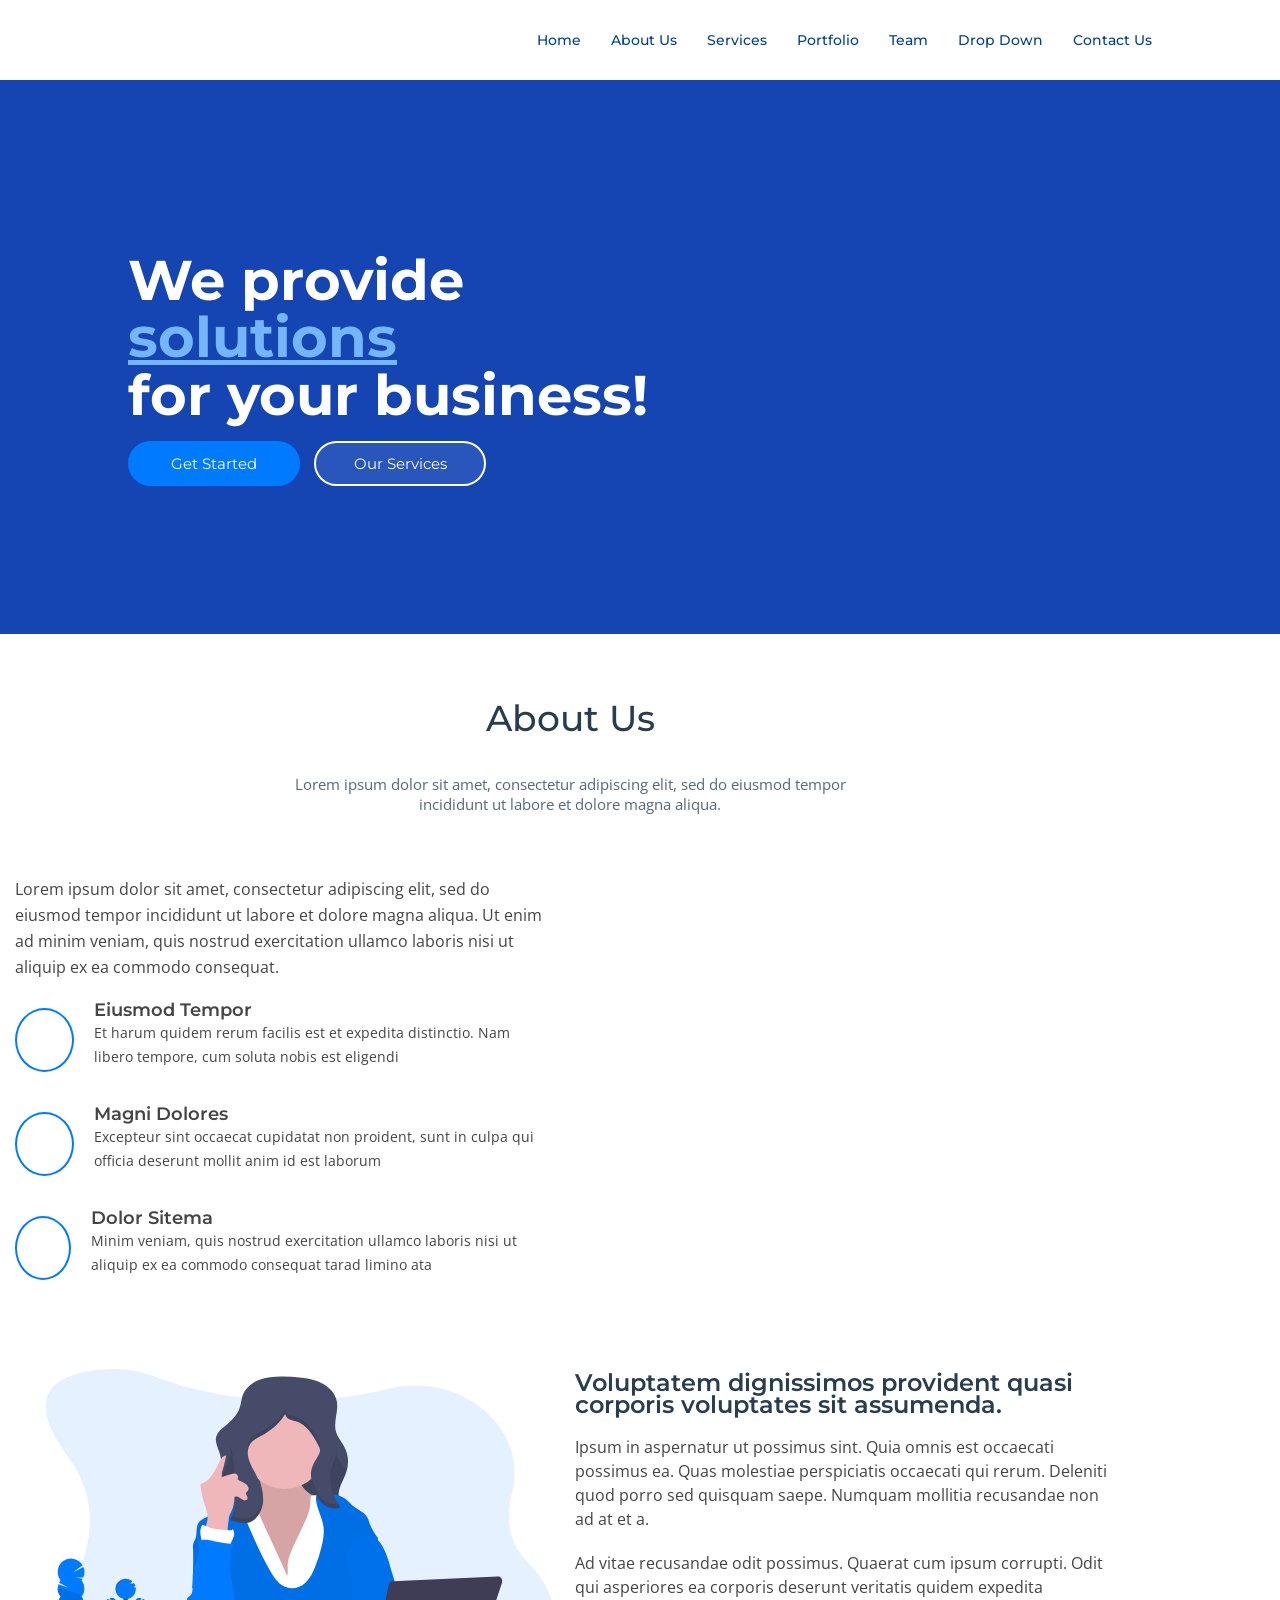
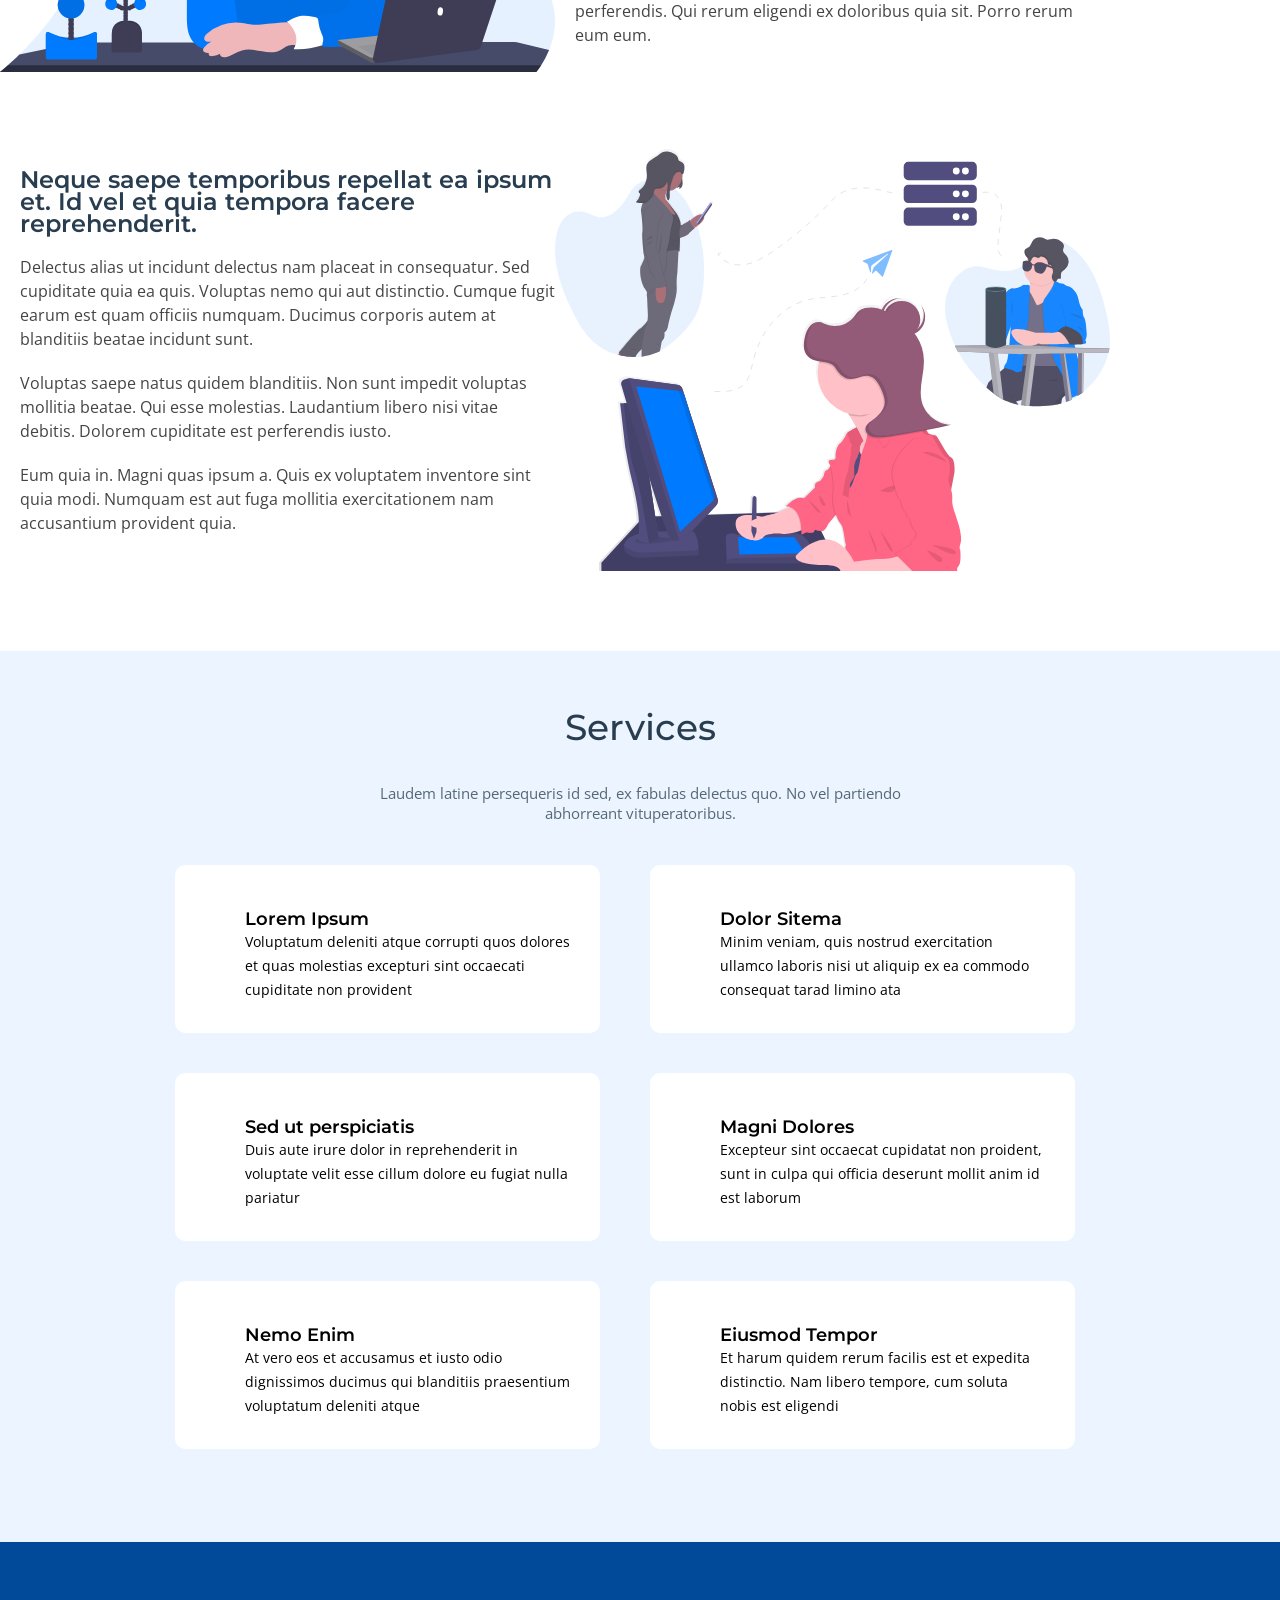
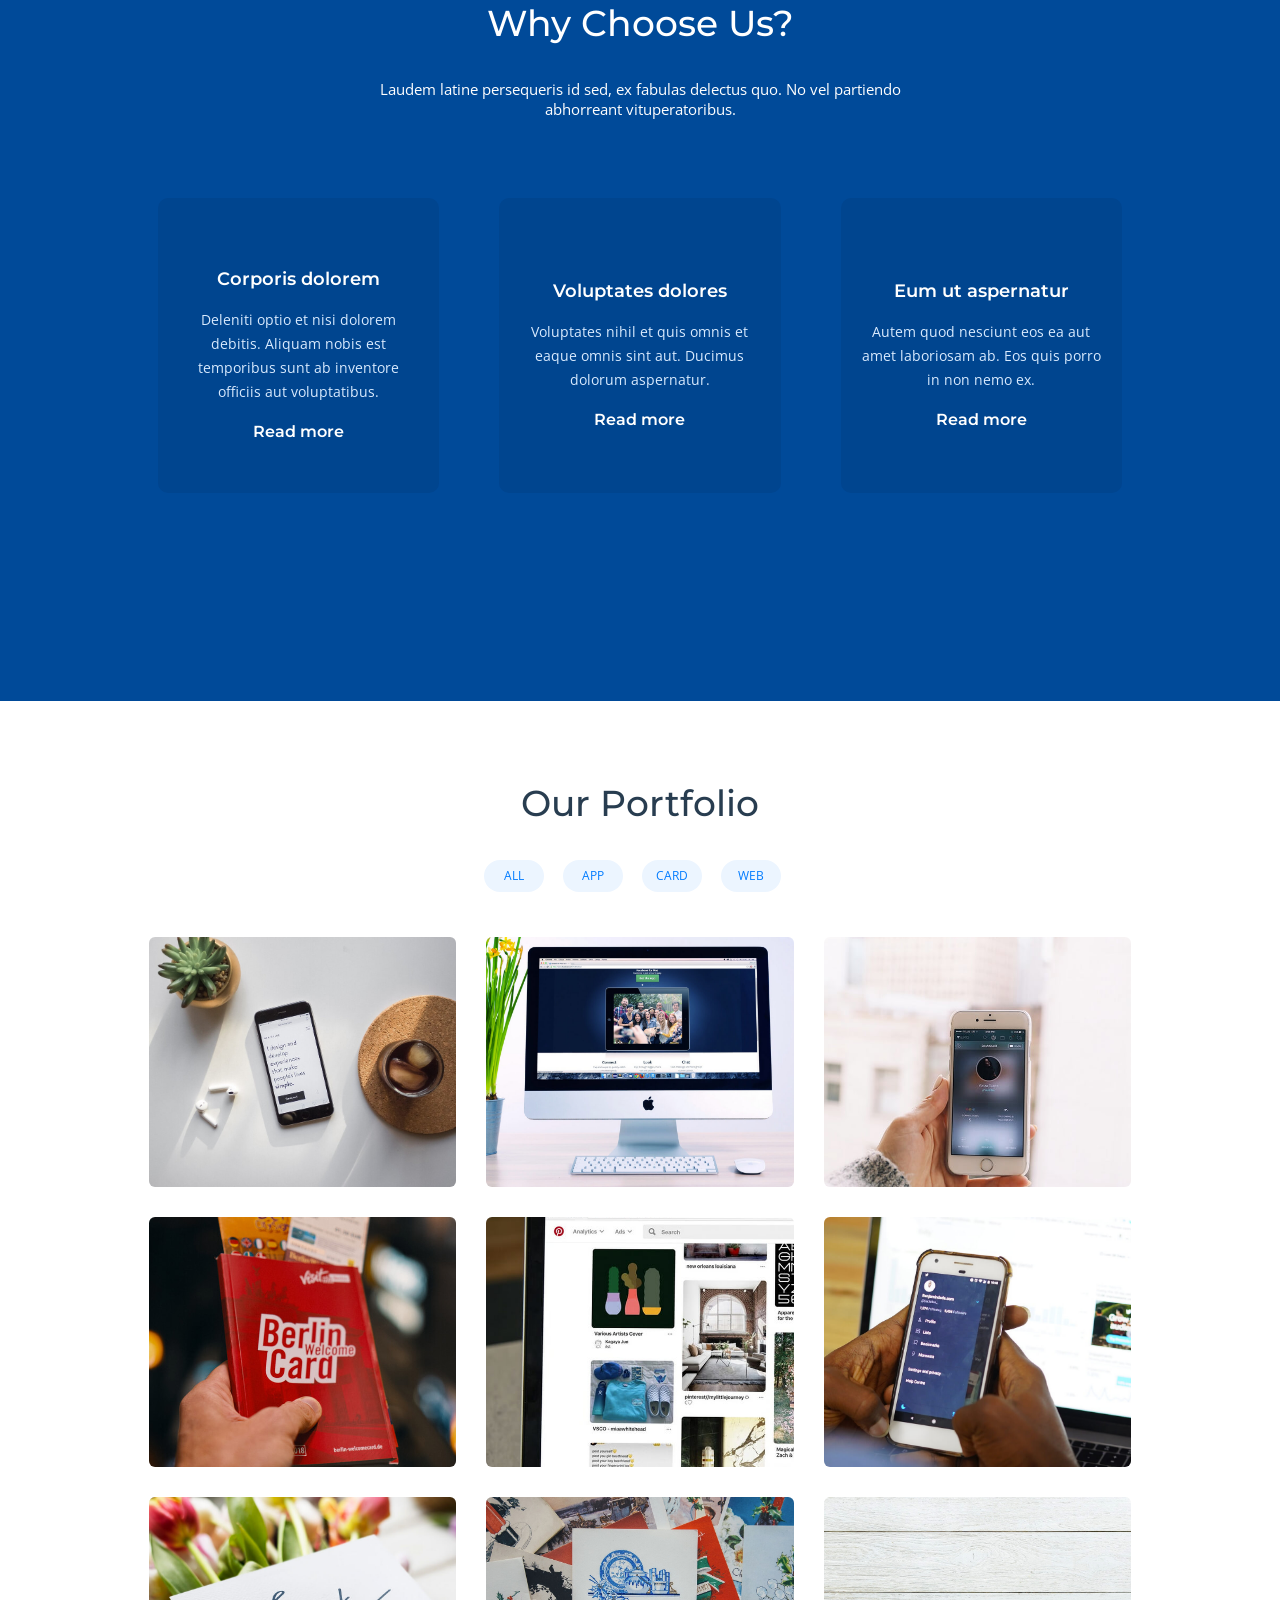
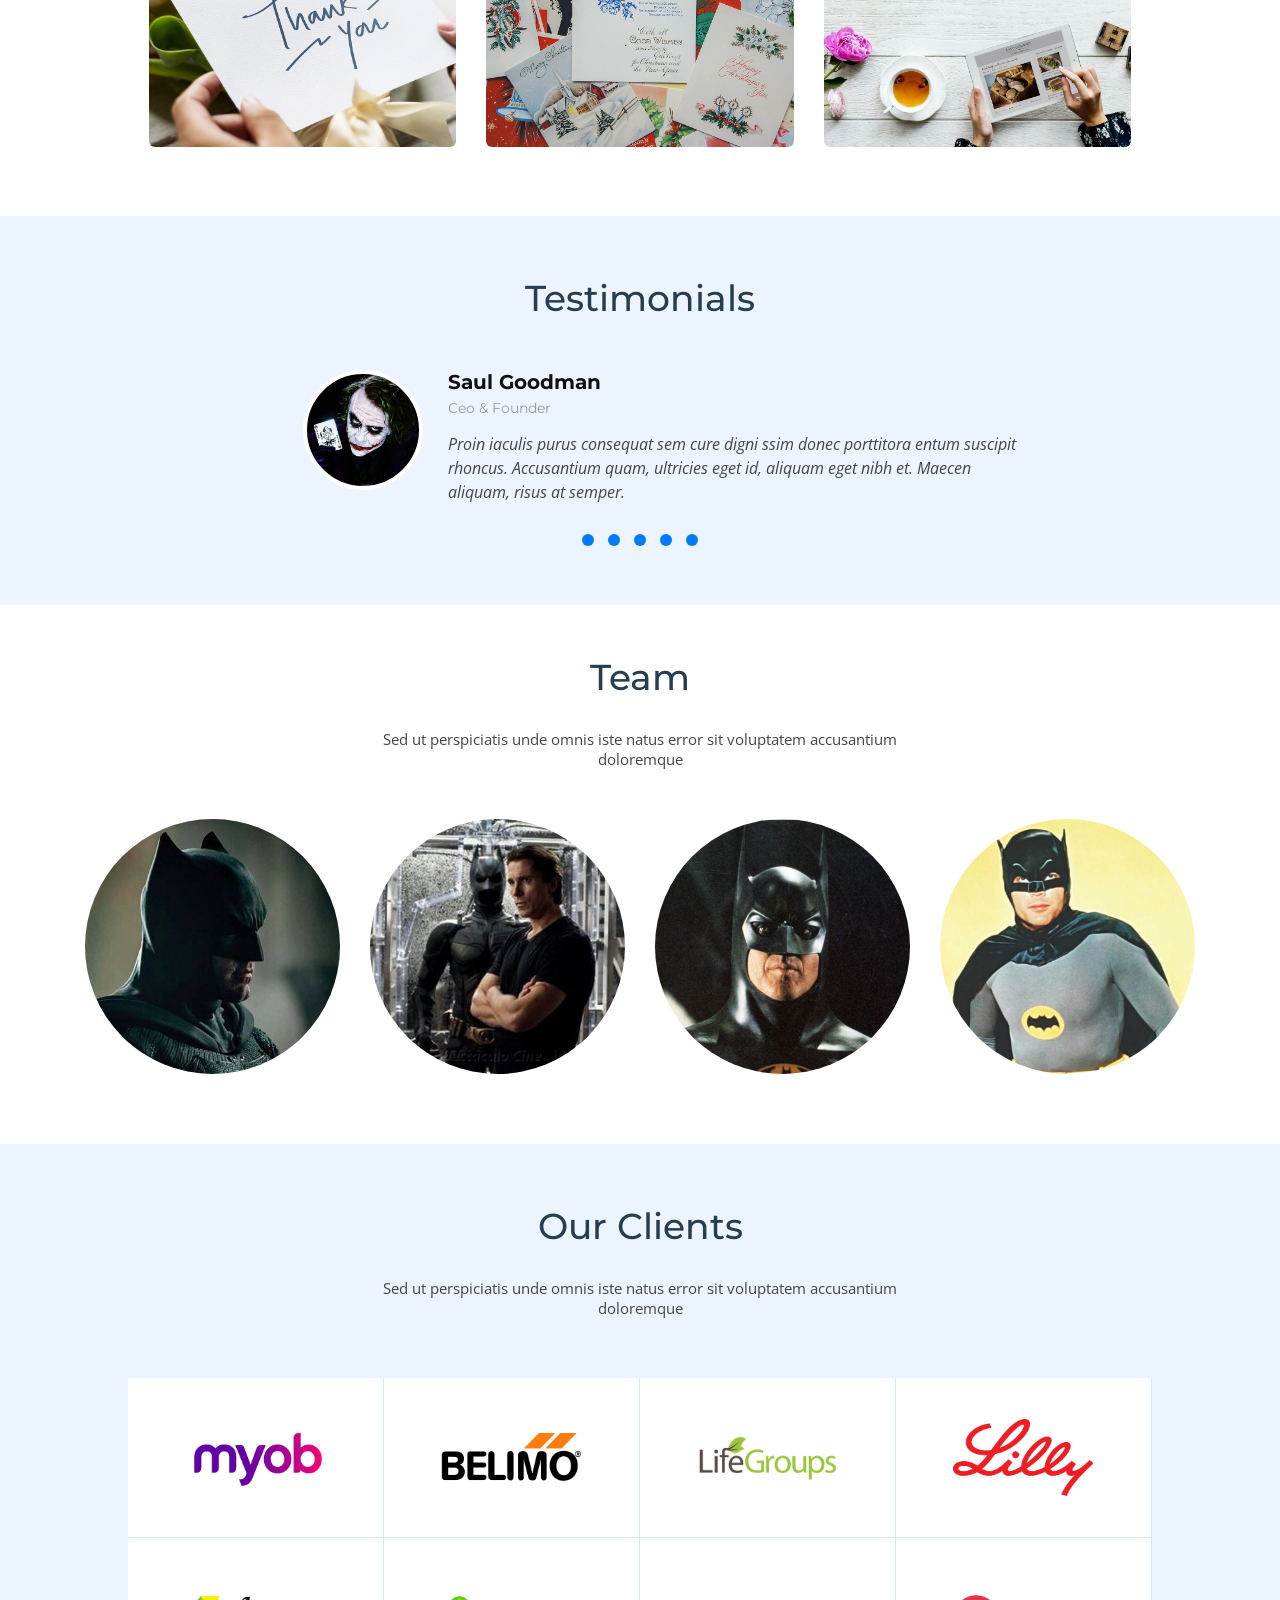
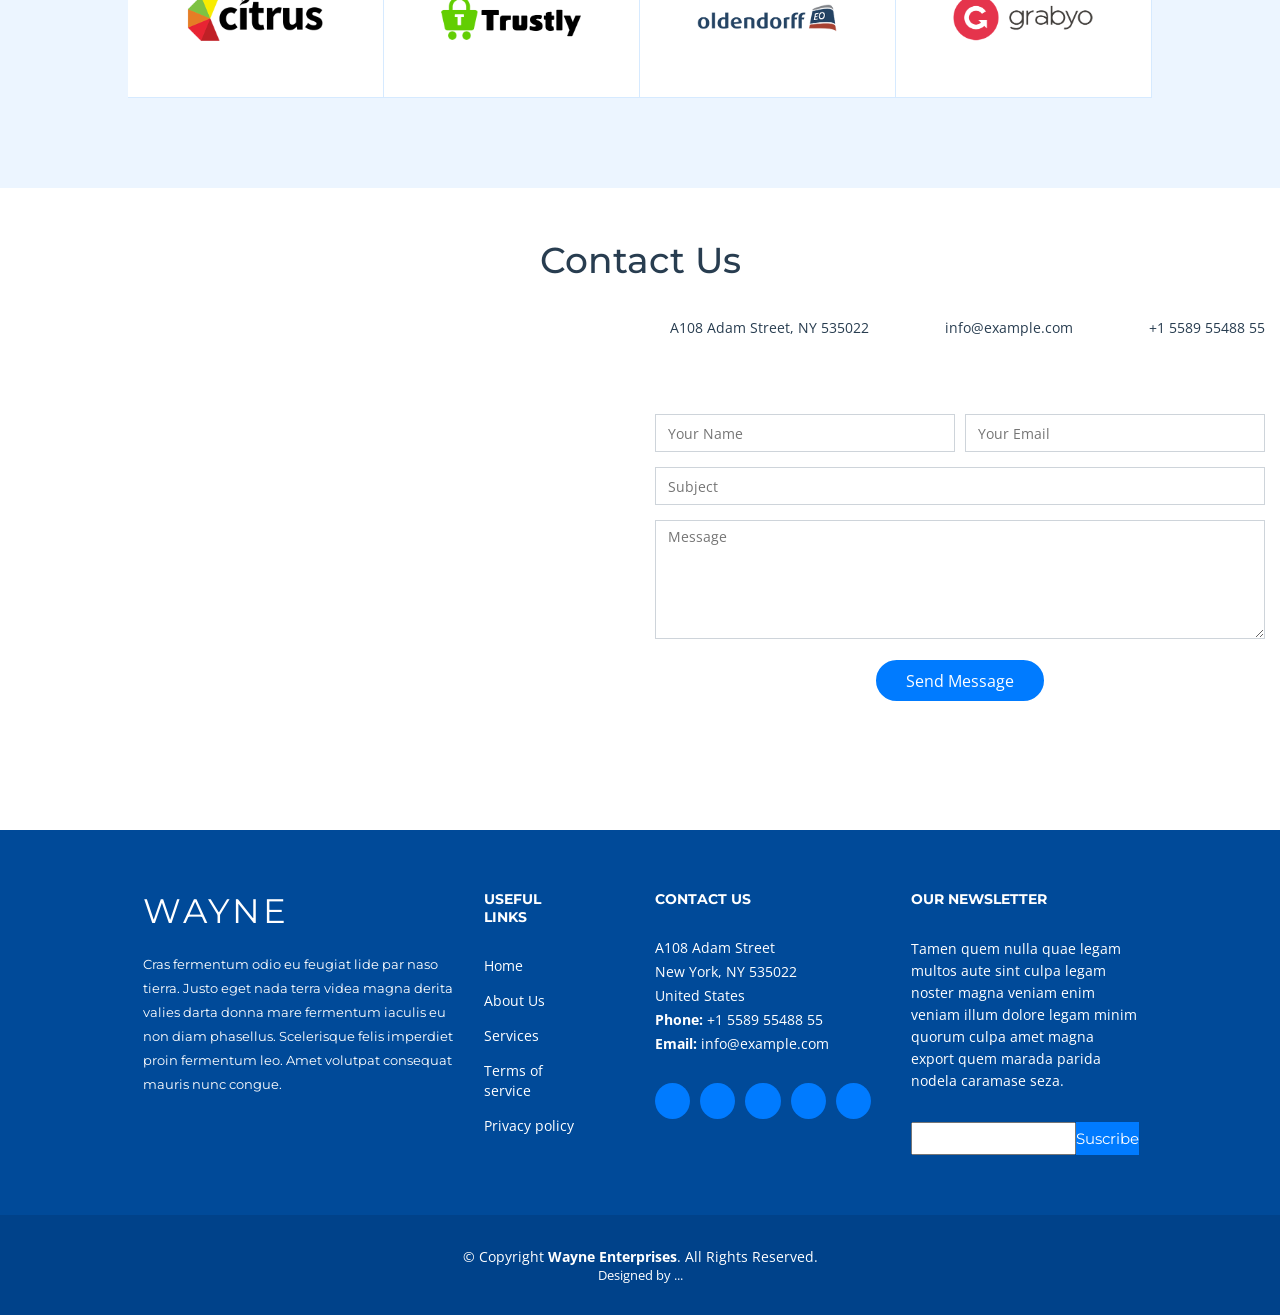
==== commit fc65ab1f: "algunas media query" ====
--- a/index.html
+++ b/index.html
@@ -59,72 +59,74 @@
             </div>
         </div>
             <div id="aboutUs" class="aboutUs">
-                <div class="aboutUs-contenedor1">
-                    <h1 class="aboutUs-titulo">About Us</h1>
-                    <br>
-                    <p class="aboutUs-descripcion">Lorem ipsum dolor sit amet, consectetur adipiscing elit, sed do eiusmod tempor incididunt ut labore et dolore magna aliqua.</p>
-                </div>
-            
-                <div class="aboutUs-cajas">
-                    <div class="aboutUs-cajas-caja1">
-                        <p>Lorem ipsum dolor sit amet, consectetur adipiscing elit, sed do eiusmod tempor incididunt ut labore et dolore magna aliqua. Ut enim ad minim veniam, quis nostrud exercitation ullamco laboris nisi ut aliquip ex ea commodo consequat.</p>
-                        <div class="aboutUs-seccion">
-                            <div class="seccion-logo">
-                                <i class="fa fa-shopping-bag"></i>
-                            </div>
-                            <div class="seccion-texto">
-                                <h3 class="seccion-texto-titulos">Eiusmod Tempor</h3>
-                                <p class="seccion-texto-descripcion">Et harum quidem rerum facilis est et expedita distinctio. Nam libero tempore, cum soluta nobis est eligendi</p>
-                            </div>    
-                        </div>
-            
-                        <div class="aboutUs-seccion">
-                            <div class="seccion-logo"> 
-                            <i class="far fa-image"></i>
-                            </div>
-                            <div class="seccion-texto">
-                                <h3 class="seccion-texto-titulos">Magni Dolores</h3>
-                                <p class="seccion-texto-descripcion">Excepteur sint occaecat cupidatat non proident, sunt in culpa qui officia deserunt mollit anim id est laborum</p>
-                            </div>
-                        </div>
-            
-                        <div class="aboutUs-seccion">
-                            <div class="seccion-logo">
-                            <i class="far fa-chart-bar"></i>
-                            </div>
-                            <div class="seccion-texto">
-                                <h3 class="seccion-texto-titulos">Dolor Sitema</h3>
-                                <p class="seccion-texto-descripcion">Minim veniam, quis nostrud exercitation ullamco laboris nisi ut aliquip ex ea commodo consequat tarad limino ata</p>
-                            </div>
-                        </div>
-                    </div>
-                    <div class="aboutUs-cajas-caja2">
-                        <img class="cajas-caja2-imagen" src="https://newbiz-master-uqgespkghu.now.sh/img/about-img.svg" alt="">
-                    </div>
-                </div>
-
-                <div class="aboutUs-contenedor2">
-                    <div class="aboutUs-contenedor2-caja1">
-                        <img class="contenedor2-caja1-imagen" src="img/aboutUs/about-extra-1.svg" alt="">
-                    </div>
-                    <div class="aboutUs-contenedor2-caja2">
-                        <h4 class="titulo">Voluptatem dignissimos provident quasi corporis voluptates sit assumenda.</h4>
-                        <p class="descripcion">Ipsum in aspernatur ut possimus sint. Quia omnis est occaecati possimus ea. Quas molestiae perspiciatis occaecati qui rerum. Deleniti quod porro sed quisquam saepe. Numquam mollitia recusandae non ad at et a.</p>
-                        <p class="descripcion">Ad vitae recusandae odit possimus. Quaerat cum ipsum corrupti. Odit qui asperiores ea corporis deserunt veritatis quidem expedita perferendis. Qui rerum eligendi ex doloribus quia sit. Porro rerum eum eum.</p>
-                    </div>
-                </div>
-
-                <div class="aboutUs-contenedor3">
-                    <div class="aboutUs-contenedor3-caja1">
-                        <h4 class="titulo">Neque saepe temporibus repellat ea ipsum et. Id vel et quia tempora facere reprehenderit.</h4>
-                        <p class="descripcion">Delectus alias ut incidunt delectus nam placeat in consequatur. Sed cupiditate quia ea quis. Voluptas nemo qui aut distinctio. Cumque fugit earum est quam officiis numquam. Ducimus corporis autem at blanditiis beatae incidunt sunt.</p>
-                        <p class="descripcion">Voluptas saepe natus quidem blanditiis. Non sunt impedit voluptas mollitia beatae. Qui esse molestias. Laudantium libero nisi vitae debitis. Dolorem cupiditate est perferendis iusto.</p>
-                        <p class="descripcion">Eum quia in. Magni quas ipsum a. Quis ex voluptatem inventore sint quia modi. Numquam est aut fuga mollitia exercitationem nam accusantium provident quia.</p>
-                    </div>
-                    <div class="aboutUs-contenedor3-caja2">
-                        <img class="contenedor3-caja2-imagen" src="img/aboutUs/about-extra-2.svg" alt="">
-                    </div>
-                </div>
+                <div>
+                    <div class="aboutUs-contenedor1">
+                        <h1 class="aboutUs-titulo">About Us</h1>
+                        <br>
+                        <p class="aboutUs-descripcion">Lorem ipsum dolor sit amet, consectetur adipiscing elit, sed do eiusmod tempor incididunt ut labore et dolore magna aliqua.</p>
+                    </div>
+                
+                    <div class="aboutUs-cajas">
+                        <div class="aboutUs-cajas-caja1">
+                            <p>Lorem ipsum dolor sit amet, consectetur adipiscing elit, sed do eiusmod tempor incididunt ut labore et dolore magna aliqua. Ut enim ad minim veniam, quis nostrud exercitation ullamco laboris nisi ut aliquip ex ea commodo consequat.</p>
+                            <div class="aboutUs-seccion">
+                                <div class="seccion-logo">
+                                    <i class="fa fa-shopping-bag"></i>
+                                </div>
+                                <div class="seccion-texto">
+                                    <h3 class="seccion-texto-titulos">Eiusmod Tempor</h3>
+                                    <p class="seccion-texto-descripcion">Et harum quidem rerum facilis est et expedita distinctio. Nam libero tempore, cum soluta nobis est eligendi</p>
+                                </div>    
+                            </div>
+                
+                            <div class="aboutUs-seccion">
+                                <div class="seccion-logo"> 
+                                <i class="far fa-image"></i>
+                                </div>
+                                <div class="seccion-texto">
+                                    <h3 class="seccion-texto-titulos">Magni Dolores</h3>
+                                    <p class="seccion-texto-descripcion">Excepteur sint occaecat cupidatat non proident, sunt in culpa qui officia deserunt mollit anim id est laborum</p>
+                                </div>
+                            </div>
+                
+                            <div class="aboutUs-seccion">
+                                <div class="seccion-logo">
+                                <i class="far fa-chart-bar"></i>
+                                </div>
+                                <div class="seccion-texto">
+                                    <h3 class="seccion-texto-titulos">Dolor Sitema</h3>
+                                    <p class="seccion-texto-descripcion">Minim veniam, quis nostrud exercitation ullamco laboris nisi ut aliquip ex ea commodo consequat tarad limino ata</p>
+                                </div>
+                            </div>
+                        </div>
+                        <div class="aboutUs-cajas-caja2">
+                            <img class="cajas-caja2-imagen" src="https://newbiz-master-uqgespkghu.now.sh/img/about-img.svg" alt="">
+                        </div>
+                    </div>
+
+                    <div class="aboutUs-contenedor2">
+                        <div class="aboutUs-contenedor2-caja1">
+                            <img class="contenedor2-caja1-imagen" src="img/aboutUs/about-extra-1.svg" alt="">
+                        </div>
+                        <div class="aboutUs-contenedor2-caja2">
+                            <h4 class="titulo">Voluptatem dignissimos provident quasi corporis voluptates sit assumenda.</h4>
+                            <p class="descripcion">Ipsum in aspernatur ut possimus sint. Quia omnis est occaecati possimus ea. Quas molestiae perspiciatis occaecati qui rerum. Deleniti quod porro sed quisquam saepe. Numquam mollitia recusandae non ad at et a.</p>
+                            <p class="descripcion">Ad vitae recusandae odit possimus. Quaerat cum ipsum corrupti. Odit qui asperiores ea corporis deserunt veritatis quidem expedita perferendis. Qui rerum eligendi ex doloribus quia sit. Porro rerum eum eum.</p>
+                        </div>
+                    </div>
+
+                    <div class="aboutUs-contenedor3">
+                        <div class="aboutUs-contenedor3-caja1">
+                            <h4 class="titulo">Neque saepe temporibus repellat ea ipsum et. Id vel et quia tempora facere reprehenderit.</h4>
+                            <p class="descripcion">Delectus alias ut incidunt delectus nam placeat in consequatur. Sed cupiditate quia ea quis. Voluptas nemo qui aut distinctio. Cumque fugit earum est quam officiis numquam. Ducimus corporis autem at blanditiis beatae incidunt sunt.</p>
+                            <p class="descripcion">Voluptas saepe natus quidem blanditiis. Non sunt impedit voluptas mollitia beatae. Qui esse molestias. Laudantium libero nisi vitae debitis. Dolorem cupiditate est perferendis iusto.</p>
+                            <p class="descripcion">Eum quia in. Magni quas ipsum a. Quis ex voluptatem inventore sint quia modi. Numquam est aut fuga mollitia exercitationem nam accusantium provident quia.</p>
+                        </div>
+                        <div class="aboutUs-contenedor3-caja2">
+                            <img class="contenedor3-caja2-imagen" src="img/aboutUs/about-extra-2.svg" alt="">
+                        </div>
+                    </div>
+                </div>    
             </div>  
         <!-- fin de About Us -->
 
@@ -248,26 +250,7 @@
                             </div>
                         </div>
                 </div>
-                <div class="whyChooseUs-contador">
-                    <div class="contenedor-cajas">
-                        <div class="whyChooseUs-caja">
-                            <h2>274</h2>
-                            <p>Clients</p>
-                        </div>
-                        <div class="whyChooseUs-caja">
-                            <h2>421</h2>
-                            <p>Projects</p>
-                        </div>
-                        <div class="whyChooseUs-caja">
-                            <h2>1364</h2>
-                            <p>Hours Of Supports</p>
-                        </div>
-                        <div class="whyChooseUs-caja">
-                            <h2>18</h2>
-                            <p>Hard Workers</p>
-                        </div>
-                    </div>    
-                </div>
+                <div class="whyChooseUs-contador"></div>
         </div>
         <!--Pame arranca Portfolio 1-->  
         <div class="portfolio-1">
@@ -328,26 +311,72 @@
             <h2 class="titulos">Team</h2>
             <p class="subtitles-Team">Sed ut perspiciatis unde omnis iste natus error sit voluptatem accusantium doloremque</p>
             <div class="fotos-Circulares">
-                <div class="fotoRedonda" id="foto-Redonda-1"></div>
-                <div class="fotoRedonda" id="foto-Redonda-2"></div>
-                <div class="fotoRedonda" id="foto-Redonda-3"></div>
-                <div class="fotoRedonda" id="foto-Redonda-4"></div>
+                <div class="fotoRedonda" id="foto-Redonda-1">
+                    <div class="fotoRedondaInfo">
+                        <h4>Ben Affleck</h4>
+                        <h5>Chief Executive Officer</h5>
+                        <div class="iconosTeamContact"> 
+                            <i class="fab fa-twitter"></i>
+                            <i class="fab fa-facebook-f"></i>
+                            <i class="fab fa-google-plus-g"></i>
+                            <i class="fab fa-linkedin-in"></i>
+                        </div>
+                    </div>
+                </div>
+                <div class="fotoRedonda" id="foto-Redonda-2">
+                    <div class="fotoRedondaInfo">
+                        <h4>Christian Bale</h4>
+                        <h5>Product Manager</h5>
+                        <div class="iconosTeamContact"> 
+                            <i class="fab fa-twitter"></i>
+                            <i class="fab fa-facebook-f"></i>
+                            <i class="fab fa-google-plus-g"></i>
+                            <i class="fab fa-linkedin-in"></i>
+                        </div>
+                    </div>
+                </div>
+                <div class="fotoRedonda" id="foto-Redonda-3">
+                    <div class="fotoRedondaInfo">
+                        <h4>Michael Keaton</h4>
+                        <h5>CTO</h5>
+                        <div class="iconosTeamContact"> 
+                            <i class="fab fa-twitter"></i>
+                            <i class="fab fa-facebook-f"></i>
+                            <i class="fab fa-google-plus-g"></i>
+                            <i class="fab fa-linkedin-in"></i>
+                        </div>
+                    </div>
+                </div>
+                <div class="fotoRedonda" id="foto-Redonda-4">
+                    <div class="fotoRedondaInfo">
+                        <h4>Adam West</h4>
+                        <h5>Accountant</h5>
+                        <div class="iconosTeamContact"> 
+                            <i class="fab fa-twitter"></i>
+                            <i class="fab fa-facebook-f"></i>
+                            <i class="fab fa-google-plus-g"></i>
+                            <i class="fab fa-linkedin-in"></i>
+                        </div>
+                    </div>
+                </div>
             </div>
         </div>
         <!--Pame termina Team-->  
         <!--Pame arranca Our Clients-->
         <div class="ourClients">
-            <h2 class="titulos">Our Clients</h2>
-            <p class="subtitles-Team">Sed ut perspiciatis unde omnis iste natus error sit voluptatem accusantium doloremque</p>
-            <div class="foto-Rectangular-All">
-                <div class="fotos-Rectangulares" id="foto-Rectangular-1"></div>
-                <div class="fotos-Rectangulares" id="foto-Rectangular-2"></div>
-                <div class="fotos-Rectangulares" id="foto-Rectangular-3"></div>
-                <div class="fotos-Rectangulares" id="foto-Rectangular-4"></div>
-                <div class="fotos-Rectangulares" id="foto-Rectangular-5"></div>
-                <div class="fotos-Rectangulares" id="foto-Rectangular-6"></div>
-                <div class="fotos-Rectangulares" id="foto-Rectangular-7"></div>
-                <div class="fotos-Rectangulares" id="foto-Rectangular-8"></div>
+            <div class="ourClientsView">
+                <h2 class="titulos">Our Clients</h2>
+                <p class="subtitles-Team">Sed ut perspiciatis unde omnis iste natus error sit voluptatem accusantium doloremque</p>
+                <div class="foto-Rectangular-All">
+                    <div class="fotos-Rectangulares" id="foto-Rectangular-1"></div>
+                    <div class="fotos-Rectangulares" id="foto-Rectangular-2"></div>
+                    <div class="fotos-Rectangulares" id="foto-Rectangular-3"></div>
+                    <div class="fotos-Rectangulares" id="foto-Rectangular-4"></div>
+                    <div class="fotos-Rectangulares" id="foto-Rectangular-5"></div>
+                    <div class="fotos-Rectangulares" id="foto-Rectangular-6"></div>
+                    <div class="fotos-Rectangulares" id="foto-Rectangular-7"></div>
+                    <div class="fotos-Rectangulares" id="foto-Rectangular-8"></div>
+                </div>
             </div>
         </div>
         <!--Pame termina Our Clients-->  
@@ -384,44 +413,46 @@
         <!--Pame termina Contact Us-->  
         <!--Pame arranca Footer-->
         <div class="footer">
-            <div class="wayne">
-                <h3>WAYNE</h3>
-                <p>Cras fermentum odio eu feugiat lide par naso tierra. Justo eget nada terra videa magna derita valies darta donna mare fermentum iaculis eu non diam phasellus. Scelerisque felis imperdiet proin fermentum leo. Amet volutpat consequat mauris nunc congue.</p>
-            </div>
-            <div class="usefullLinks">
-                <h4 class="subtitleFooter">USEFUL LINKS</h2>
-                <ul class="listadoPaginado">
-                    <li>Home</li>
-                    <li>About Us</li>
-                    <li>Services</li>
-                    <li>Terms of service</li>
-                    <li>Privacy policy</li>
-                </ul>
-            </div>
-            <div class="contact">
-                <h4 class="subtitleFooter">CONTACTS US</h2>
-                <ul class="listadoDirecciones">
-                    <li>A108 Adam Street </li>
-                    <li>New York, NY 535022</li>
-                    <li>United States</li>
-                    <li><b>Phone: </b>+1 5589 55488 55</li>
-                    <li><b>Email: </b>info@example.com</li>
-                </ul>
-                <ul class="iconosContactUs">
-                    <li><span class="iconify" data-icon="entypo-social:twitter-with-circle" data-inline="false"></span></li>
-                    <li><span class="iconify" data-icon="entypo-social:facebook-with-circle" data-inline="false"></span></li>
-                    <li><span class="iconify" data-icon="entypo-social:instagram-with-circle" data-inline="false"></span></li>
-                    <li><span class="iconify" data-icon="fa-brands:google-plus" data-inline="false"></span></li>
-                    <li><span class="iconify" data-icon="entypo-social:linkedin-with-circle" data-inline="false"></span></li>
-                </ul>
-            </div>
-            <div class="ourNewsletter">
-                <h4 class="subtitleFooter">OUR NEWSLETTER</h4>
-                <p class="listadoNews">Tamen quem nulla quae legam multos aute sint culpa legam noster magna veniam enim veniam illum dolore legam minim quorum culpa amet magna export quem marada parida nodela caramase seza.</p>
-                <form action="">
-                    <input class="relleno" type="text">
-                    <input type="submit" value="Suscribe">
-                </form>
+            <div class="footer-content">
+                <div class="wayne">
+                    <h3>WAYNE</h3>
+                    <p>Cras fermentum odio eu feugiat lide par naso tierra. Justo eget nada terra videa magna derita valies darta donna mare fermentum iaculis eu non diam phasellus. Scelerisque felis imperdiet proin fermentum leo. Amet volutpat consequat mauris nunc congue.</p>
+                </div>
+                <div class="usefullLinks">
+                    <h4 class="subtitleFooter">USEFUL LINKS</h4>
+                    <ul class="listadoPaginado">
+                        <li>Home</li>
+                        <li>About Us</li>
+                        <li>Services</li>
+                        <li>Terms of service</li>
+                        <li>Privacy policy</li>
+                    </ul>
+                </div>
+                <div class="contact">
+                    <h4 class="subtitleFooter">CONTACT US</h4>
+                    <ul class="listadoDirecciones">
+                        <li>A108 Adam Street </li>
+                        <li>New York, NY 535022</li>
+                        <li>United States</li>
+                        <li><b>Phone: </b>+1 5589 55488 55</li>
+                        <li><b>Email: </b>info@example.com</li>
+                    </ul>
+                    <ul class="iconosContactUs">
+                        <li><i class="fab fa-twitter"></i></li>
+                        <li><i class="fab fa-facebook-f"></i></li>
+                        <li><i class="fab fa-instagram"></i></li>
+                        <li><i class="fab fa-google-plus-g"></i></li>
+                        <li><i class="fab fa-linkedin-in"></i></li>
+                    </ul>
+                </div>
+                <div class="ourNewsletter">
+                    <h4 class="subtitleFooter">OUR NEWSLETTER</h4>
+                    <p class="listadoNews">Tamen quem nulla quae legam multos aute sint culpa legam noster magna veniam enim veniam illum dolore legam minim quorum culpa amet magna export quem marada parida nodela caramase seza.</p>
+                    <form class="form-news" action="">
+                        <input class="relleno" type="text">
+                        <input class= "boton-news" type="submit" value="Suscribe">
+                    </form>
+                </div>
             </div>
         </div>
         <!--Pame termina Footer-->  
--- a/style.css
+++ b/style.css
@@ -144,9 +144,6 @@
   align-items: center;
   flex-direction: column;
   height: 1617px; }
-
-.contenedor-aboutUs {
-  width: 80%; }
 
 .aboutUs-contenedor1 {
   display: flex;
@@ -211,8 +208,7 @@
   color: #007bff;
   border: 2px solid #007bff;
   border-radius: 50%;
-  margin-right: 20px;
-  transition: all ease 0.5s; }
+  margin-right: 20px; }
 
 .seccion-texto {
   height: 80px; }
@@ -308,10 +304,6 @@
 .contenedor3-caja2-imagen {
   width: 100%;
   height: auto; }
-
-.seccion-logo:hover {
-  background-color: #007bff;
-  color: #fff; }
 
 .services {
   display: flex;
@@ -489,27 +481,7 @@
   font-weight: 600; }
 
 .whyChooseUs-contador {
-  width: 100%;
-  display: flex;
-  justify-content: center;
-  align-content: center; }
-
-.contenedor-cajas {
-  width: 80%;
-  display: flex;
-  justify-content: space-between;
-  align-items: center;
-  text-align: center; }
-
-.whyChooseUs-caja {
-  width: 25%;
-  color: #ffffff; }
-  .whyChooseUs-caja h2 {
-    font-family: "Montserrat", sans-serif;
-    font-size: 48px; }
-  .whyChooseUs-caja p {
-    font-family: "Open Sans", sans-serif;
-    font-size: 14px; }
+  height: 113px; }
 
 .portfolio-1 {
   height: 1115px;
@@ -658,12 +630,46 @@
     .team .fotos-Circulares #foto-Redonda-4 {
       background-image: url("img/team-04.jpg"); }
 
+.fotoRedondaInfo {
+  opacity: 0;
+  width: 255px;
+  height: 255px;
+  border-radius: 127.5px;
+  background-color: #004A9990;
+  text-align: center;
+  font-family: "Open Sans", sans-serif;
+  color: #FFFFFF;
+  display: flex;
+  flex-direction: column;
+  justify-content: center;
+  align-items: center;
+  transition: all 0.2s; }
+  .fotoRedondaInfo h4 {
+    font-weight: 700;
+    font-size: 18px; }
+  .fotoRedondaInfo h5 {
+    font-style: italic;
+    font-size: 13px;
+    font-weight: 400; }
+  .fotoRedondaInfo .iconosTeamContact {
+    margin-top: 18px;
+    color: #FFFFFF;
+    font-size: 18px; }
+
+.fotoRedondaInfo:hover {
+  opacity: 1; }
+
 .ourClients {
+  display: flex;
+  justify-content: center;
   background-color: #ECF5FF;
-  padding: 60px 0; }
+  width: 100%; }
+  .ourClients .ourClientsView {
+    padding: 60px 0;
+    width: 80%; }
 
 .fotos-Rectangulares {
-  width: 277.25px;
+  width: 25%;
   height: 160px;
   background-position: center;
   padding: 64px;
@@ -676,7 +682,6 @@
   transition-duration: 0.2s; }
 
 .foto-Rectangular-All {
-  width: 80%;
   display: flex;
   justify-content: center;
   flex-wrap: wrap;
@@ -708,6 +713,14 @@
 #foto-Rectangular-7:hover,
 #foto-Rectangular-8:hover {
   background-size: 65%; }
+
+@media (max-width: 768px) {
+  .fotos-Rectangulares {
+    width: 33%; } }
+
+@media (max-width: 360px) {
+  .fotos-Rectangulares {
+    width: 100%; } }
 
 .footer-1 {
   background-color: #00428a;
@@ -809,19 +822,20 @@
 
 .footer {
   background-color: #004A99;
-  height: 362px;
   width: 100%; }
-  .footer .footer-content {
-    background-color: #004A99;
-    width: 80%;
-    display: flex;
-    justify-content: center;
-    align-items: flex-start;
-    margin: auto;
-    padding: 60px 0 30px 0; }
+
+.footer-content {
+  background-color: #004A99;
+  width: 80%;
+  display: flex;
+  justify-content: center;
+  align-items: flex-start;
+  margin: auto;
+  padding: 60px 0 30px 0;
+  flex-wrap: wrap; }
 
 .wayne {
-  width: 33,33%;
+  width: 33.33%;
   padding: 0 15px 30px 15px; }
   .wayne h3 {
     font-size: 34px;
@@ -835,11 +849,11 @@
     line-height: 24px;
     font-family: "Montserrat", sans-serif;
     color: #FFFFFF;
-    width: 350px; }
+    width: 100%; }
 
 .usefullLinks {
-  width: 16,66%;
-  padding-right: 50px;
+  width: 16.66%;
+  padding-right: 60px;
   padding-left: 15px; }
 
 .subtitleFooter {
@@ -851,7 +865,7 @@
 
 .listadoPaginado {
   font-size: 14px;
-  line-height: 14px;
+  line-height: 20px;
   font-family: "Open Sans", sans-serif;
   color: #FFFFFF;
   list-style: none; }
@@ -869,10 +883,10 @@
 
 .listadoNews {
   font-size: 14px;
-  line-height: 24px;
+  line-height: 22px;
   font-family: "Open Sans", sans-serif;
   color: #FFFFFF;
-  width: 300px;
+  width: 100%;
   margin-bottom: 30px; }
 
 .relleno {
@@ -889,18 +903,16 @@
 .iconosContactUs {
   display: flex;
   list-style: none;
-  color: #007BFF; }
+  color: #FFFFFF; }
   .iconosContactUs li {
     width: 36px;
     height: 36px;
-    background-color: #FFFFFF;
+    background-color: #007BFF;
     border-radius: 50%;
-    border: 0 solid #007BFF;
     margin-right: 10px;
-    box-sizing: content-box; }
-  .iconosContactUs .iconify {
-    width: 36px;
-    height: 36px; }
+    display: flex;
+    justify-content: center;
+    align-items: center; }
 
 .form-news {
   display: flex; }
@@ -913,6 +925,18 @@
     font-family: "Montserrat", sans-serif;
     font-size: 15px; }
 
+@media (max-width: 768px) {
+  .footer-content {
+    width: 90%; }
+  .wayne, .usefullLinks, .contact, .ourNewsletter {
+    width: 50%; } }
+
+@media (max-width: 360px) {
+  .footer-content {
+    width: 80%; }
+  .wayne, .usefullLinks, .contact, .ourNewsletter {
+    width: 100%; } }
+
 * {
   margin: 0;
   padding: 0;
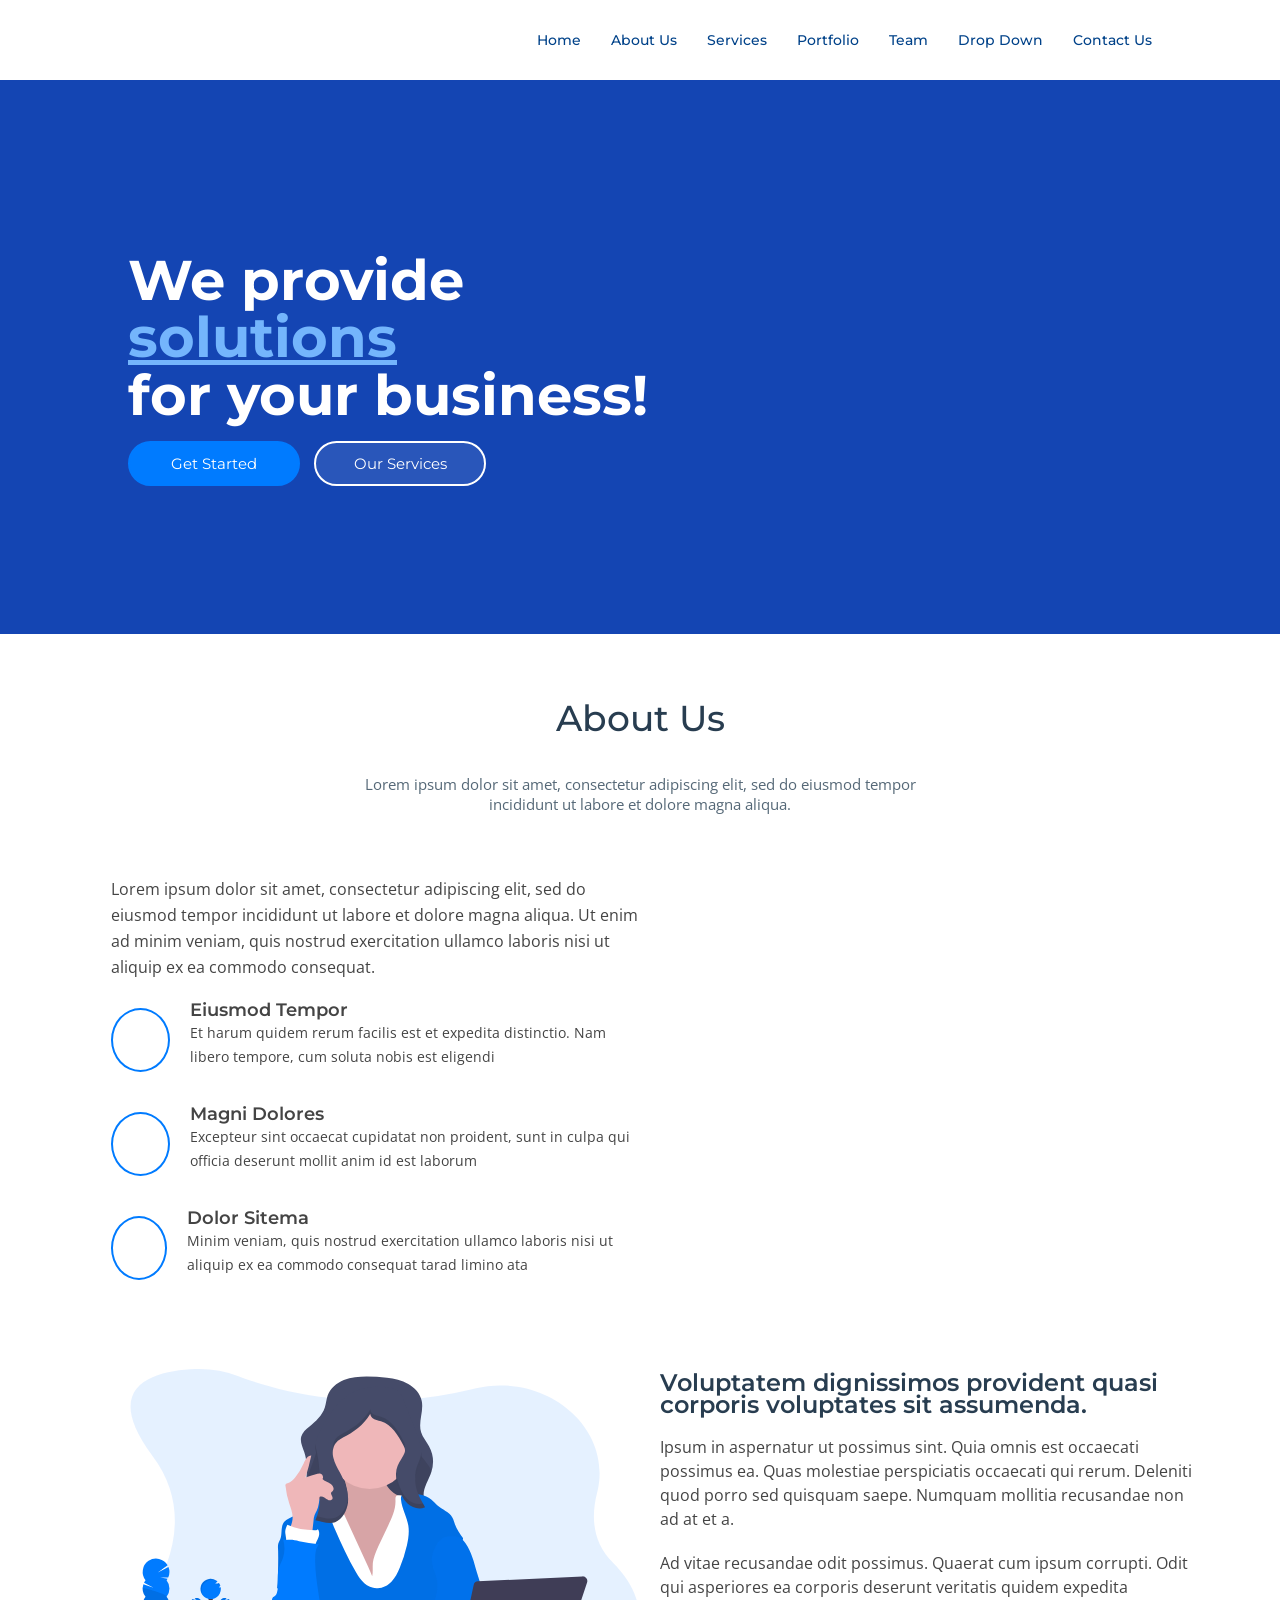
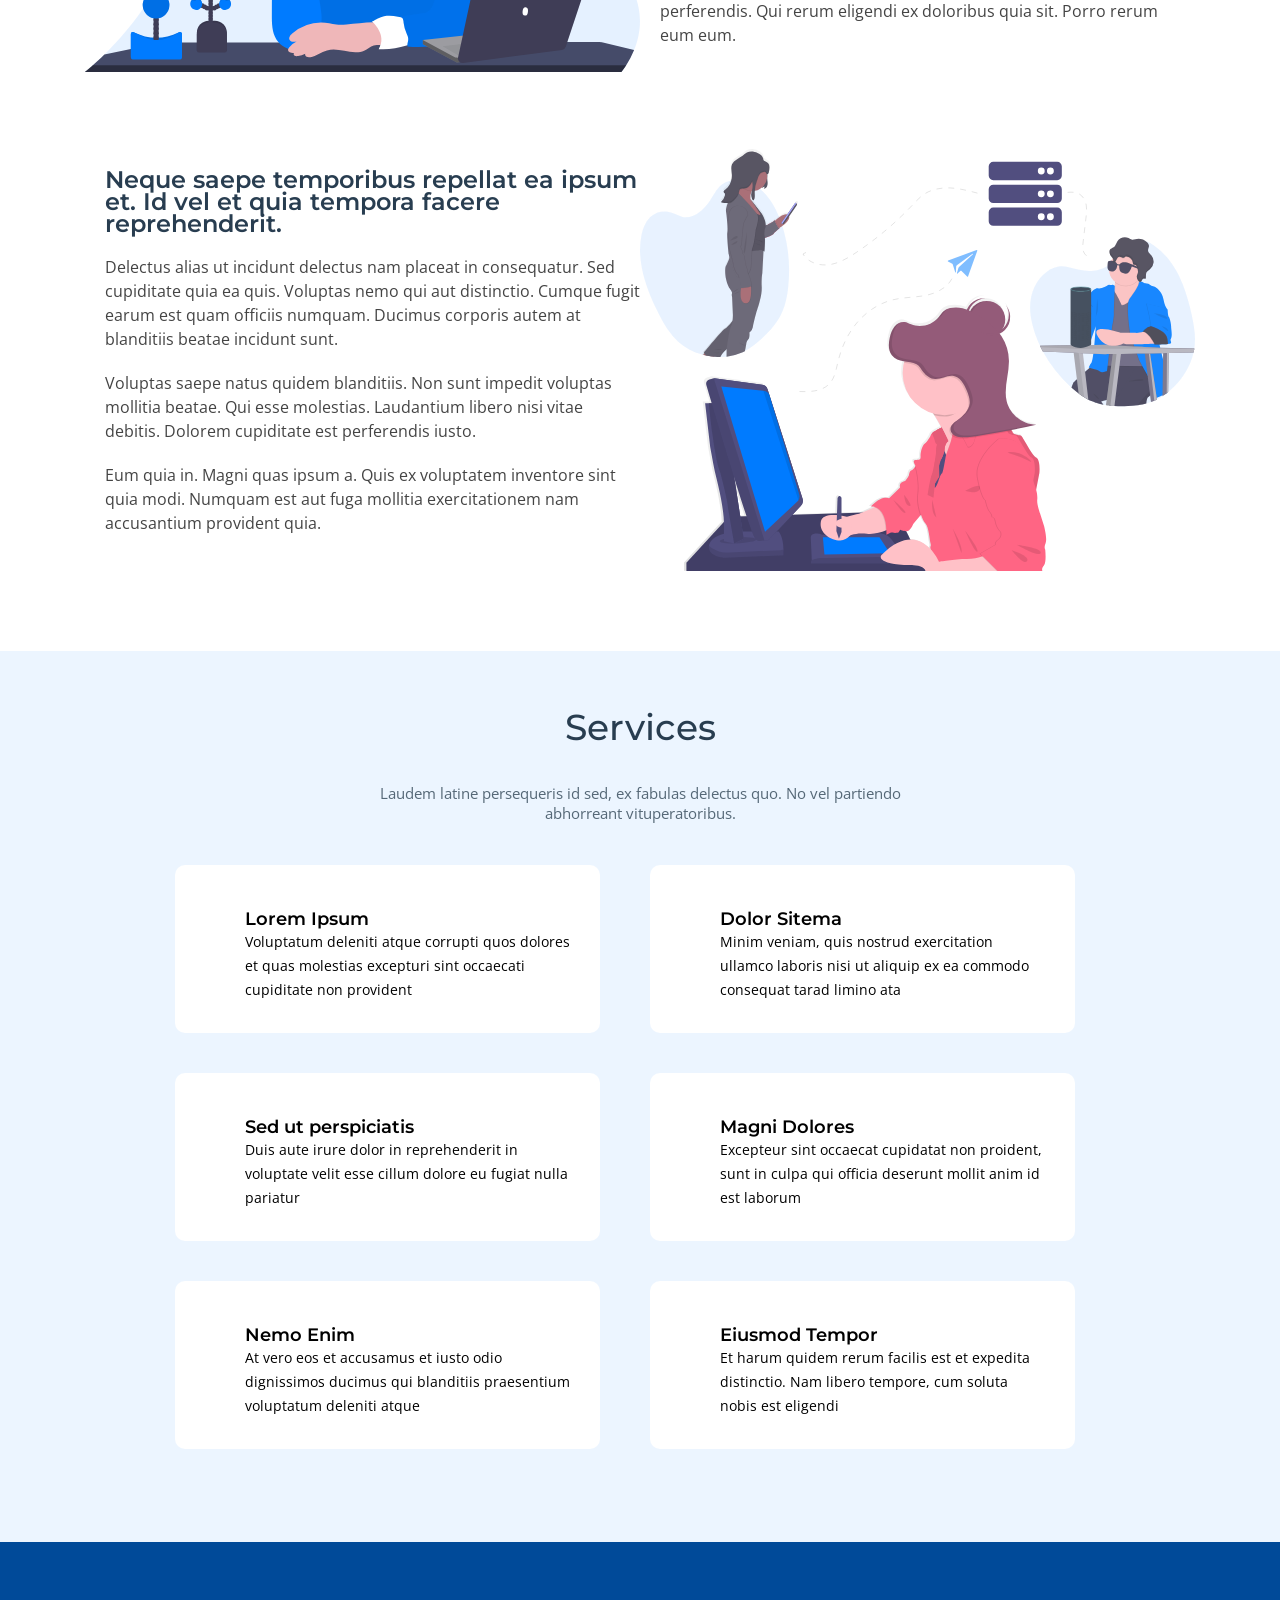
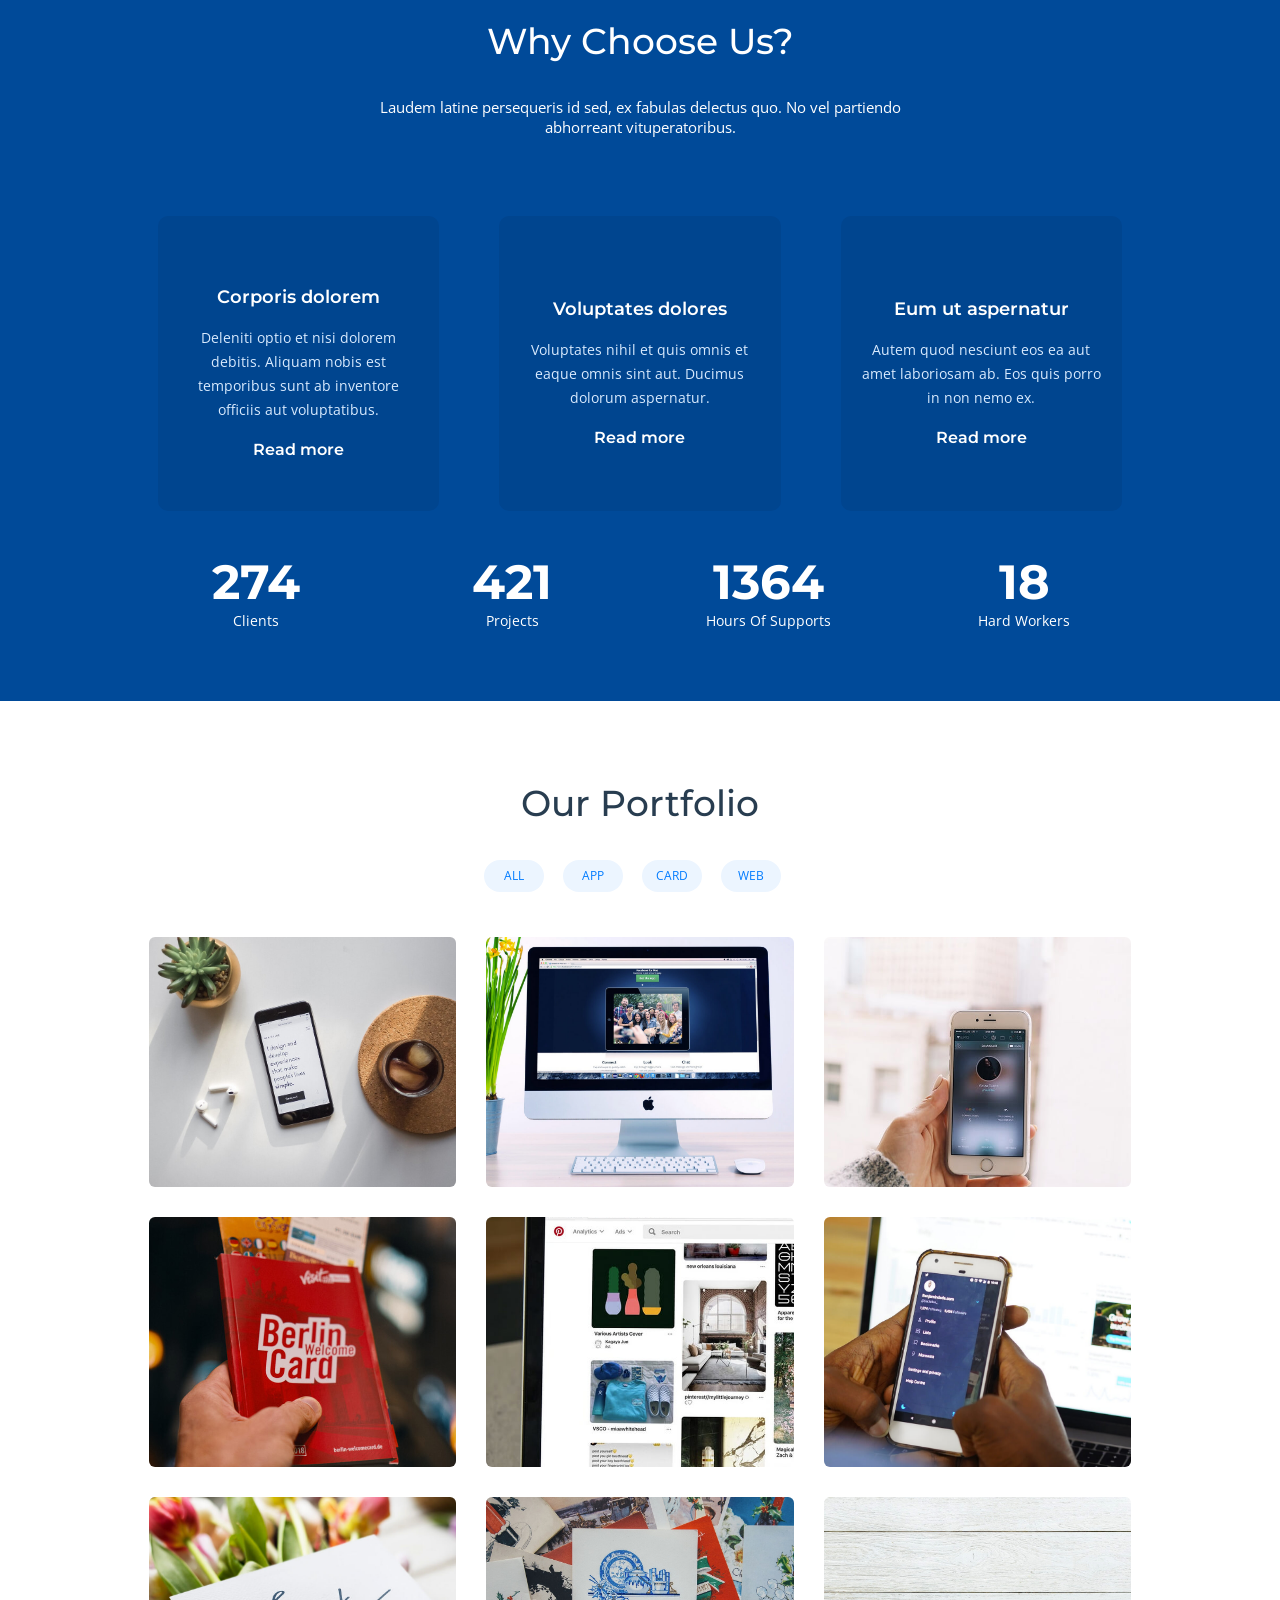
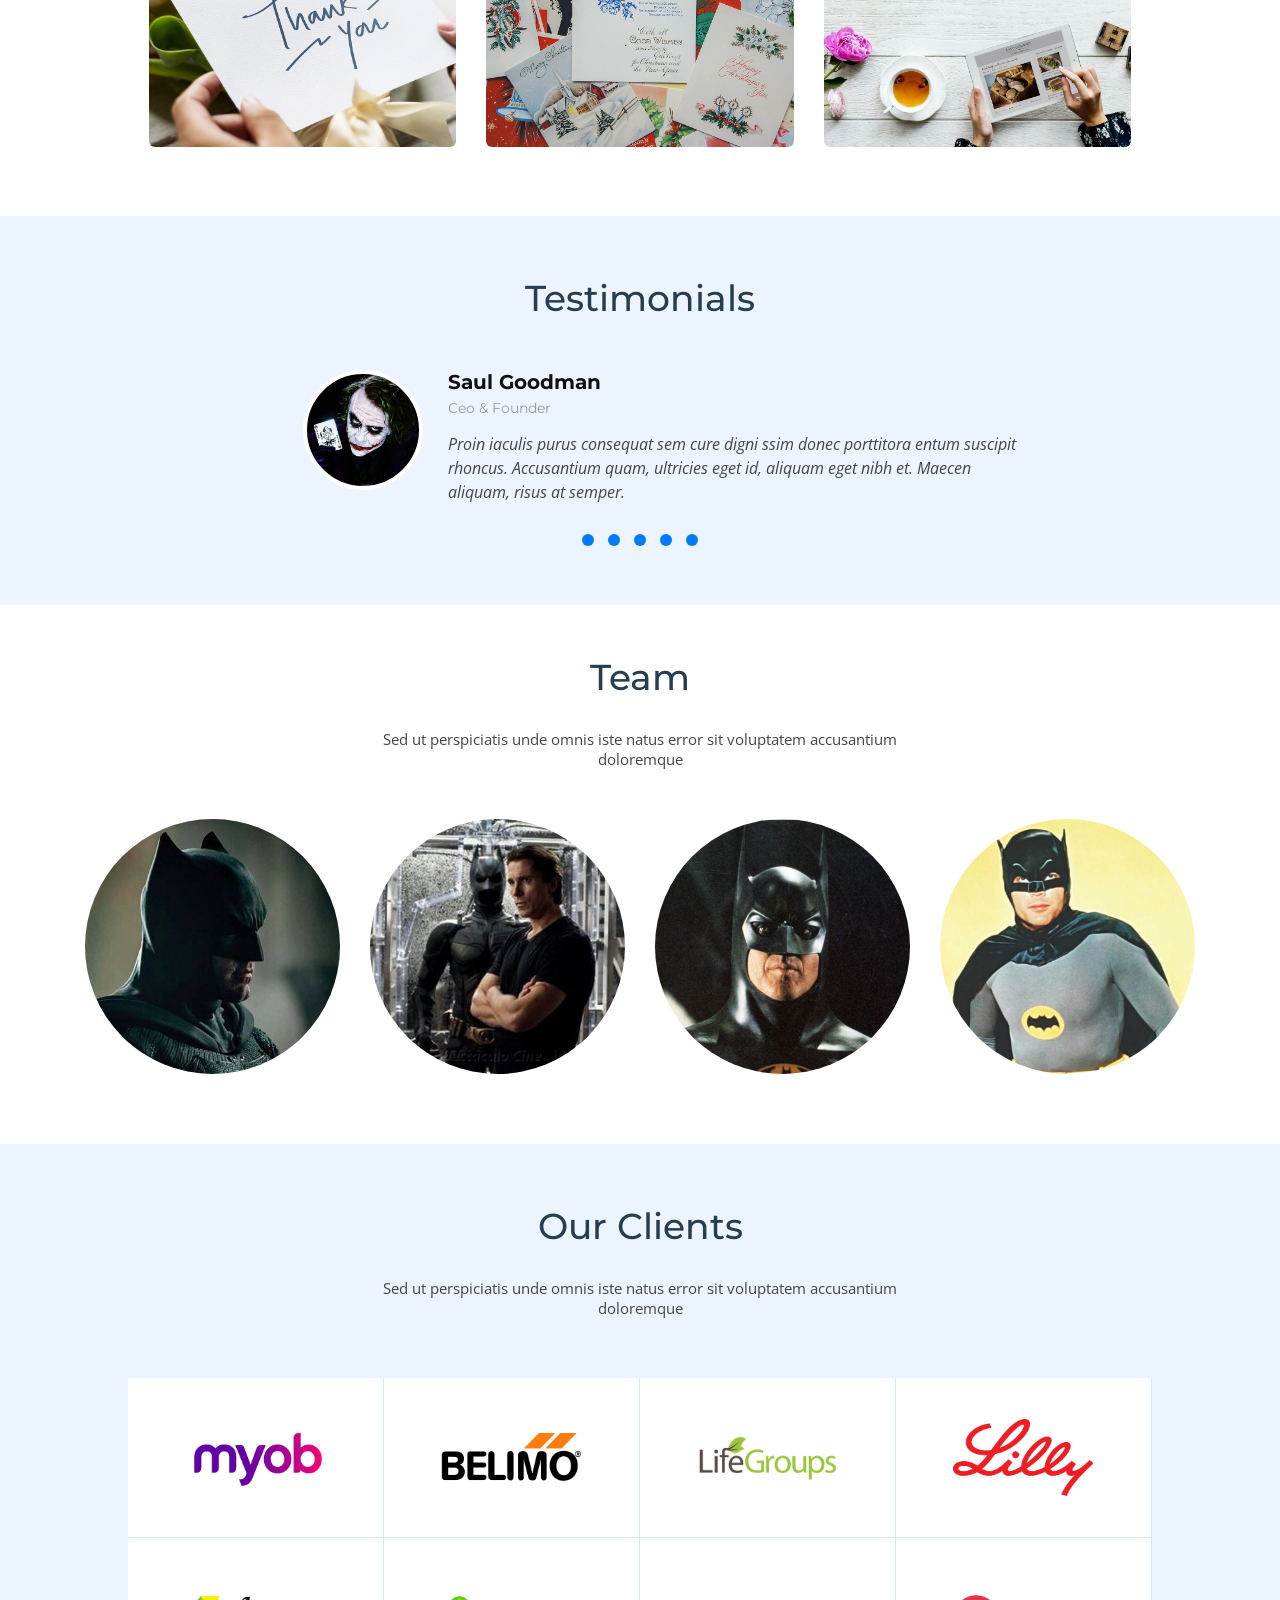
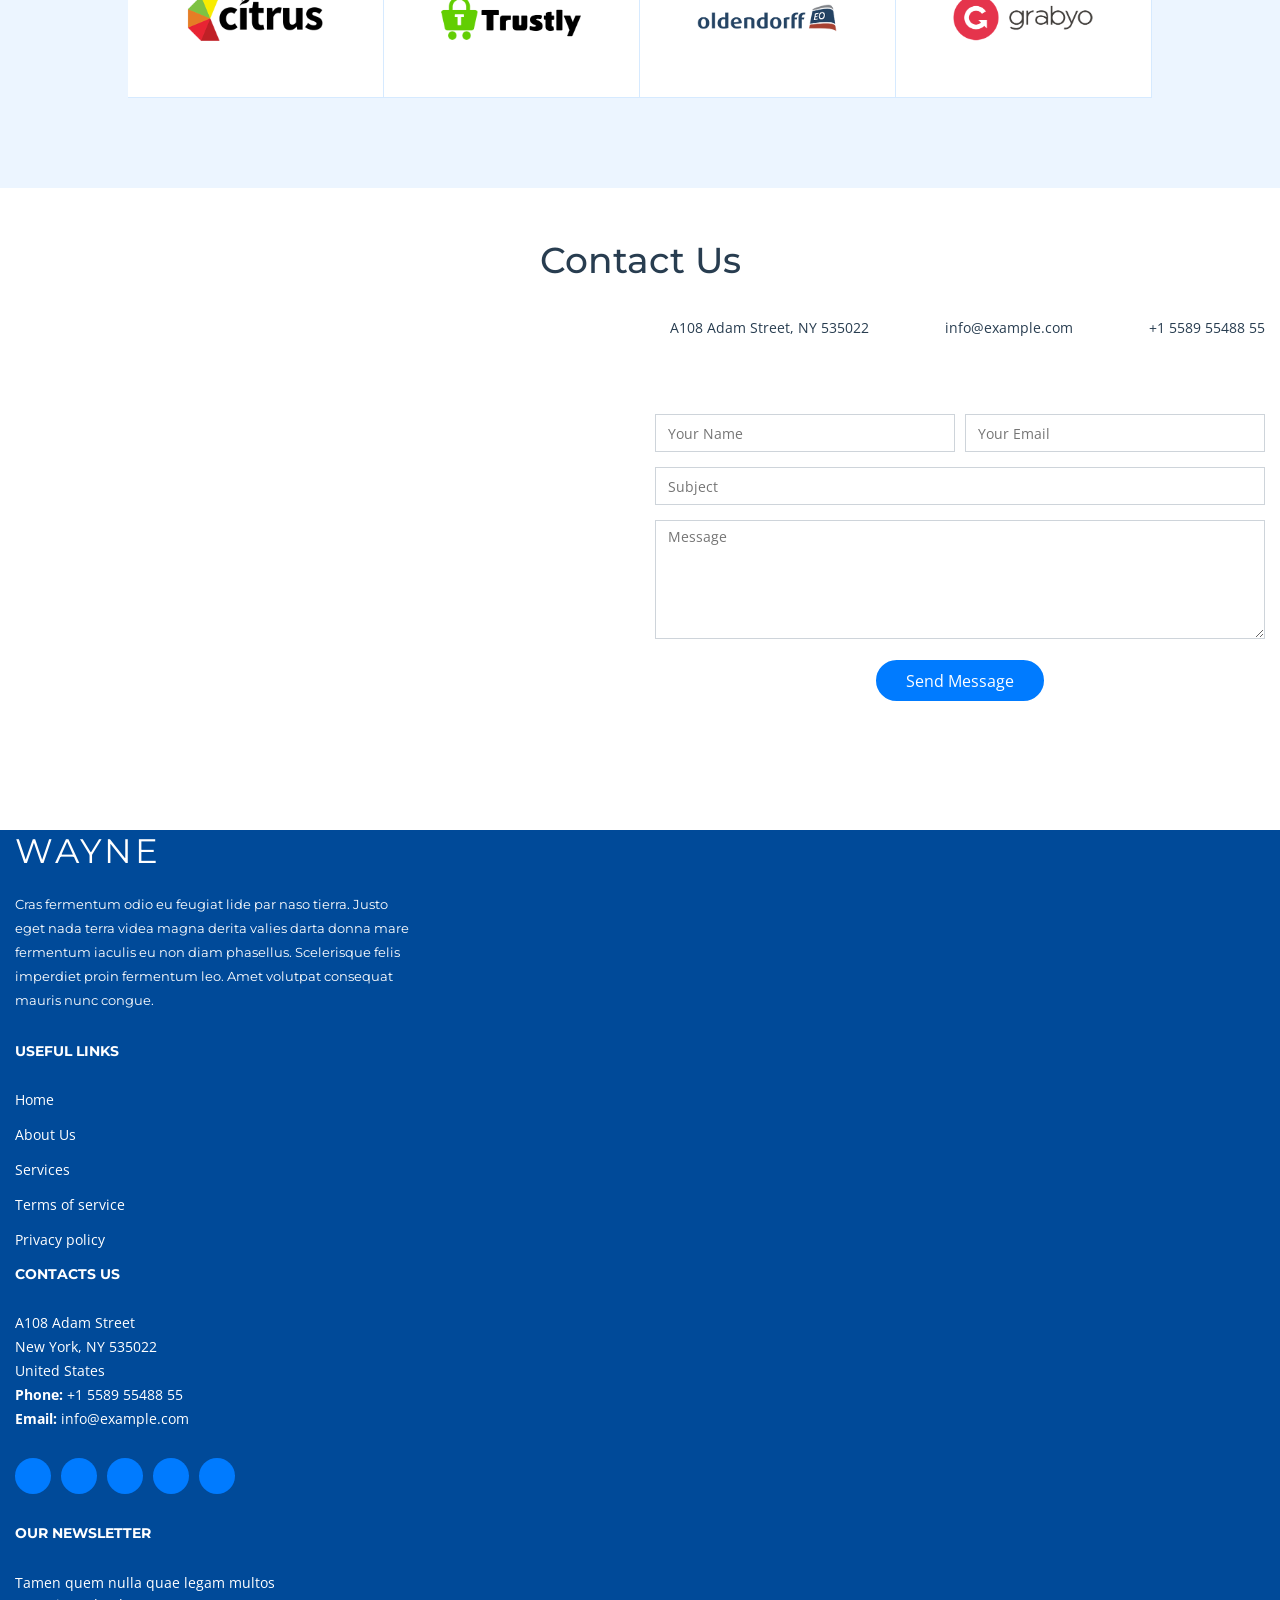
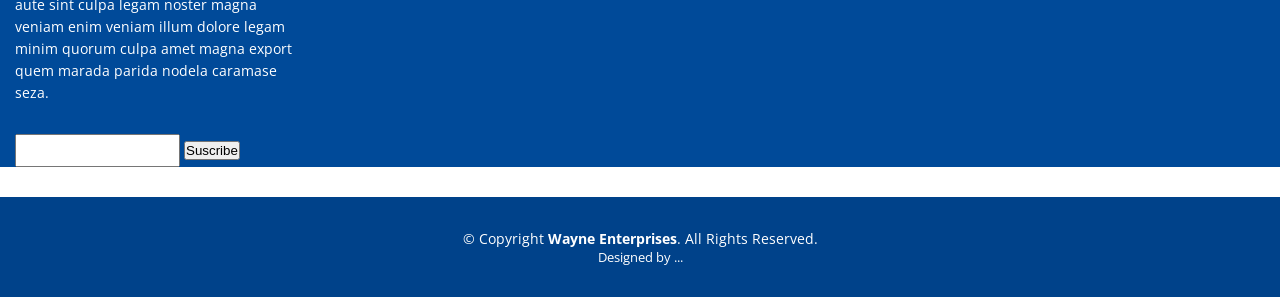
==== commit 9062a21e: "Merge branch 'master' of https://github.com/bfabradiaz/ADA-TP1" ====
--- a/index.html
+++ b/index.html
@@ -59,74 +59,72 @@
             </div>
         </div>
             <div id="aboutUs" class="aboutUs">
-                <div>
-                    <div class="aboutUs-contenedor1">
-                        <h1 class="aboutUs-titulo">About Us</h1>
-                        <br>
-                        <p class="aboutUs-descripcion">Lorem ipsum dolor sit amet, consectetur adipiscing elit, sed do eiusmod tempor incididunt ut labore et dolore magna aliqua.</p>
-                    </div>
-                
-                    <div class="aboutUs-cajas">
-                        <div class="aboutUs-cajas-caja1">
-                            <p>Lorem ipsum dolor sit amet, consectetur adipiscing elit, sed do eiusmod tempor incididunt ut labore et dolore magna aliqua. Ut enim ad minim veniam, quis nostrud exercitation ullamco laboris nisi ut aliquip ex ea commodo consequat.</p>
-                            <div class="aboutUs-seccion">
-                                <div class="seccion-logo">
-                                    <i class="fa fa-shopping-bag"></i>
-                                </div>
-                                <div class="seccion-texto">
-                                    <h3 class="seccion-texto-titulos">Eiusmod Tempor</h3>
-                                    <p class="seccion-texto-descripcion">Et harum quidem rerum facilis est et expedita distinctio. Nam libero tempore, cum soluta nobis est eligendi</p>
-                                </div>    
-                            </div>
-                
-                            <div class="aboutUs-seccion">
-                                <div class="seccion-logo"> 
-                                <i class="far fa-image"></i>
-                                </div>
-                                <div class="seccion-texto">
-                                    <h3 class="seccion-texto-titulos">Magni Dolores</h3>
-                                    <p class="seccion-texto-descripcion">Excepteur sint occaecat cupidatat non proident, sunt in culpa qui officia deserunt mollit anim id est laborum</p>
-                                </div>
-                            </div>
-                
-                            <div class="aboutUs-seccion">
-                                <div class="seccion-logo">
-                                <i class="far fa-chart-bar"></i>
-                                </div>
-                                <div class="seccion-texto">
-                                    <h3 class="seccion-texto-titulos">Dolor Sitema</h3>
-                                    <p class="seccion-texto-descripcion">Minim veniam, quis nostrud exercitation ullamco laboris nisi ut aliquip ex ea commodo consequat tarad limino ata</p>
-                                </div>
-                            </div>
-                        </div>
-                        <div class="aboutUs-cajas-caja2">
-                            <img class="cajas-caja2-imagen" src="https://newbiz-master-uqgespkghu.now.sh/img/about-img.svg" alt="">
-                        </div>
-                    </div>
-
-                    <div class="aboutUs-contenedor2">
-                        <div class="aboutUs-contenedor2-caja1">
-                            <img class="contenedor2-caja1-imagen" src="img/aboutUs/about-extra-1.svg" alt="">
-                        </div>
-                        <div class="aboutUs-contenedor2-caja2">
-                            <h4 class="titulo">Voluptatem dignissimos provident quasi corporis voluptates sit assumenda.</h4>
-                            <p class="descripcion">Ipsum in aspernatur ut possimus sint. Quia omnis est occaecati possimus ea. Quas molestiae perspiciatis occaecati qui rerum. Deleniti quod porro sed quisquam saepe. Numquam mollitia recusandae non ad at et a.</p>
-                            <p class="descripcion">Ad vitae recusandae odit possimus. Quaerat cum ipsum corrupti. Odit qui asperiores ea corporis deserunt veritatis quidem expedita perferendis. Qui rerum eligendi ex doloribus quia sit. Porro rerum eum eum.</p>
-                        </div>
-                    </div>
-
-                    <div class="aboutUs-contenedor3">
-                        <div class="aboutUs-contenedor3-caja1">
-                            <h4 class="titulo">Neque saepe temporibus repellat ea ipsum et. Id vel et quia tempora facere reprehenderit.</h4>
-                            <p class="descripcion">Delectus alias ut incidunt delectus nam placeat in consequatur. Sed cupiditate quia ea quis. Voluptas nemo qui aut distinctio. Cumque fugit earum est quam officiis numquam. Ducimus corporis autem at blanditiis beatae incidunt sunt.</p>
-                            <p class="descripcion">Voluptas saepe natus quidem blanditiis. Non sunt impedit voluptas mollitia beatae. Qui esse molestias. Laudantium libero nisi vitae debitis. Dolorem cupiditate est perferendis iusto.</p>
-                            <p class="descripcion">Eum quia in. Magni quas ipsum a. Quis ex voluptatem inventore sint quia modi. Numquam est aut fuga mollitia exercitationem nam accusantium provident quia.</p>
-                        </div>
-                        <div class="aboutUs-contenedor3-caja2">
-                            <img class="contenedor3-caja2-imagen" src="img/aboutUs/about-extra-2.svg" alt="">
-                        </div>
-                    </div>
-                </div>    
+                <div class="aboutUs-contenedor1">
+                    <h1 class="aboutUs-titulo">About Us</h1>
+                    <br>
+                    <p class="aboutUs-descripcion">Lorem ipsum dolor sit amet, consectetur adipiscing elit, sed do eiusmod tempor incididunt ut labore et dolore magna aliqua.</p>
+                </div>
+            
+                <div class="aboutUs-cajas">
+                    <div class="aboutUs-cajas-caja1">
+                        <p>Lorem ipsum dolor sit amet, consectetur adipiscing elit, sed do eiusmod tempor incididunt ut labore et dolore magna aliqua. Ut enim ad minim veniam, quis nostrud exercitation ullamco laboris nisi ut aliquip ex ea commodo consequat.</p>
+                        <div class="aboutUs-seccion">
+                            <div class="seccion-logo">
+                                <i class="fa fa-shopping-bag"></i>
+                            </div>
+                            <div class="seccion-texto">
+                                <h3 class="seccion-texto-titulos">Eiusmod Tempor</h3>
+                                <p class="seccion-texto-descripcion">Et harum quidem rerum facilis est et expedita distinctio. Nam libero tempore, cum soluta nobis est eligendi</p>
+                            </div>    
+                        </div>
+            
+                        <div class="aboutUs-seccion">
+                            <div class="seccion-logo"> 
+                            <i class="far fa-image"></i>
+                            </div>
+                            <div class="seccion-texto">
+                                <h3 class="seccion-texto-titulos">Magni Dolores</h3>
+                                <p class="seccion-texto-descripcion">Excepteur sint occaecat cupidatat non proident, sunt in culpa qui officia deserunt mollit anim id est laborum</p>
+                            </div>
+                        </div>
+            
+                        <div class="aboutUs-seccion">
+                            <div class="seccion-logo">
+                            <i class="far fa-chart-bar"></i>
+                            </div>
+                            <div class="seccion-texto">
+                                <h3 class="seccion-texto-titulos">Dolor Sitema</h3>
+                                <p class="seccion-texto-descripcion">Minim veniam, quis nostrud exercitation ullamco laboris nisi ut aliquip ex ea commodo consequat tarad limino ata</p>
+                            </div>
+                        </div>
+                    </div>
+                    <div class="aboutUs-cajas-caja2">
+                        <img class="cajas-caja2-imagen" src="https://newbiz-master-uqgespkghu.now.sh/img/about-img.svg" alt="">
+                    </div>
+                </div>
+
+                <div class="aboutUs-contenedor2">
+                    <div class="aboutUs-contenedor2-caja1">
+                        <img class="contenedor2-caja1-imagen" src="img/aboutUs/about-extra-1.svg" alt="">
+                    </div>
+                    <div class="aboutUs-contenedor2-caja2">
+                        <h4 class="titulo">Voluptatem dignissimos provident quasi corporis voluptates sit assumenda.</h4>
+                        <p class="descripcion">Ipsum in aspernatur ut possimus sint. Quia omnis est occaecati possimus ea. Quas molestiae perspiciatis occaecati qui rerum. Deleniti quod porro sed quisquam saepe. Numquam mollitia recusandae non ad at et a.</p>
+                        <p class="descripcion">Ad vitae recusandae odit possimus. Quaerat cum ipsum corrupti. Odit qui asperiores ea corporis deserunt veritatis quidem expedita perferendis. Qui rerum eligendi ex doloribus quia sit. Porro rerum eum eum.</p>
+                    </div>
+                </div>
+
+                <div class="aboutUs-contenedor3">
+                    <div class="aboutUs-contenedor3-caja1">
+                        <h4 class="titulo">Neque saepe temporibus repellat ea ipsum et. Id vel et quia tempora facere reprehenderit.</h4>
+                        <p class="descripcion">Delectus alias ut incidunt delectus nam placeat in consequatur. Sed cupiditate quia ea quis. Voluptas nemo qui aut distinctio. Cumque fugit earum est quam officiis numquam. Ducimus corporis autem at blanditiis beatae incidunt sunt.</p>
+                        <p class="descripcion">Voluptas saepe natus quidem blanditiis. Non sunt impedit voluptas mollitia beatae. Qui esse molestias. Laudantium libero nisi vitae debitis. Dolorem cupiditate est perferendis iusto.</p>
+                        <p class="descripcion">Eum quia in. Magni quas ipsum a. Quis ex voluptatem inventore sint quia modi. Numquam est aut fuga mollitia exercitationem nam accusantium provident quia.</p>
+                    </div>
+                    <div class="aboutUs-contenedor3-caja2">
+                        <img class="contenedor3-caja2-imagen" src="img/aboutUs/about-extra-2.svg" alt="">
+                    </div>
+                </div>
             </div>  
         <!-- fin de About Us -->
 
@@ -250,7 +248,26 @@
                             </div>
                         </div>
                 </div>
-                <div class="whyChooseUs-contador"></div>
+                <div class="whyChooseUs-contador">
+                    <div class="contenedor-cajas">
+                        <div class="whyChooseUs-caja">
+                            <h2>274</h2>
+                            <p>Clients</p>
+                        </div>
+                        <div class="whyChooseUs-caja">
+                            <h2>421</h2>
+                            <p>Projects</p>
+                        </div>
+                        <div class="whyChooseUs-caja">
+                            <h2>1364</h2>
+                            <p>Hours Of Supports</p>
+                        </div>
+                        <div class="whyChooseUs-caja">
+                            <h2>18</h2>
+                            <p>Hard Workers</p>
+                        </div>
+                    </div>    
+                </div>
         </div>
         <!--Pame arranca Portfolio 1-->  
         <div class="portfolio-1">
@@ -311,54 +328,10 @@
             <h2 class="titulos">Team</h2>
             <p class="subtitles-Team">Sed ut perspiciatis unde omnis iste natus error sit voluptatem accusantium doloremque</p>
             <div class="fotos-Circulares">
-                <div class="fotoRedonda" id="foto-Redonda-1">
-                    <div class="fotoRedondaInfo">
-                        <h4>Ben Affleck</h4>
-                        <h5>Chief Executive Officer</h5>
-                        <div class="iconosTeamContact"> 
-                            <i class="fab fa-twitter"></i>
-                            <i class="fab fa-facebook-f"></i>
-                            <i class="fab fa-google-plus-g"></i>
-                            <i class="fab fa-linkedin-in"></i>
-                        </div>
-                    </div>
-                </div>
-                <div class="fotoRedonda" id="foto-Redonda-2">
-                    <div class="fotoRedondaInfo">
-                        <h4>Christian Bale</h4>
-                        <h5>Product Manager</h5>
-                        <div class="iconosTeamContact"> 
-                            <i class="fab fa-twitter"></i>
-                            <i class="fab fa-facebook-f"></i>
-                            <i class="fab fa-google-plus-g"></i>
-                            <i class="fab fa-linkedin-in"></i>
-                        </div>
-                    </div>
-                </div>
-                <div class="fotoRedonda" id="foto-Redonda-3">
-                    <div class="fotoRedondaInfo">
-                        <h4>Michael Keaton</h4>
-                        <h5>CTO</h5>
-                        <div class="iconosTeamContact"> 
-                            <i class="fab fa-twitter"></i>
-                            <i class="fab fa-facebook-f"></i>
-                            <i class="fab fa-google-plus-g"></i>
-                            <i class="fab fa-linkedin-in"></i>
-                        </div>
-                    </div>
-                </div>
-                <div class="fotoRedonda" id="foto-Redonda-4">
-                    <div class="fotoRedondaInfo">
-                        <h4>Adam West</h4>
-                        <h5>Accountant</h5>
-                        <div class="iconosTeamContact"> 
-                            <i class="fab fa-twitter"></i>
-                            <i class="fab fa-facebook-f"></i>
-                            <i class="fab fa-google-plus-g"></i>
-                            <i class="fab fa-linkedin-in"></i>
-                        </div>
-                    </div>
-                </div>
+                <div class="fotoRedonda" id="foto-Redonda-1"></div>
+                <div class="fotoRedonda" id="foto-Redonda-2"></div>
+                <div class="fotoRedonda" id="foto-Redonda-3"></div>
+                <div class="fotoRedonda" id="foto-Redonda-4"></div>
             </div>
         </div>
         <!--Pame termina Team-->  
@@ -413,46 +386,44 @@
         <!--Pame termina Contact Us-->  
         <!--Pame arranca Footer-->
         <div class="footer">
-            <div class="footer-content">
-                <div class="wayne">
-                    <h3>WAYNE</h3>
-                    <p>Cras fermentum odio eu feugiat lide par naso tierra. Justo eget nada terra videa magna derita valies darta donna mare fermentum iaculis eu non diam phasellus. Scelerisque felis imperdiet proin fermentum leo. Amet volutpat consequat mauris nunc congue.</p>
-                </div>
-                <div class="usefullLinks">
-                    <h4 class="subtitleFooter">USEFUL LINKS</h4>
-                    <ul class="listadoPaginado">
-                        <li>Home</li>
-                        <li>About Us</li>
-                        <li>Services</li>
-                        <li>Terms of service</li>
-                        <li>Privacy policy</li>
-                    </ul>
-                </div>
-                <div class="contact">
-                    <h4 class="subtitleFooter">CONTACT US</h4>
-                    <ul class="listadoDirecciones">
-                        <li>A108 Adam Street </li>
-                        <li>New York, NY 535022</li>
-                        <li>United States</li>
-                        <li><b>Phone: </b>+1 5589 55488 55</li>
-                        <li><b>Email: </b>info@example.com</li>
-                    </ul>
-                    <ul class="iconosContactUs">
-                        <li><i class="fab fa-twitter"></i></li>
-                        <li><i class="fab fa-facebook-f"></i></li>
-                        <li><i class="fab fa-instagram"></i></li>
-                        <li><i class="fab fa-google-plus-g"></i></li>
-                        <li><i class="fab fa-linkedin-in"></i></li>
-                    </ul>
-                </div>
-                <div class="ourNewsletter">
-                    <h4 class="subtitleFooter">OUR NEWSLETTER</h4>
-                    <p class="listadoNews">Tamen quem nulla quae legam multos aute sint culpa legam noster magna veniam enim veniam illum dolore legam minim quorum culpa amet magna export quem marada parida nodela caramase seza.</p>
-                    <form class="form-news" action="">
-                        <input class="relleno" type="text">
-                        <input class= "boton-news" type="submit" value="Suscribe">
-                    </form>
-                </div>
+            <div class="wayne">
+                <h3>WAYNE</h3>
+                <p>Cras fermentum odio eu feugiat lide par naso tierra. Justo eget nada terra videa magna derita valies darta donna mare fermentum iaculis eu non diam phasellus. Scelerisque felis imperdiet proin fermentum leo. Amet volutpat consequat mauris nunc congue.</p>
+            </div>
+            <div class="usefullLinks">
+                <h4 class="subtitleFooter">USEFUL LINKS</h2>
+                <ul class="listadoPaginado">
+                    <li>Home</li>
+                    <li>About Us</li>
+                    <li>Services</li>
+                    <li>Terms of service</li>
+                    <li>Privacy policy</li>
+                </ul>
+            </div>
+            <div class="contact">
+                <h4 class="subtitleFooter">CONTACTS US</h2>
+                <ul class="listadoDirecciones">
+                    <li>A108 Adam Street </li>
+                    <li>New York, NY 535022</li>
+                    <li>United States</li>
+                    <li><b>Phone: </b>+1 5589 55488 55</li>
+                    <li><b>Email: </b>info@example.com</li>
+                </ul>
+                <ul class="iconosContactUs">
+                    <li><span class="iconify" data-icon="entypo-social:twitter-with-circle" data-inline="false"></span></li>
+                    <li><span class="iconify" data-icon="entypo-social:facebook-with-circle" data-inline="false"></span></li>
+                    <li><span class="iconify" data-icon="entypo-social:instagram-with-circle" data-inline="false"></span></li>
+                    <li><span class="iconify" data-icon="fa-brands:google-plus" data-inline="false"></span></li>
+                    <li><span class="iconify" data-icon="entypo-social:linkedin-with-circle" data-inline="false"></span></li>
+                </ul>
+            </div>
+            <div class="ourNewsletter">
+                <h4 class="subtitleFooter">OUR NEWSLETTER</h4>
+                <p class="listadoNews">Tamen quem nulla quae legam multos aute sint culpa legam noster magna veniam enim veniam illum dolore legam minim quorum culpa amet magna export quem marada parida nodela caramase seza.</p>
+                <form action="">
+                    <input class="relleno" type="text">
+                    <input type="submit" value="Suscribe">
+                </form>
             </div>
         </div>
         <!--Pame termina Footer-->  
--- a/style.css
+++ b/style.css
@@ -144,6 +144,9 @@
   align-items: center;
   flex-direction: column;
   height: 1617px; }
+
+.contenedor-aboutUs {
+  width: 80%; }
 
 .aboutUs-contenedor1 {
   display: flex;
@@ -208,7 +211,8 @@
   color: #007bff;
   border: 2px solid #007bff;
   border-radius: 50%;
-  margin-right: 20px; }
+  margin-right: 20px;
+  transition: all ease 0.5s; }
 
 .seccion-texto {
   height: 80px; }
@@ -304,6 +308,10 @@
 .contenedor3-caja2-imagen {
   width: 100%;
   height: auto; }
+
+.seccion-logo:hover {
+  background-color: #007bff;
+  color: #fff; }
 
 .services {
   display: flex;
@@ -481,7 +489,27 @@
   font-weight: 600; }
 
 .whyChooseUs-contador {
-  height: 113px; }
+  width: 100%;
+  display: flex;
+  justify-content: center;
+  align-content: center; }
+
+.contenedor-cajas {
+  width: 80%;
+  display: flex;
+  justify-content: space-between;
+  align-items: center;
+  text-align: center; }
+
+.whyChooseUs-caja {
+  width: 25%;
+  color: #ffffff; }
+  .whyChooseUs-caja h2 {
+    font-family: "Montserrat", sans-serif;
+    font-size: 48px; }
+  .whyChooseUs-caja p {
+    font-family: "Open Sans", sans-serif;
+    font-size: 14px; }
 
 .portfolio-1 {
   height: 1115px;
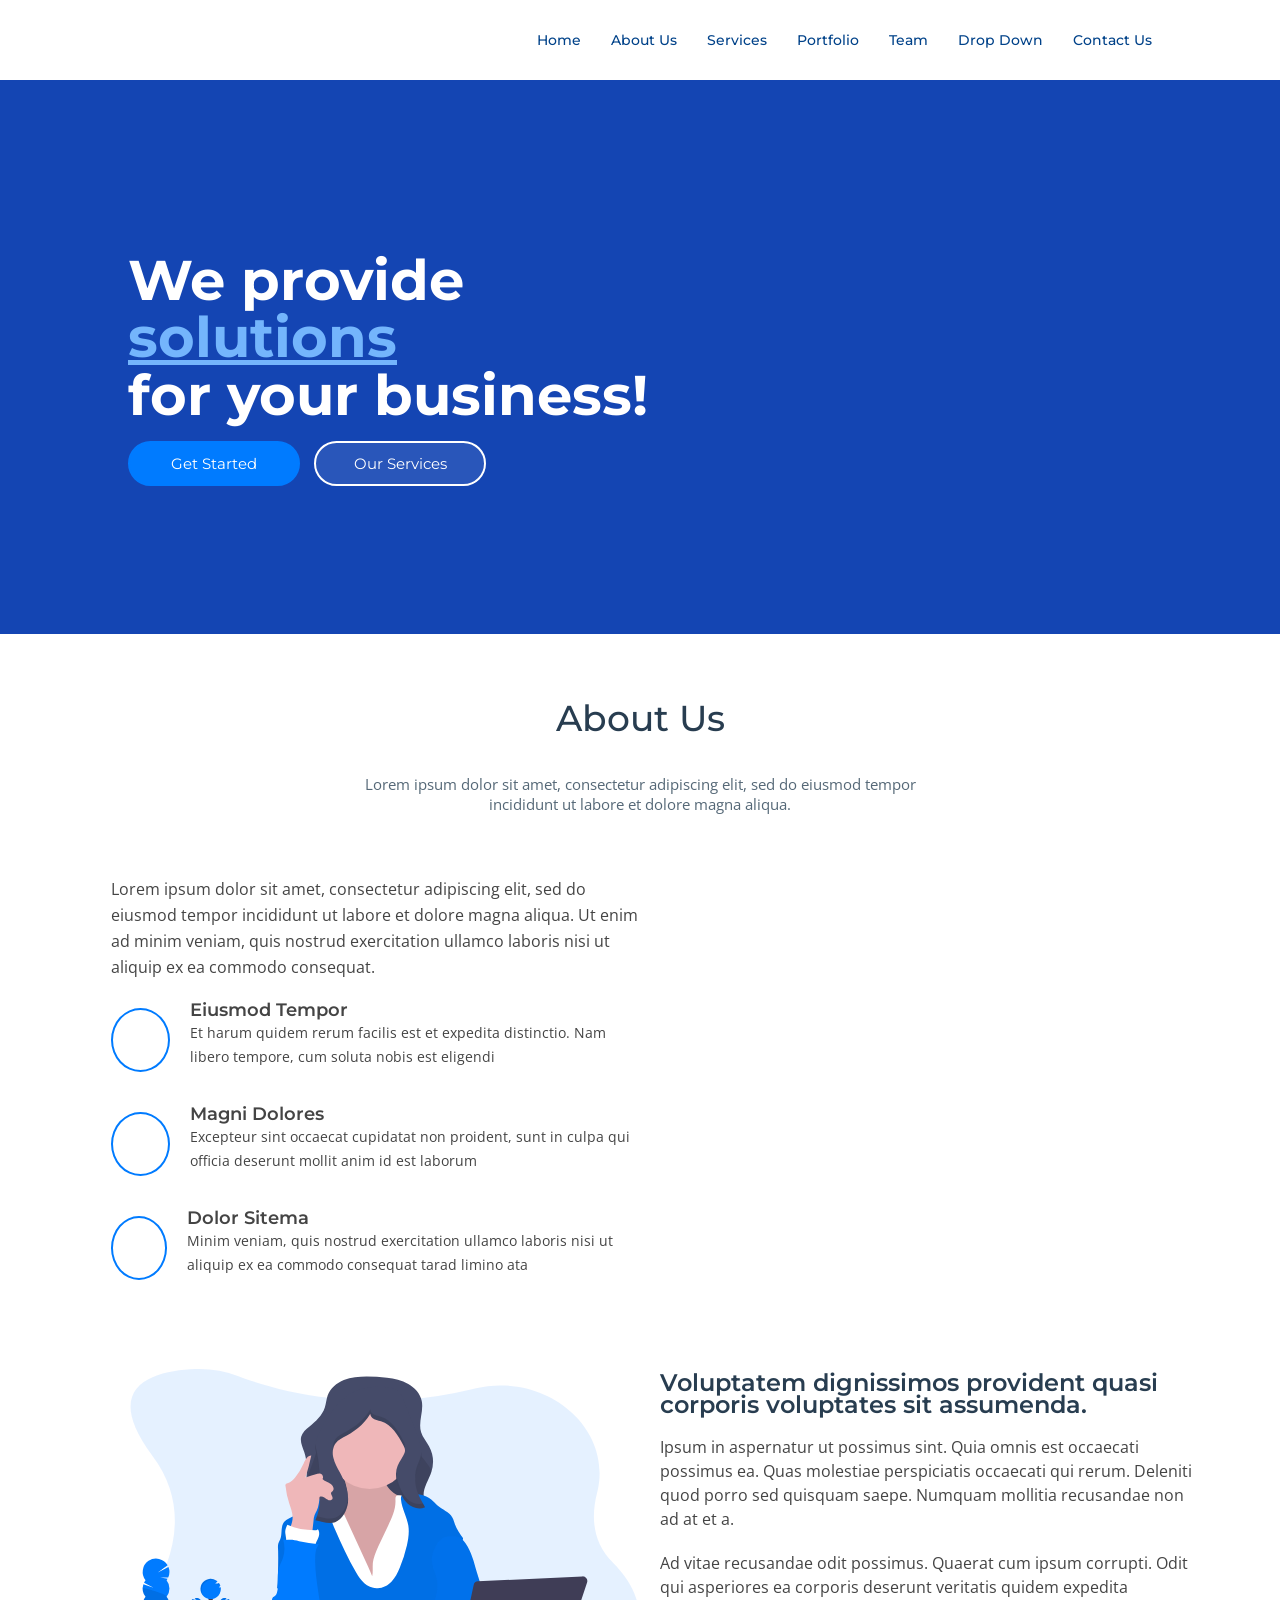
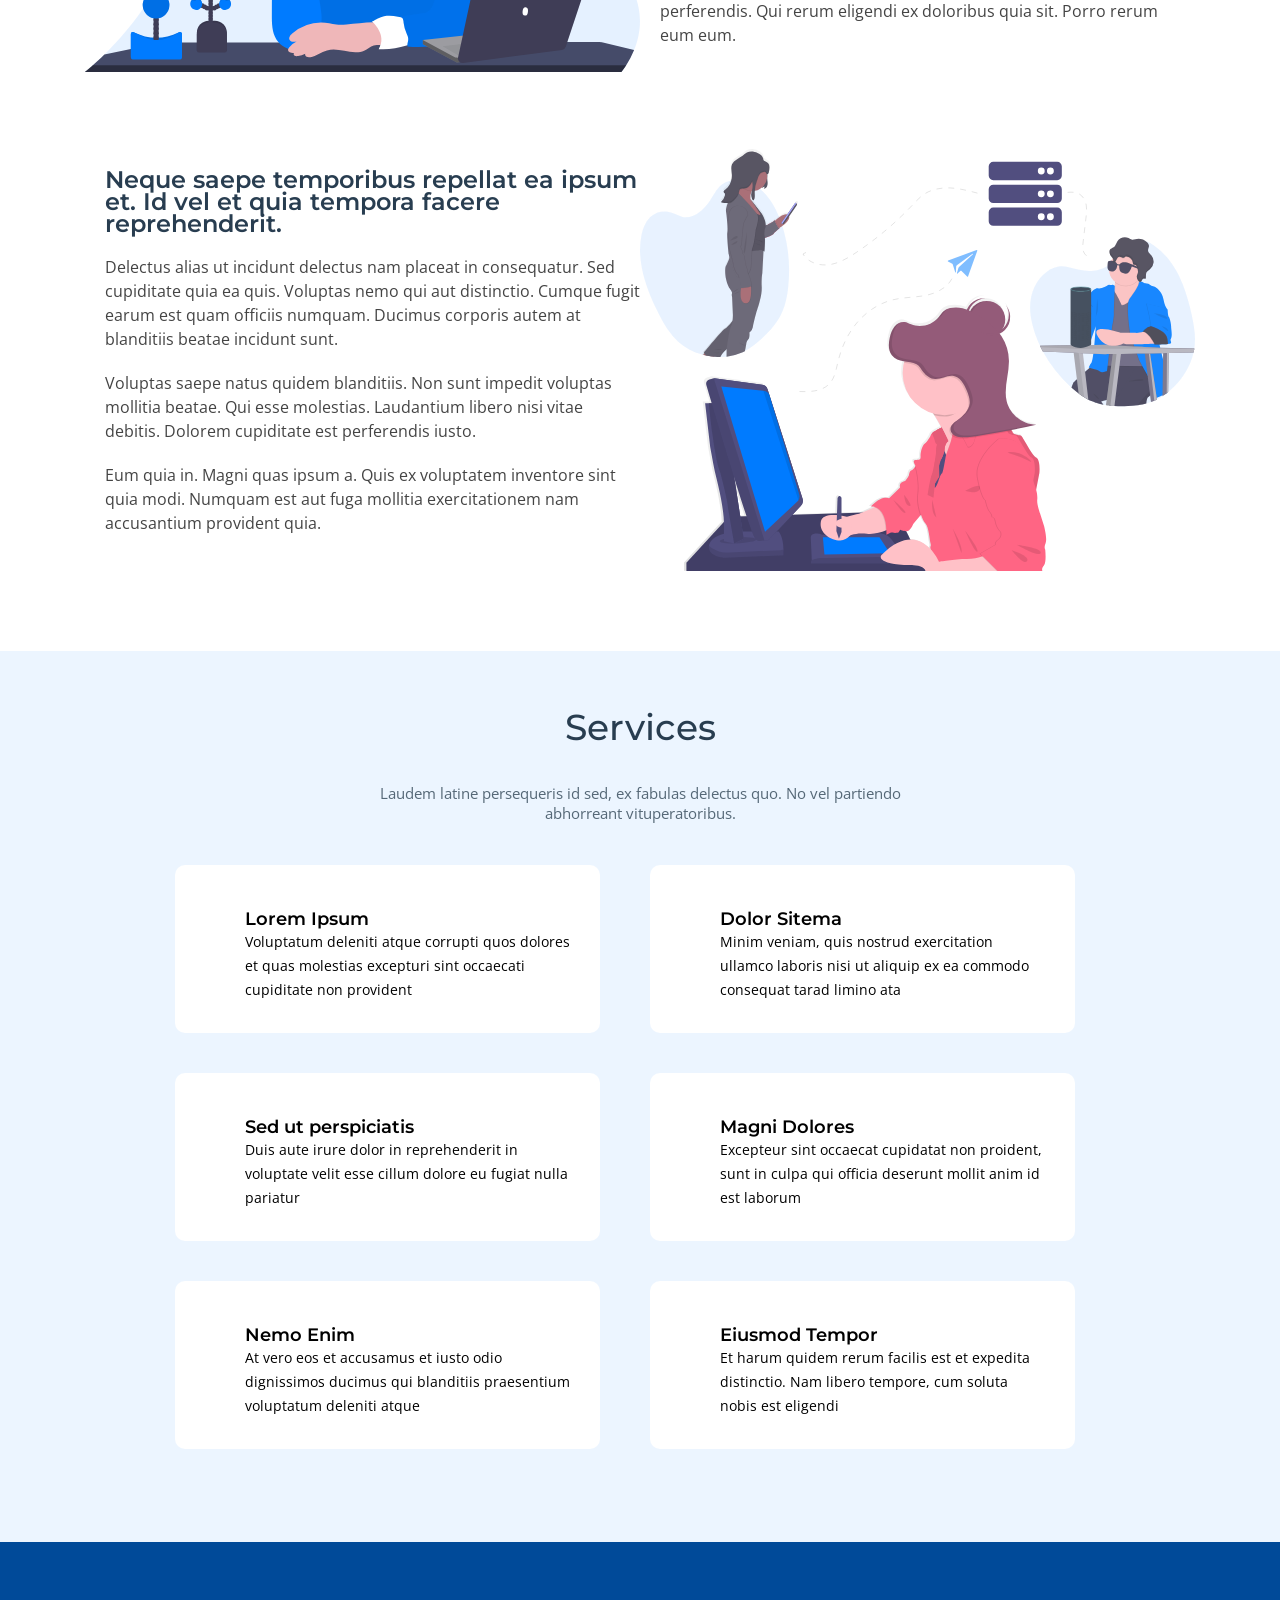
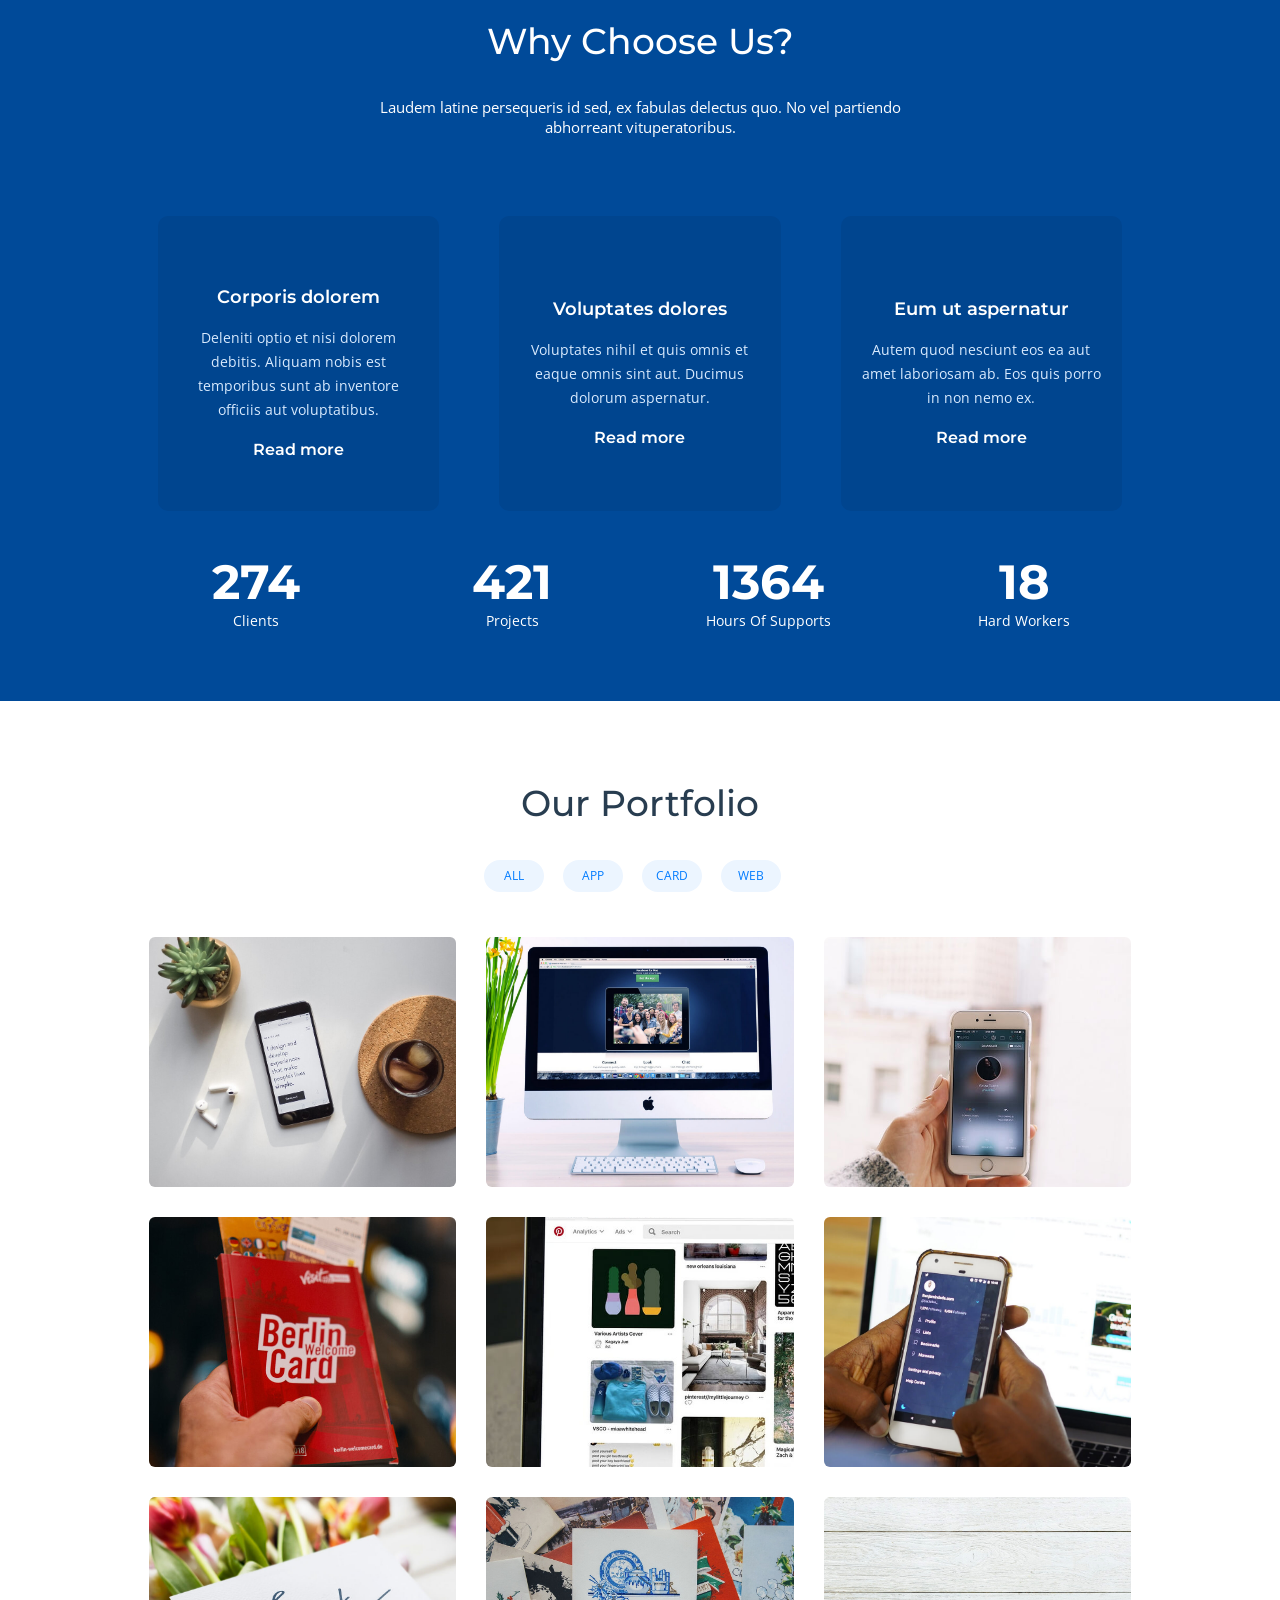
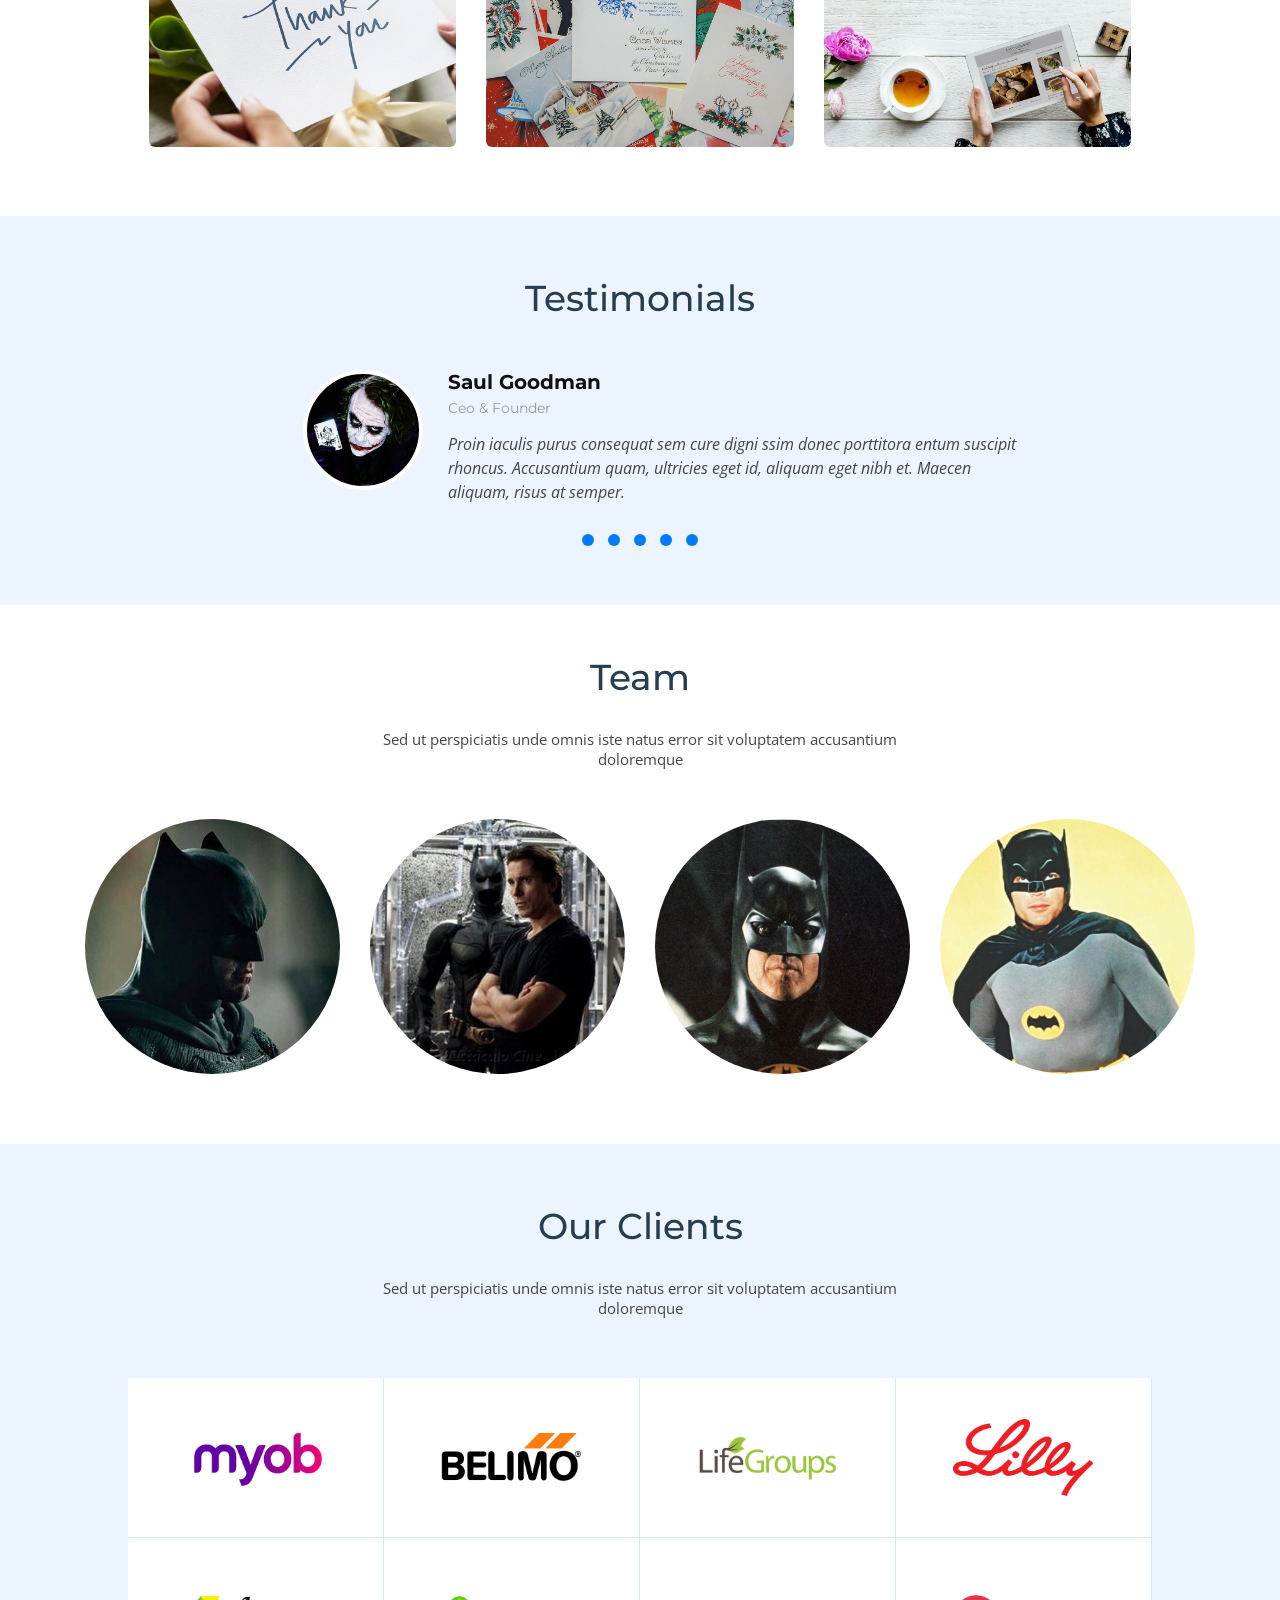
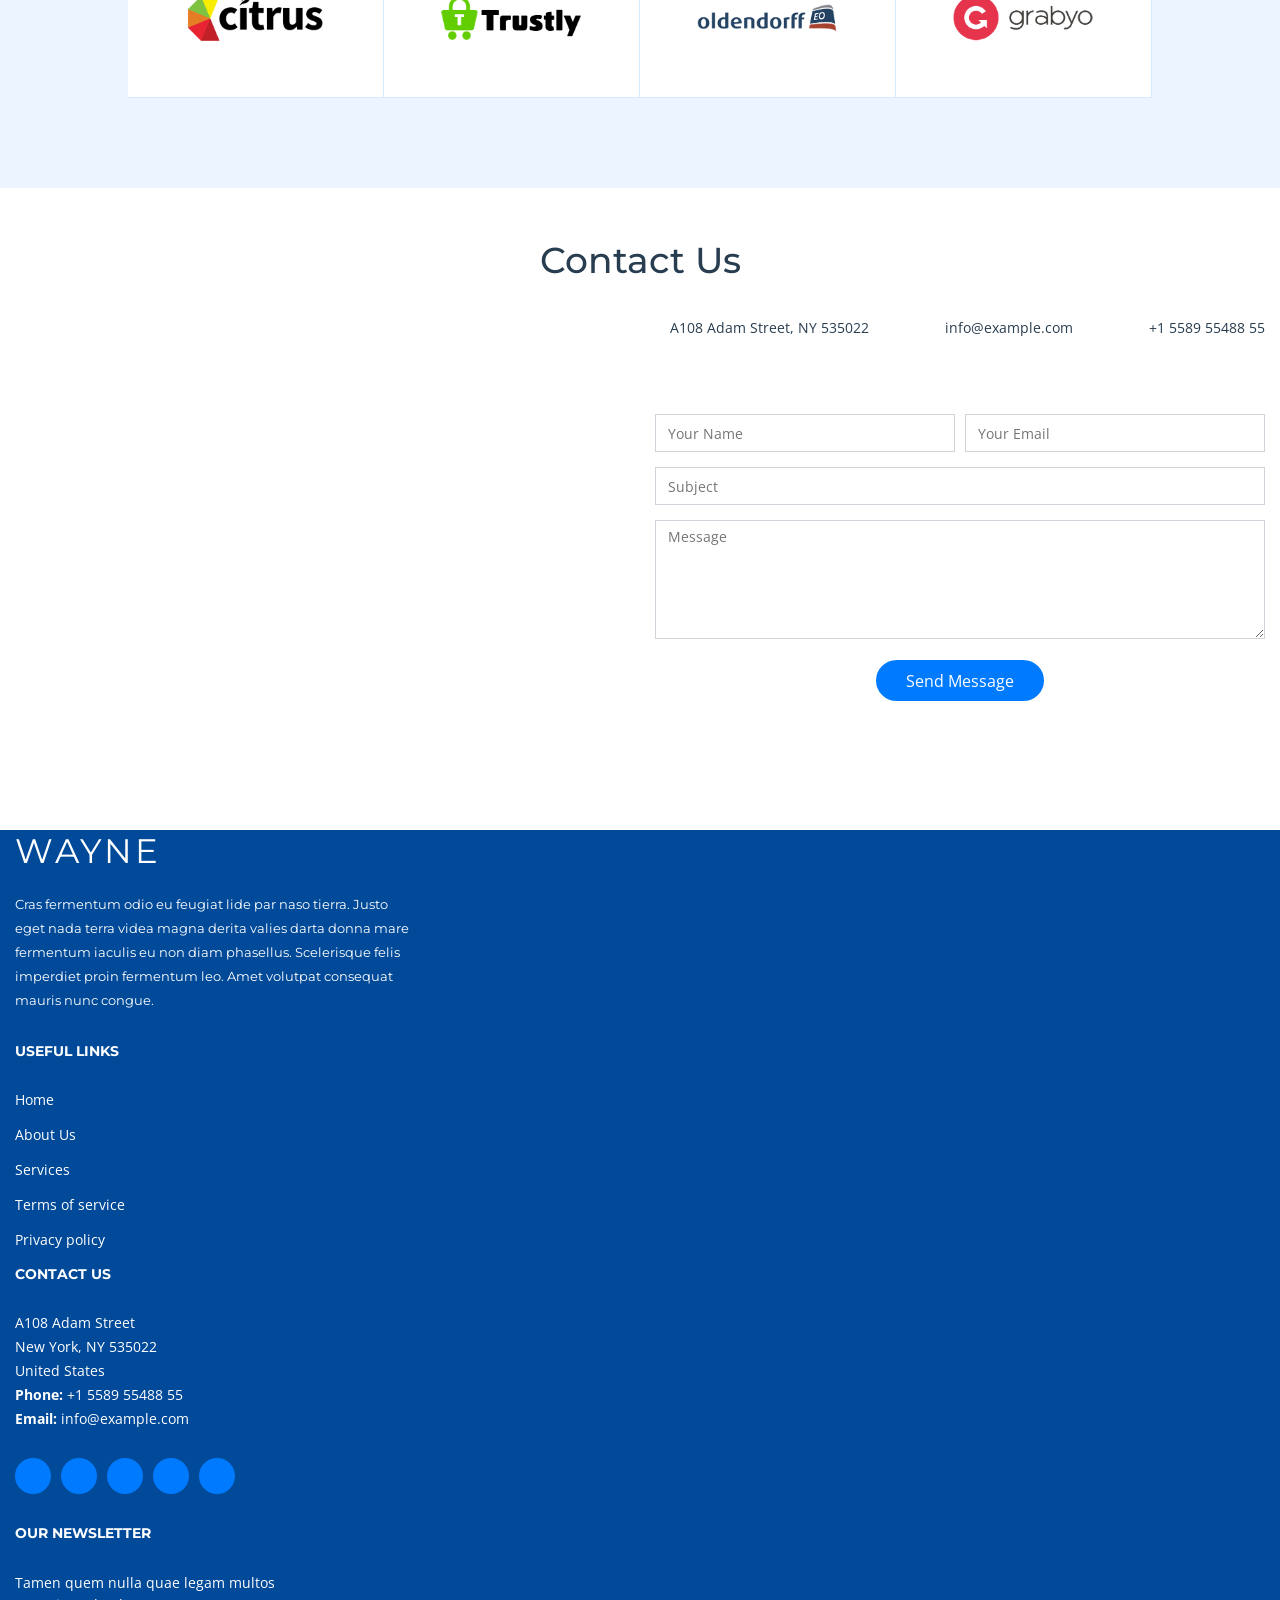
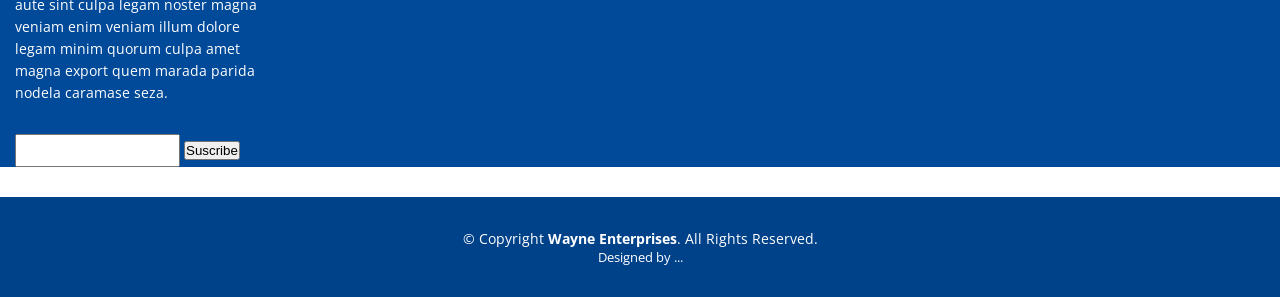
==== commit 2868271f: "mas cambios prueba" ====
--- a/index.html
+++ b/index.html
@@ -328,10 +328,54 @@
             <h2 class="titulos">Team</h2>
             <p class="subtitles-Team">Sed ut perspiciatis unde omnis iste natus error sit voluptatem accusantium doloremque</p>
             <div class="fotos-Circulares">
-                <div class="fotoRedonda" id="foto-Redonda-1"></div>
-                <div class="fotoRedonda" id="foto-Redonda-2"></div>
-                <div class="fotoRedonda" id="foto-Redonda-3"></div>
-                <div class="fotoRedonda" id="foto-Redonda-4"></div>
+                <div class="fotoRedonda" id="foto-Redonda-1">
+                    <div class="fotoRedondaInfo">
+                        <h4>Ben Affleck</h4>
+                        <h5>Chief Executive Officer</h5>
+                        <div class="iconosTeamContact"> 
+                            <i class="fab fa-twitter"></i>
+                            <i class="fab fa-facebook-f"></i>
+                            <i class="fab fa-google-plus-g"></i>
+                            <i class="fab fa-linkedin-in"></i>
+                        </div>
+                    </div>
+                </div>
+                <div class="fotoRedonda" id="foto-Redonda-2">
+                    <div class="fotoRedondaInfo">
+                        <h4>Christian Bale</h4>
+                        <h5>Product Manager</h5>
+                        <div class="iconosTeamContact"> 
+                            <i class="fab fa-twitter"></i>
+                            <i class="fab fa-facebook-f"></i>
+                            <i class="fab fa-google-plus-g"></i>
+                            <i class="fab fa-linkedin-in"></i>
+                        </div>
+                    </div>
+                </div>
+                <div class="fotoRedonda" id="foto-Redonda-3">
+                    <div class="fotoRedondaInfo">
+                        <h4>Michael Keaton</h4>
+                        <h5>CTO</h5>
+                        <div class="iconosTeamContact"> 
+                            <i class="fab fa-twitter"></i>
+                            <i class="fab fa-facebook-f"></i>
+                            <i class="fab fa-google-plus-g"></i>
+                            <i class="fab fa-linkedin-in"></i>
+                        </div>
+                    </div>
+                </div>
+                <div class="fotoRedonda" id="foto-Redonda-4">
+                    <div class="fotoRedondaInfo">
+                        <h4>Adam West</h4>
+                        <h5>Accountant</h5>
+                        <div class="iconosTeamContact"> 
+                            <i class="fab fa-twitter"></i>
+                            <i class="fab fa-facebook-f"></i>
+                            <i class="fab fa-google-plus-g"></i>
+                            <i class="fab fa-linkedin-in"></i>
+                        </div>
+                    </div>
+                </div>
             </div>
         </div>
         <!--Pame termina Team-->  
@@ -401,7 +445,7 @@
                 </ul>
             </div>
             <div class="contact">
-                <h4 class="subtitleFooter">CONTACTS US</h2>
+                <h4 class="subtitleFooter">CONTACT US</h4>
                 <ul class="listadoDirecciones">
                     <li>A108 Adam Street </li>
                     <li>New York, NY 535022</li>
@@ -410,11 +454,11 @@
                     <li><b>Email: </b>info@example.com</li>
                 </ul>
                 <ul class="iconosContactUs">
-                    <li><span class="iconify" data-icon="entypo-social:twitter-with-circle" data-inline="false"></span></li>
-                    <li><span class="iconify" data-icon="entypo-social:facebook-with-circle" data-inline="false"></span></li>
-                    <li><span class="iconify" data-icon="entypo-social:instagram-with-circle" data-inline="false"></span></li>
-                    <li><span class="iconify" data-icon="fa-brands:google-plus" data-inline="false"></span></li>
-                    <li><span class="iconify" data-icon="entypo-social:linkedin-with-circle" data-inline="false"></span></li>
+                    <li><i class="fab fa-twitter"></i></li>
+                    <li><i class="fab fa-facebook-f"></i></li>
+                    <li><i class="fab fa-instagram"></i></li>
+                    <li><i class="fab fa-google-plus-g"></i></li>
+                    <li><i class="fab fa-linkedin-in"></i></li>
                 </ul>
             </div>
             <div class="ourNewsletter">
--- a/style.css
+++ b/style.css
@@ -59,7 +59,6 @@
 
 .texto-header {
   width: 50%;
-  flex: 1;
   height: 171px;
   color: #fff;
   font-family: "Montserrat", sans-serif;
@@ -138,6 +137,13 @@
   background-color: #007bff;
   border: 2px solid #007bff; }
 
+@media (max-width: 768px) {
+  .contenedor-header {
+    flex-direction: column-reverse;
+    justify-content: center; }
+  .texto-header {
+    text-align: center; } }
+
 .aboutUs {
   display: flex;
   justify-content: center;
@@ -146,7 +152,7 @@
   height: 1617px; }
 
 .contenedor-aboutUs {
-  width: 80%; }
+  max-width: 80%; }
 
 .aboutUs-contenedor1 {
   display: flex;
@@ -351,8 +357,7 @@
   justify-content: center;
   align-items: center;
   flex-wrap: wrap;
-  max-width: 80%;
-  height: 624px; }
+  max-width: 80%; }
 
 .card {
   position: relative;
@@ -394,6 +399,8 @@
 
 .card:hover {
   transform: translateY(-10px); }
+  .card:hover .card-texto-titulos {
+    color: #007bff; }
 
 .whyChooseUs {
   display: flex;
@@ -444,7 +451,8 @@
   height: 295px;
   margin: 30px 30px 30px 30px;
   border-radius: 10px;
-  background-color: #00458f; }
+  background-color: #00458f;
+  transition: all 0.5s; }
 
 .whyChooseUs-card-logo {
   display: flex;
@@ -487,6 +495,9 @@
   font-family: "Montserrat", sans-serif;
   font-size: 16px;
   font-weight: 600; }
+
+.whyChooseUs-card:hover {
+  background-color: #003b7a; }
 
 .whyChooseUs-contador {
   width: 100%;
@@ -859,8 +870,7 @@
   justify-content: center;
   align-items: flex-start;
   margin: auto;
-  padding: 60px 0 30px 0;
-  flex-wrap: wrap; }
+  padding: 60px 0 30px 0; }
 
 .wayne {
   width: 33.33%;
@@ -914,7 +924,7 @@
   line-height: 22px;
   font-family: "Open Sans", sans-serif;
   color: #FFFFFF;
-  width: 100%;
+  width: 260px;
   margin-bottom: 30px; }
 
 .relleno {
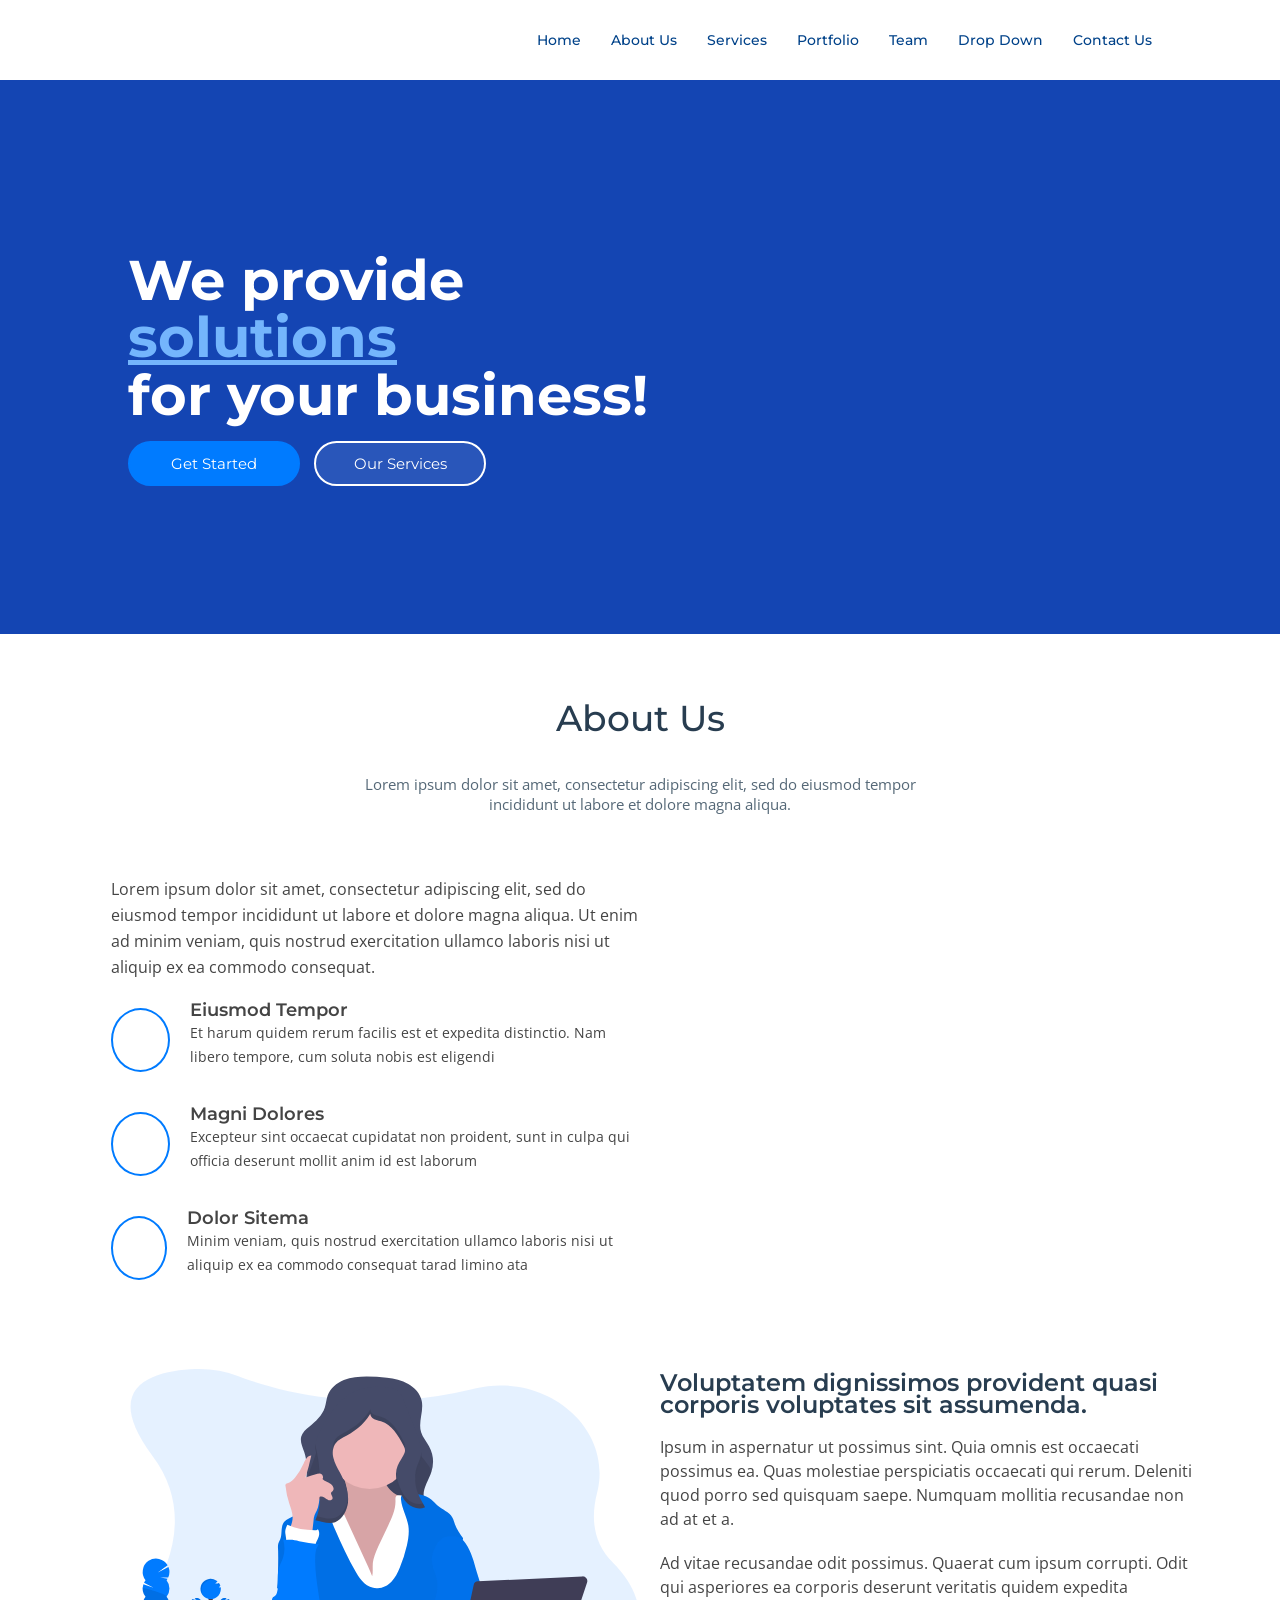
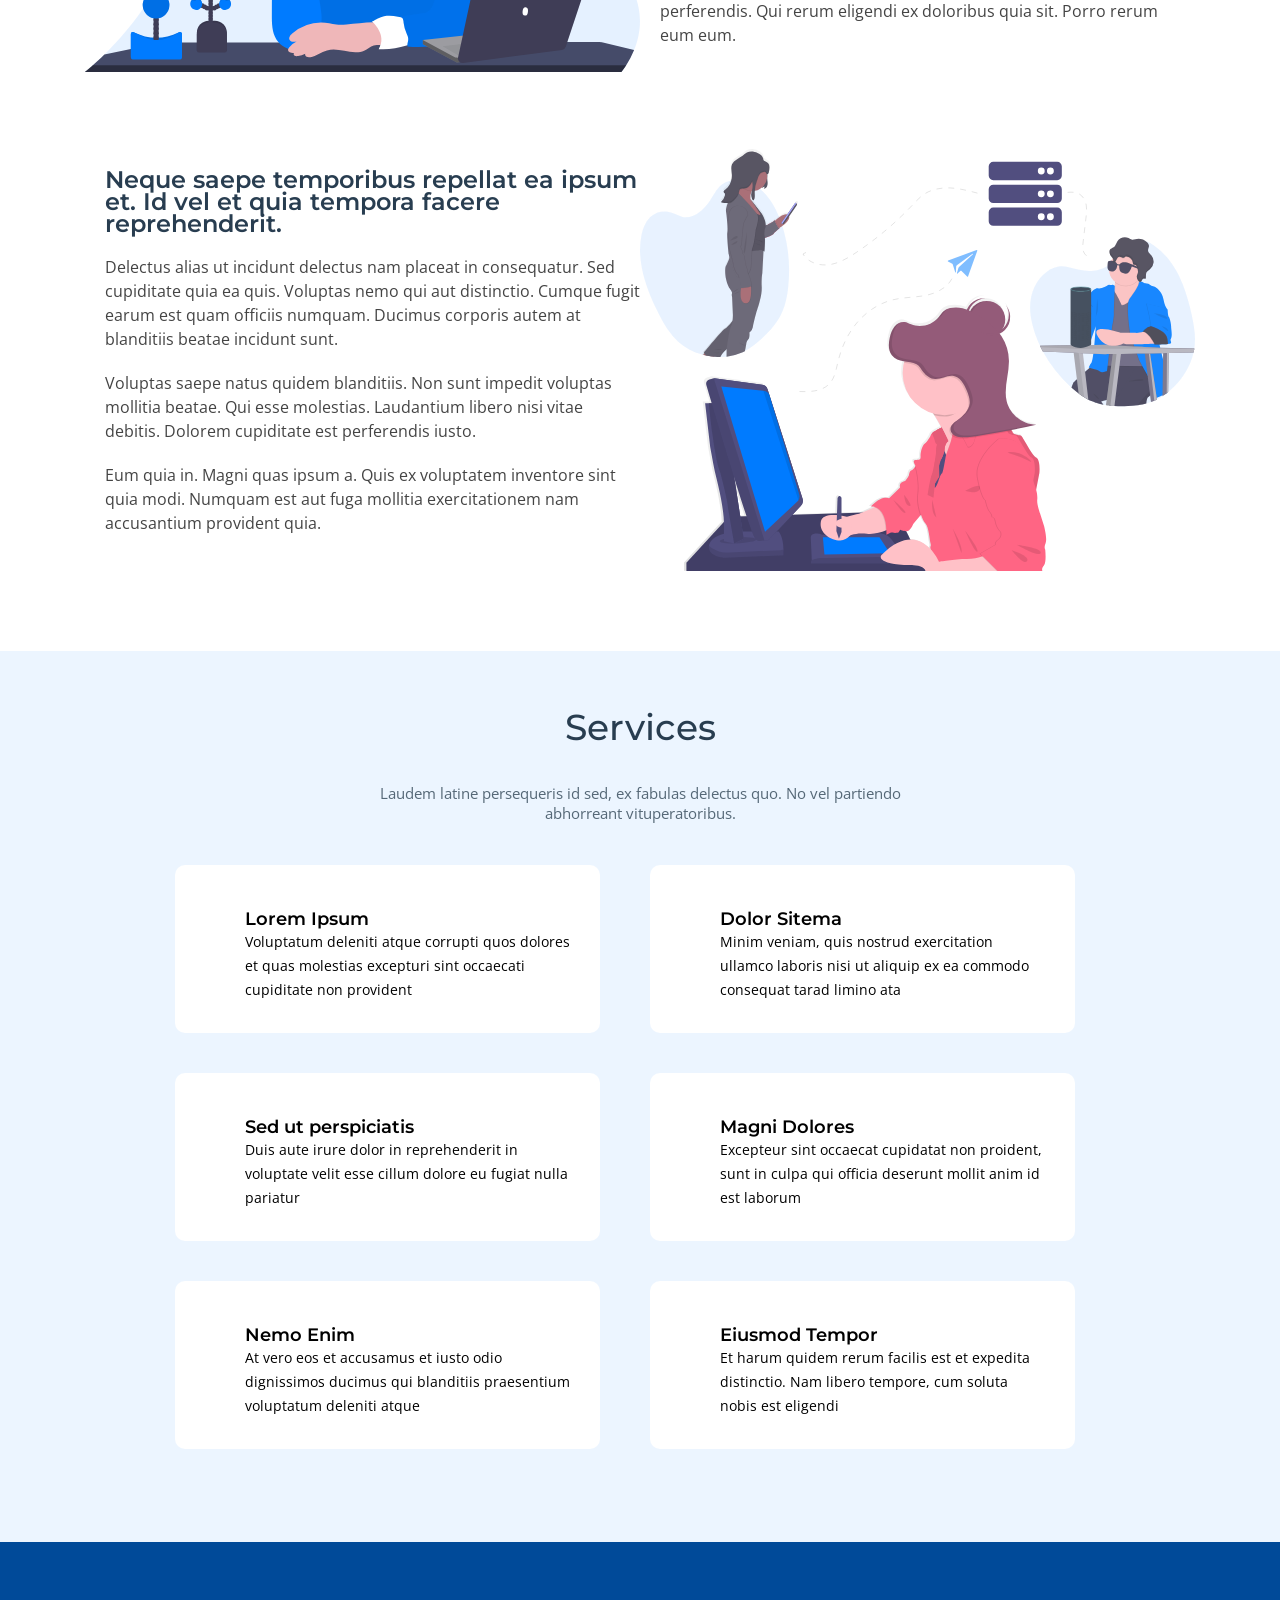
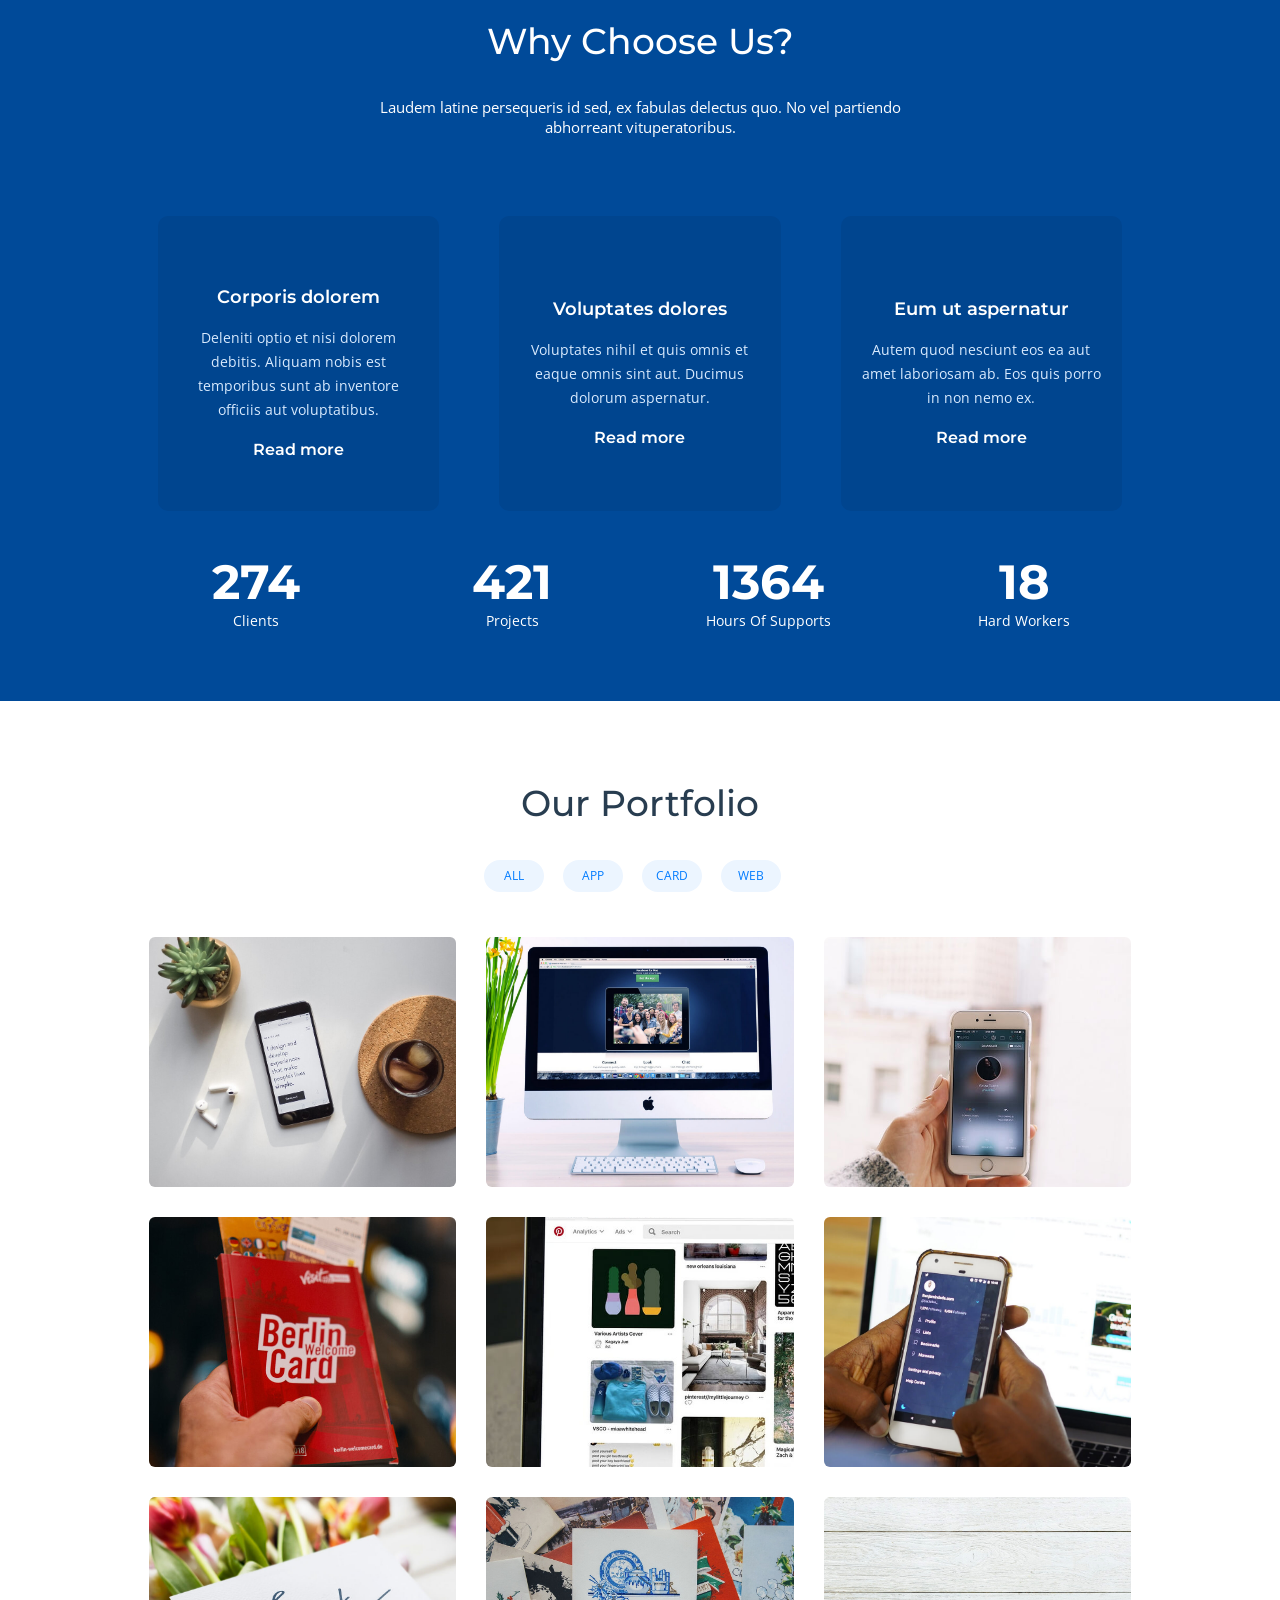
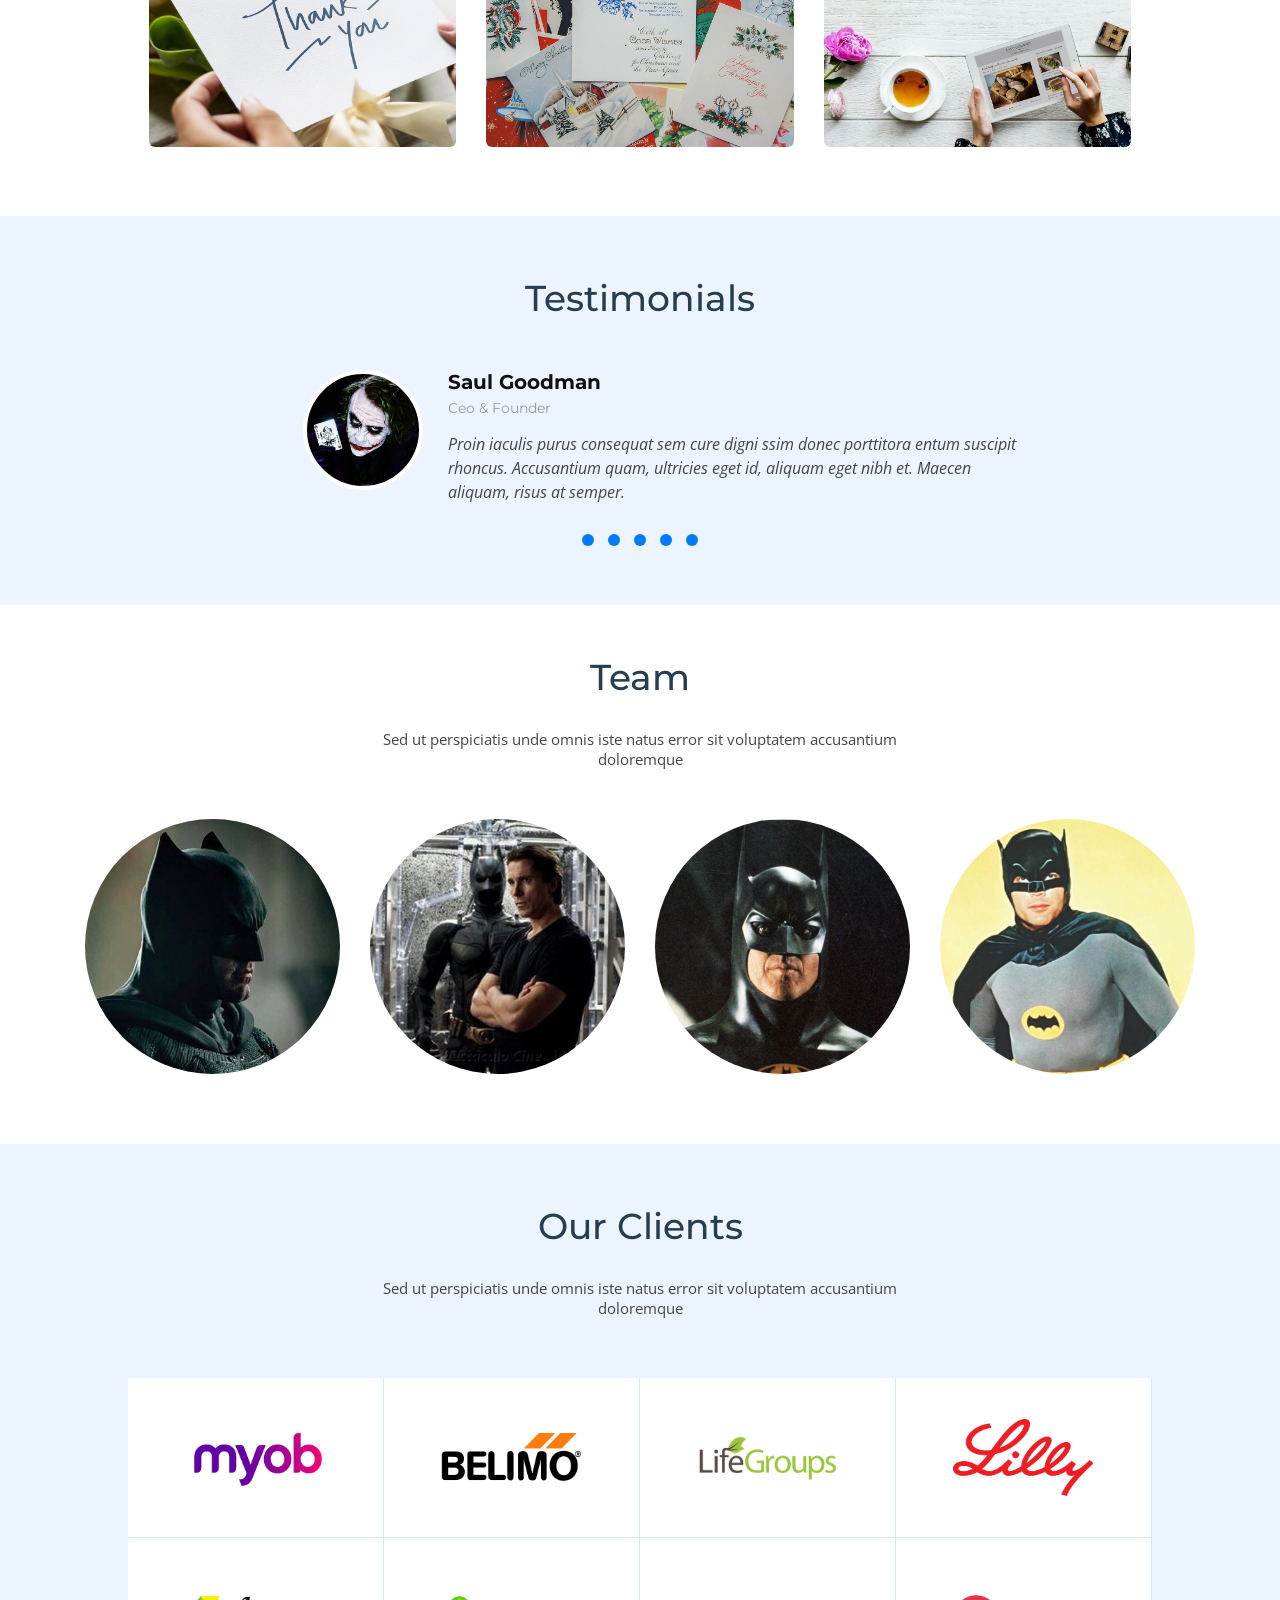
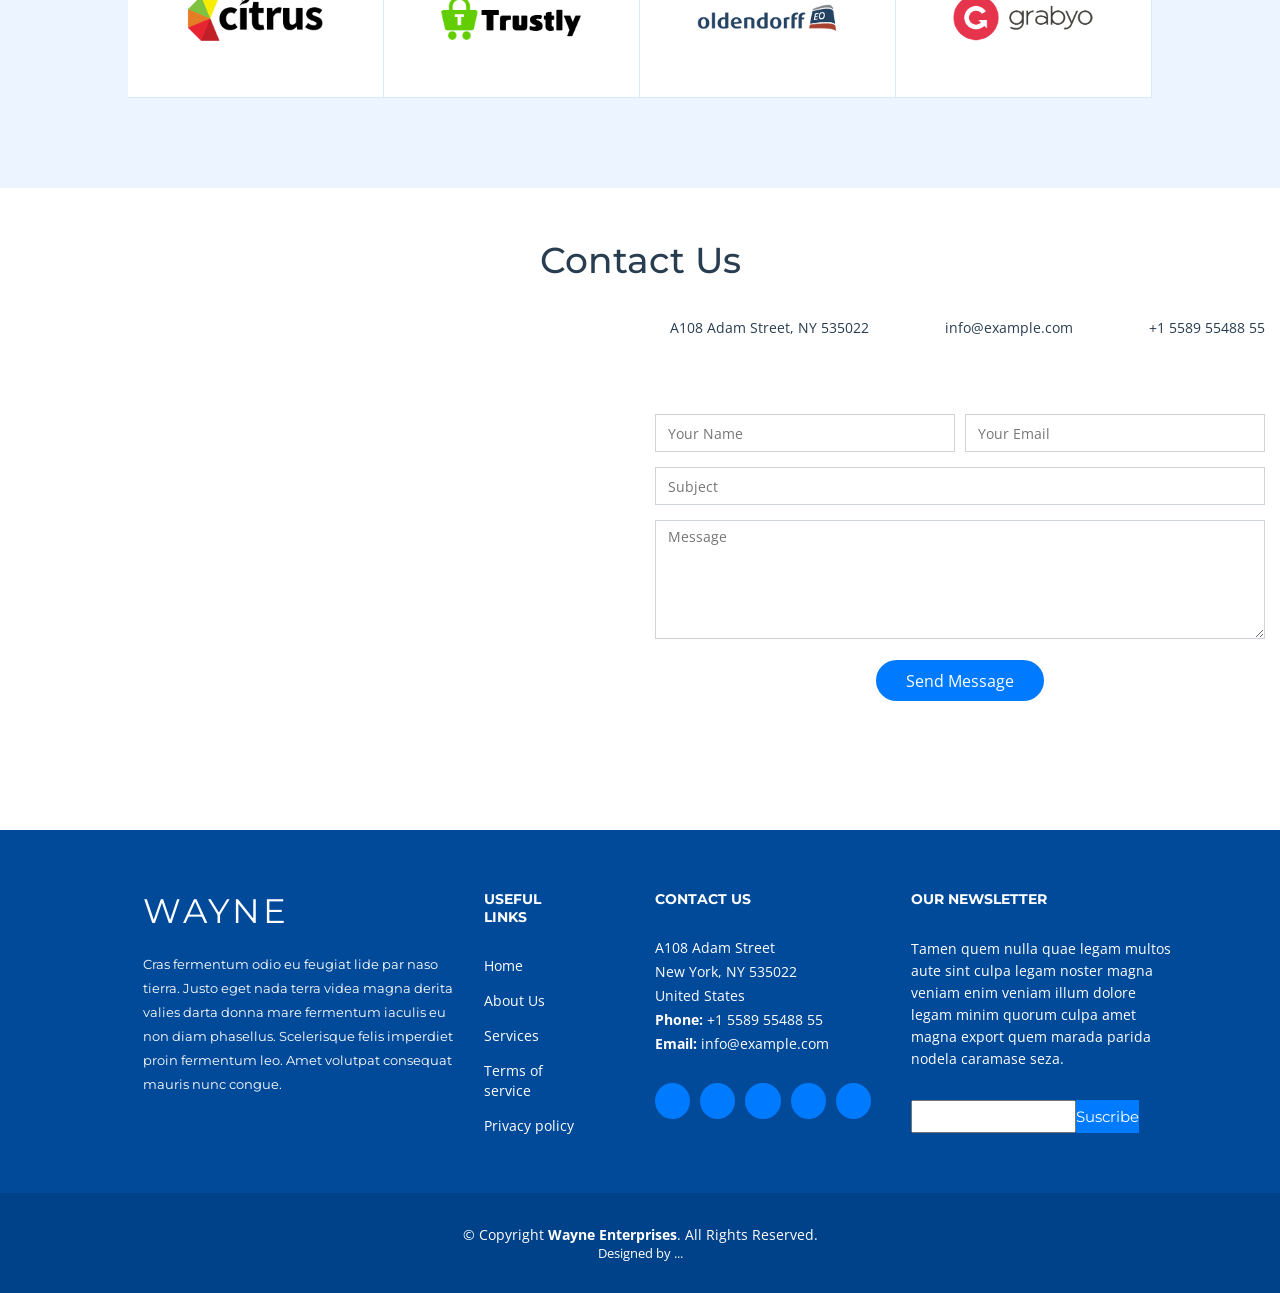
==== commit 3f1a1dcd: "cambios footer" ====
--- a/index.html
+++ b/index.html
@@ -430,45 +430,47 @@
         <!--Pame termina Contact Us-->  
         <!--Pame arranca Footer-->
         <div class="footer">
-            <div class="wayne">
-                <h3>WAYNE</h3>
-                <p>Cras fermentum odio eu feugiat lide par naso tierra. Justo eget nada terra videa magna derita valies darta donna mare fermentum iaculis eu non diam phasellus. Scelerisque felis imperdiet proin fermentum leo. Amet volutpat consequat mauris nunc congue.</p>
-            </div>
-            <div class="usefullLinks">
-                <h4 class="subtitleFooter">USEFUL LINKS</h2>
-                <ul class="listadoPaginado">
-                    <li>Home</li>
-                    <li>About Us</li>
-                    <li>Services</li>
-                    <li>Terms of service</li>
-                    <li>Privacy policy</li>
-                </ul>
-            </div>
-            <div class="contact">
-                <h4 class="subtitleFooter">CONTACT US</h4>
-                <ul class="listadoDirecciones">
-                    <li>A108 Adam Street </li>
-                    <li>New York, NY 535022</li>
-                    <li>United States</li>
-                    <li><b>Phone: </b>+1 5589 55488 55</li>
-                    <li><b>Email: </b>info@example.com</li>
-                </ul>
-                <ul class="iconosContactUs">
-                    <li><i class="fab fa-twitter"></i></li>
-                    <li><i class="fab fa-facebook-f"></i></li>
-                    <li><i class="fab fa-instagram"></i></li>
-                    <li><i class="fab fa-google-plus-g"></i></li>
-                    <li><i class="fab fa-linkedin-in"></i></li>
-                </ul>
-            </div>
-            <div class="ourNewsletter">
-                <h4 class="subtitleFooter">OUR NEWSLETTER</h4>
-                <p class="listadoNews">Tamen quem nulla quae legam multos aute sint culpa legam noster magna veniam enim veniam illum dolore legam minim quorum culpa amet magna export quem marada parida nodela caramase seza.</p>
-                <form action="">
-                    <input class="relleno" type="text">
-                    <input type="submit" value="Suscribe">
-                </form>
-            </div>
+            <div class="footer-content">
+                <div class="wayne">
+                    <h3>WAYNE</h3>
+                    <p>Cras fermentum odio eu feugiat lide par naso tierra. Justo eget nada terra videa magna derita valies darta donna mare fermentum iaculis eu non diam phasellus. Scelerisque felis imperdiet proin fermentum leo. Amet volutpat consequat mauris nunc congue.</p>
+                </div>
+                <div class="usefullLinks">
+                    <h4 class="subtitleFooter">USEFUL LINKS</h2>
+                    <ul class="listadoPaginado">
+                        <li>Home</li>
+                        <li>About Us</li>
+                        <li>Services</li>
+                        <li>Terms of service</li>
+                        <li>Privacy policy</li>
+                    </ul>
+                </div>
+                <div class="contact">
+                    <h4 class="subtitleFooter">CONTACT US</h4>
+                    <ul class="listadoDirecciones">
+                        <li>A108 Adam Street </li>
+                        <li>New York, NY 535022</li>
+                        <li>United States</li>
+                        <li><b>Phone: </b>+1 5589 55488 55</li>
+                        <li><b>Email: </b>info@example.com</li>
+                    </ul>
+                    <ul class="iconosContactUs">
+                        <li><i class="fab fa-twitter"></i></li>
+                        <li><i class="fab fa-facebook-f"></i></li>
+                        <li><i class="fab fa-instagram"></i></li>
+                        <li><i class="fab fa-google-plus-g"></i></li>
+                        <li><i class="fab fa-linkedin-in"></i></li>
+                    </ul>
+                </div>
+                <div class="ourNewsletter">
+                    <h4 class="subtitleFooter">OUR NEWSLETTER</h4>
+                    <p class="listadoNews">Tamen quem nulla quae legam multos aute sint culpa legam noster magna veniam enim veniam illum dolore legam minim quorum culpa amet magna export quem marada parida nodela caramase seza.</p>
+                    <form action="" class="form-news">
+                        <input class="relleno" type="text">
+                        <input class="boton-news" type="submit" value="Suscribe">
+                    </form>
+                </div>
+            </div>    
         </div>
         <!--Pame termina Footer-->  
         <!--Pame arranca Footer-1-->
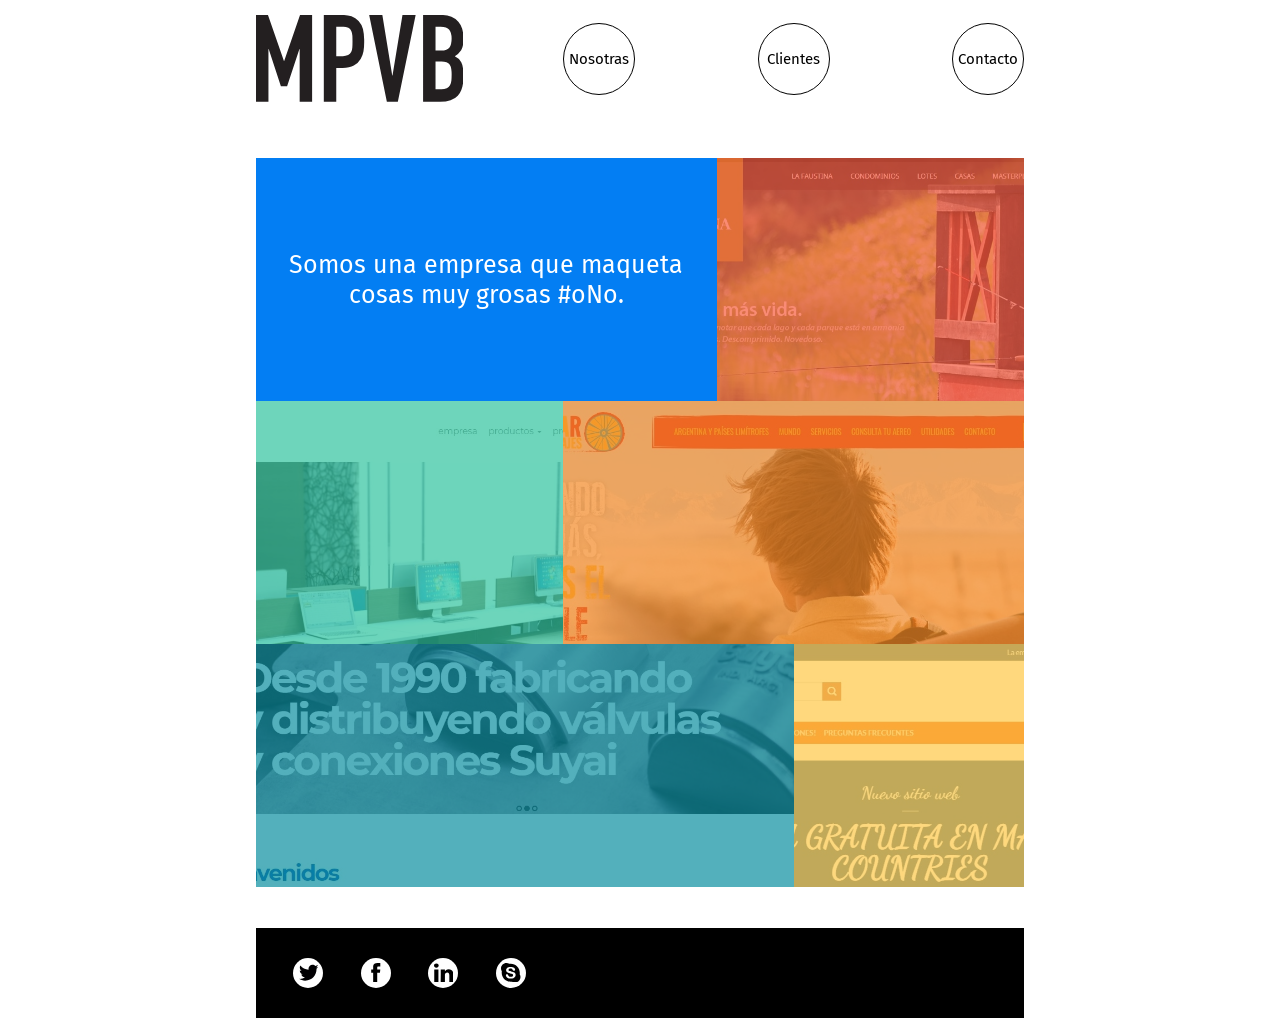
==== commit 6c170a8c: "Test branch" ====
--- a/index.html
+++ b/index.html
@@ -1,485 +1,124 @@
-<!DOCTYPE html>
-<html lang="en">
-<head>
-  	<meta charset="UTF-8">
-    <meta name="viewport" content="width=device-width, initial-scale=1.0">
-    <meta http-equiv="X-UA-Compatible" content="ie=edge">
-    <link rel="stylesheet" href="style.css">
-    <link href="https://fonts.googleapis.com/css?family=Open+Sans:300,400,400i,700&display=swap" rel="stylesheet">
-    <link href="https://fonts.googleapis.com/css?family=Montserrat:300,400,500,700&display=swap" rel="stylesheet">
-    <title>Wayne Enterprises Barbara y Pame</title>
-</head>
-<body>
-    <div class="container-All">
-        <div class="viewport">
-            <!-- comienzo nav -->
-            <div class="container-nav">
-                <div class="logo-ada"><img src="https://newbiz-master-uqgespkghu.now.sh/img/logo-tp.png" alt=""></div>
-                <div class="menu">
-                    <ul>
-                        <li><a href="#">Home</a></li>
-                        <li><a href="#">About Us</a></li>
-                        <li><a href="#">Services</a></li>
-                        <li><a href="#">Portfolio</a></li>
-                        <li><a href="#">Team</a></li>
-                        <li><a href="#">Drop Down</a>
-                            <!-- <ul>
-                                <li><a href="#">Drop Down 1</a></li>
-                                <li><a href="#">Drop Down 2</a>
-                                    <ul>
-                                        <li><a href="#">Deep Drop Down 1</a></li>
-                                        <li><a href="#">Deep Drop Down 2</a></li>
-                                        <li><a href="#">Deep Drop Down 3</a></li>
-                                        <li><a href="#">Deep Drop Down 4</a></li>
-                                        <li><a href="#">Deep Drop Down 5</a></li>
-                                    </ul> -->
-                                <!-- </li> -->
-                                <!-- <li><a href="#">Drop Down 3</a></li>
-                                <li><a href="#">Drop Down 4</a></li>
-                                <li><a href="#">Drop Down 5</a></li> -->
-                            <!-- </ul> -->
-                        </li>
-                        <li><a href="#">Contact Us</a></li>
-                    </ul>
-                </div>
-            </div>
-        </div> 
-        <!-- fin nav -->
-        <!-- comienzo header -->
-        <div class="header">
-            <div class="contenedor-header">
-                <div class="texto-header">
-                    <h3>We provide <br> <span>solutions</span> <br> for your business!</h3>
-                    <div class="botones">
-                        <button class="boton-get">Get Started</button>
-                        <button class="boton-our">Our Services</button>
-                    </div>
-                </div>
-                <div class="img-header"><img src="https://newbiz-master-uqgespkghu.now.sh/img/intro-img.svg" alt=""></div>
-            </div>
-        </div>
-            <div id="aboutUs" class="aboutUs">
-                <div class="aboutUs-contenedor1">
-                    <h1 class="aboutUs-titulo">About Us</h1>
-                    <br>
-                    <p class="aboutUs-descripcion">Lorem ipsum dolor sit amet, consectetur adipiscing elit, sed do eiusmod tempor incididunt ut labore et dolore magna aliqua.</p>
-                </div>
-            
-                <div class="aboutUs-cajas">
-                    <div class="aboutUs-cajas-caja1">
-                        <p>Lorem ipsum dolor sit amet, consectetur adipiscing elit, sed do eiusmod tempor incididunt ut labore et dolore magna aliqua. Ut enim ad minim veniam, quis nostrud exercitation ullamco laboris nisi ut aliquip ex ea commodo consequat.</p>
-                        <div class="aboutUs-seccion">
-                            <div class="seccion-logo">
-                                <i class="fa fa-shopping-bag"></i>
-                            </div>
-                            <div class="seccion-texto">
-                                <h3 class="seccion-texto-titulos">Eiusmod Tempor</h3>
-                                <p class="seccion-texto-descripcion">Et harum quidem rerum facilis est et expedita distinctio. Nam libero tempore, cum soluta nobis est eligendi</p>
-                            </div>    
-                        </div>
-            
-                        <div class="aboutUs-seccion">
-                            <div class="seccion-logo"> 
-                            <i class="far fa-image"></i>
-                            </div>
-                            <div class="seccion-texto">
-                                <h3 class="seccion-texto-titulos">Magni Dolores</h3>
-                                <p class="seccion-texto-descripcion">Excepteur sint occaecat cupidatat non proident, sunt in culpa qui officia deserunt mollit anim id est laborum</p>
-                            </div>
-                        </div>
-            
-                        <div class="aboutUs-seccion">
-                            <div class="seccion-logo">
-                            <i class="far fa-chart-bar"></i>
-                            </div>
-                            <div class="seccion-texto">
-                                <h3 class="seccion-texto-titulos">Dolor Sitema</h3>
-                                <p class="seccion-texto-descripcion">Minim veniam, quis nostrud exercitation ullamco laboris nisi ut aliquip ex ea commodo consequat tarad limino ata</p>
-                            </div>
-                        </div>
-                    </div>
-                    <div class="aboutUs-cajas-caja2">
-                        <img class="cajas-caja2-imagen" src="https://newbiz-master-uqgespkghu.now.sh/img/about-img.svg" alt="">
-                    </div>
-                </div>
-
-                <div class="aboutUs-contenedor2">
-                    <div class="aboutUs-contenedor2-caja1">
-                        <img class="contenedor2-caja1-imagen" src="img/aboutUs/about-extra-1.svg" alt="">
-                    </div>
-                    <div class="aboutUs-contenedor2-caja2">
-                        <h4 class="titulo">Voluptatem dignissimos provident quasi corporis voluptates sit assumenda.</h4>
-                        <p class="descripcion">Ipsum in aspernatur ut possimus sint. Quia omnis est occaecati possimus ea. Quas molestiae perspiciatis occaecati qui rerum. Deleniti quod porro sed quisquam saepe. Numquam mollitia recusandae non ad at et a.</p>
-                        <p class="descripcion">Ad vitae recusandae odit possimus. Quaerat cum ipsum corrupti. Odit qui asperiores ea corporis deserunt veritatis quidem expedita perferendis. Qui rerum eligendi ex doloribus quia sit. Porro rerum eum eum.</p>
-                    </div>
-                </div>
-
-                <div class="aboutUs-contenedor3">
-                    <div class="aboutUs-contenedor3-caja1">
-                        <h4 class="titulo">Neque saepe temporibus repellat ea ipsum et. Id vel et quia tempora facere reprehenderit.</h4>
-                        <p class="descripcion">Delectus alias ut incidunt delectus nam placeat in consequatur. Sed cupiditate quia ea quis. Voluptas nemo qui aut distinctio. Cumque fugit earum est quam officiis numquam. Ducimus corporis autem at blanditiis beatae incidunt sunt.</p>
-                        <p class="descripcion">Voluptas saepe natus quidem blanditiis. Non sunt impedit voluptas mollitia beatae. Qui esse molestias. Laudantium libero nisi vitae debitis. Dolorem cupiditate est perferendis iusto.</p>
-                        <p class="descripcion">Eum quia in. Magni quas ipsum a. Quis ex voluptatem inventore sint quia modi. Numquam est aut fuga mollitia exercitationem nam accusantium provident quia.</p>
-                    </div>
-                    <div class="aboutUs-contenedor3-caja2">
-                        <img class="contenedor3-caja2-imagen" src="img/aboutUs/about-extra-2.svg" alt="">
-                    </div>
-                </div>
-            </div>  
-        <!-- fin de About Us -->
-
-        <!-- comienzo de Services-->
-        <div id="services" class="services">
-            <div class="services-contenedor1">
-                <h3 class="services-titulo">Services</h3>
-                <br>
-                <p class="services-descripcion">Laudem latine persequeris id sed, ex fabulas delectus quo. No vel partiendo abhorreant vituperatoribus.</p>
-            </div> 
-            
-            <div class="services-cards-contenedor">
-                <div class="card">
-                    <div class="card-logo">
-                        <span class="iconify" data-icon="ion-ios-analytics-outline" data-inline="false" style="color:#ff6896;"></span> 
-                    </div>
-                    <div class="card-texto">
-                        <h3 class="card-texto-titulos">Lorem Ipsum</h3>
-                        <p class="card-texto-descripcion">Voluptatum deleniti atque corrupti quos dolores et quas molestias excepturi sint occaecati cupiditate non provident</p>
-                    </div>
-                </div>
-                
-                <div class="card">
-                    <div class="card-logo">
-                        <span class="iconify" data-icon="ion-ios-bookmarks-outline" data-inline="false" style="color:#e9bf06;"></span> 
-                    </div>
-                    <div class="card-texto">
-                        <h3 class="card-texto-titulos">Dolor Sitema</h3>
-                        <p class="card-texto-descripcion">Minim veniam, quis nostrud exercitation ullamco laboris nisi ut aliquip ex ea commodo consequat tarad limino ata</p>
-                    </div>
-                </div>
-                
-                <div class="card">
-                    <div class="card-logo"> 
-                        <span class="iconify" data-icon="ion-ios-paper-outline" data-inline="false" style="color:#3fcdc7;"></span> 
-                    </div>
-                    <div class="card-texto">
-                        <h3 class="card-texto-titulos">Sed ut perspiciatis</h3>
-                        <p class="card-texto-descripcion">Duis aute irure dolor in reprehenderit in voluptate velit esse cillum dolore eu fugiat nulla pariatur</p>
-                    </div>
-                </div>
-
-                <div class="card">
-                    <div class="card-logo">
-                        <span class="iconify" data-icon="ion-ios-speedometer-outline" data-inline="false" style="color:#41cf2c;"></span> 
-                    </div>
-                    <div class="card-texto">
-                        <h3 class="card-texto-titulos">Magni Dolores</h3>
-                        <p class="card-texto-descripcion">Excepteur sint occaecat cupidatat non proident, sunt in culpa qui officia deserunt mollit anim id est laborum</p>
-                    </div>
-                </div>
-
-                <div class="card">
-                    <div class="card-logo">
-                        <span class="iconify" data-icon="ion-ios-world-outline" data-inline="false" style="color:#d6ff22;"></span> 
-                    </div>
-                    <div class="card-texto">
-                        <h3 class="card-texto-titulos">Nemo Enim</h3>
-                        <p class="card-texto-descripcion">At vero eos et accusamus et iusto odio dignissimos ducimus qui blanditiis praesentium voluptatum deleniti atque</p>
-                    </div>
-                </div>
-
-                <div class="card">
-                    <div class="card-logo"> 
-                        <span class="iconify" data-icon="ion-ios-clock-outline" data-inline="false" style="color:#4680ff;"></span>
-                    </div>
-                    <div class="card-texto">
-                        <h3 class="card-texto-titulos">Eiusmod Tempor</h3>
-                        <p class="card-texto-descripcion">Et harum quidem rerum facilis est et expedita distinctio. Nam libero tempore, cum soluta nobis est eligendi</p>
-                    </div>
-                </div>
-            </div>
-        </div>   
-        <!--fin de About Us  -->
-
-        <!-- comienza Why Choose Us? -->
-        <div id="whyChooseUs" class="whyChooseUs">
-                <div class="whyChooseUs-contenedor1">
-                    <h3 class="whyChooseUs-titulo">Why Choose Us?</h3>
-                    <br>
-                    <p class="whyChooseUs-descripcion">Laudem latine persequeris id sed, ex fabulas delectus quo. No vel partiendo abhorreant vituperatoribus.</p>
-                </div> 
-
-                <div class="whyChooseUs-contenedor-cards">
-                        <div class="whyChooseUs-card">
-                            <div class="whyChooseUs-card-logo"> 
-                                <i class="far fa-gem"></i>
-                            </div>
-                            <div class="whyChooseUs-card-texto">
-                                <h5 class="whyChooseUs-card-texto-titulos">Corporis dolorem</h5>
-                                <br>
-                                <p class="whyChooseUs-card-texto-descripcion">Deleniti optio et nisi dolorem debitis. Aliquam nobis est temporibus sunt ab inventore officiis aut voluptatibus.</p>
-                                <br>
-                                <a class="whyChooseUs-link" href="#">Read more</a>
-                            </div>
-                        </div>
-
-                        <div class="whyChooseUs-card">
-                            <div class="whyChooseUs-card-logo"> 
-                                <i class="fa fa-language"></i>
-                            </div>
-                            <div class="whyChooseUs-card-texto">
-                                <h5 class="whyChooseUs-card-texto-titulos">Voluptates dolores</h5>
-                                <br>
-                                <p class="whyChooseUs-card-texto-descripcion">Voluptates nihil et quis omnis et eaque omnis sint aut. Ducimus dolorum aspernatur.</p>
-                                <br>
-                                <a class="whyChooseUs-link" href="#">Read more</a>
-                            </div>
-                        </div>
-
-                        <div class="whyChooseUs-card">
-                            <div class="whyChooseUs-card-logo"> 
-                                    <i class="far fa-object-group"></i>
-                            </div>
-                            <div class="whyChooseUs-card-texto">
-                                <h5 class="whyChooseUs-card-texto-titulos">Eum ut aspernatur</h5>
-                                <br>
-                                <p class="whyChooseUs-card-texto-descripcion">Autem quod nesciunt eos ea aut amet laboriosam ab. Eos quis porro in non nemo ex.</p>
-                                <br>
-                                <a class="whyChooseUs-link" href="#">Read more</a>
-                            </div>
-                        </div>
-                </div>
-                <div class="whyChooseUs-contador">
-                    <div class="contenedor-cajas">
-                        <div class="whyChooseUs-caja">
-                            <h2>274</h2>
-                            <p>Clients</p>
-                        </div>
-                        <div class="whyChooseUs-caja">
-                            <h2>421</h2>
-                            <p>Projects</p>
-                        </div>
-                        <div class="whyChooseUs-caja">
-                            <h2>1364</h2>
-                            <p>Hours Of Supports</p>
-                        </div>
-                        <div class="whyChooseUs-caja">
-                            <h2>18</h2>
-                            <p>Hard Workers</p>
-                        </div>
-                    </div>    
-                </div>
-        </div>
-        <!--Pame arranca Portfolio 1-->  
-        <div class="portfolio-1">
-            <h2 class="titulos">Our Portfolio</h2>
-            <div class="button-Small">
-                <button class="button-Small-Details">ALL</button>
-                <button class="button-Small-Details">APP</button>
-                <button class="button-Small-Details">CARD</button>
-                <button class="button-Small-Details">WEB</button>
-            </div>
-            <div class="portfolio-Info">
-                <div class="portfolio-Info-Imagen" id="portfolio-Info-1">
-                </div>
-                <div class="portfolio-Info-Imagen" id="portfolio-Info-2">
-                </div>
-                <div class="portfolio-Info-Imagen" id="portfolio-Info-3">
-                </div>
-                <div class="portfolio-Info-Imagen" id="portfolio-Info-4">
-                </div>
-                <div class="portfolio-Info-Imagen" id="portfolio-Info-5">
-                </div>
-                <div class="portfolio-Info-Imagen" id="portfolio-Info-6">
-                </div>
-                <div class="portfolio-Info-Imagen" id="portfolio-Info-7">
-                </div>
-                <div class="portfolio-Info-Imagen" id="portfolio-Info-8">
-                </div>
-                <div class="portfolio-Info-Imagen" id="portfolio-Info-9">
-                </div>
-            </div>
-        </div>
-        <!--Pame termina Portfolio 1-->  
-        <!--Pame arranca Testimonials-->  
-        <div class="testimonials">
-            <h2 class="titulos">Testimonials</h2>
-            <div class="testimonials-Columns">
-                <div class="foto-Redonda">
-                    <div class="img-Redonda">
-                    </div>
-                </div>
-                <div class="testimonials-Texts">
-                    <h4 class="testimonial-Title">Saul Goodman</h4>
-                    <h5 class="testimonial-Subtitle">Ceo & Founder</h5>
-                    <p class="testimonial-Paragraph">Proin iaculis purus consequat sem cure digni ssim donec porttitora entum suscipit rhoncus. Accusantium quam, ultricies eget id, aliquam eget nibh et. Maecen aliquam, risus at semper.</p>
-                </div>
-            </div>
-            <div class="changeTestimonials">
-                <button class="butonChange"></button>
-                <button class="butonChange"></button>
-                <button class="butonChange"></button>
-                <button class="butonChange"></button>
-                <button class="butonChange"></button>
-            </div>    
-        </div>
-        <!--Pame termina Testimonials-->  
-        <!--Pame arranca Team-->
-        <div class="team">
-            <h2 class="titulos">Team</h2>
-            <p class="subtitles-Team">Sed ut perspiciatis unde omnis iste natus error sit voluptatem accusantium doloremque</p>
-            <div class="fotos-Circulares">
-                <div class="fotoRedonda" id="foto-Redonda-1">
-                    <div class="fotoRedondaInfo">
-                        <h4>Ben Affleck</h4>
-                        <h5>Chief Executive Officer</h5>
-                        <div class="iconosTeamContact"> 
-                            <i class="fab fa-twitter"></i>
-                            <i class="fab fa-facebook-f"></i>
-                            <i class="fab fa-google-plus-g"></i>
-                            <i class="fab fa-linkedin-in"></i>
-                        </div>
-                    </div>
-                </div>
-                <div class="fotoRedonda" id="foto-Redonda-2">
-                    <div class="fotoRedondaInfo">
-                        <h4>Christian Bale</h4>
-                        <h5>Product Manager</h5>
-                        <div class="iconosTeamContact"> 
-                            <i class="fab fa-twitter"></i>
-                            <i class="fab fa-facebook-f"></i>
-                            <i class="fab fa-google-plus-g"></i>
-                            <i class="fab fa-linkedin-in"></i>
-                        </div>
-                    </div>
-                </div>
-                <div class="fotoRedonda" id="foto-Redonda-3">
-                    <div class="fotoRedondaInfo">
-                        <h4>Michael Keaton</h4>
-                        <h5>CTO</h5>
-                        <div class="iconosTeamContact"> 
-                            <i class="fab fa-twitter"></i>
-                            <i class="fab fa-facebook-f"></i>
-                            <i class="fab fa-google-plus-g"></i>
-                            <i class="fab fa-linkedin-in"></i>
-                        </div>
-                    </div>
-                </div>
-                <div class="fotoRedonda" id="foto-Redonda-4">
-                    <div class="fotoRedondaInfo">
-                        <h4>Adam West</h4>
-                        <h5>Accountant</h5>
-                        <div class="iconosTeamContact"> 
-                            <i class="fab fa-twitter"></i>
-                            <i class="fab fa-facebook-f"></i>
-                            <i class="fab fa-google-plus-g"></i>
-                            <i class="fab fa-linkedin-in"></i>
-                        </div>
-                    </div>
-                </div>
-            </div>
-        </div>
-        <!--Pame termina Team-->  
-        <!--Pame arranca Our Clients-->
-        <div class="ourClients">
-            <div class="ourClientsView">
-                <h2 class="titulos">Our Clients</h2>
-                <p class="subtitles-Team">Sed ut perspiciatis unde omnis iste natus error sit voluptatem accusantium doloremque</p>
-                <div class="foto-Rectangular-All">
-                    <div class="fotos-Rectangulares" id="foto-Rectangular-1"></div>
-                    <div class="fotos-Rectangulares" id="foto-Rectangular-2"></div>
-                    <div class="fotos-Rectangulares" id="foto-Rectangular-3"></div>
-                    <div class="fotos-Rectangulares" id="foto-Rectangular-4"></div>
-                    <div class="fotos-Rectangulares" id="foto-Rectangular-5"></div>
-                    <div class="fotos-Rectangulares" id="foto-Rectangular-6"></div>
-                    <div class="fotos-Rectangulares" id="foto-Rectangular-7"></div>
-                    <div class="fotos-Rectangulares" id="foto-Rectangular-8"></div>
-                </div>
-            </div>
-        </div>
-        <!--Pame termina Our Clients-->  
-        <!--Pame arranca Contact Us-->
-        <div class="contactUs">
-            <h2 class="titulos">Contact Us</h2>
-            <div class="contenedorContactUs">
-                <div class="mapa">
-                    <iframe class="mapa-1" src="https://www.google.com/maps/embed?pb=!1m18!1m12!1m3!1d13125.341330231859!2d-58.395220857590694!3d-34.67148527628286!2m3!1f0!2f0!3f0!3m2!1i1024!2i768!4f13.1!3m3!1m2!1s0x95bcccbcdec858b3%3A0x12d000a50012a76d!2sPi%C3%B1eyro%2C+Buenos+Aires!5e0!3m2!1ses-419!2sar!4v1561323584456!5m2!1ses-419!2sar" width="684" height="312" frameborder="0" style="border:0" allowfullscreen></iframe>
-                </div>
-            
-                <div class="formularioContactUs">
-                    <div class="direcciones">
+<html>
+        <head>
+                <meta charset="utf-8"/>
+                <title>maquetado</title>
+                <link rel="stylesheet" type="text/css" href="estilo.css" />
+                <link href="https://fonts.googleapis.com/css?family=Fira+Sans" rel="stylesheet">
+                <meta name="viewport" content="width=device-width,initial-scale=1.0">
+        </head>
+        <body>
+           <div id="contenedor">
+               <div id="header">
+                   <div id="logo"><svg id="Layer_1" data-name="Layer 1" xmlns="http://www.w3.org/2000/svg" viewBox="0 0 246.48 103.23"><defs><style>.cls-1{fill:#231f20;}</style></defs><title>Logo</title><path class="cls-1" d="M297.71,349.25V246h14.2l19,54.66h.29L350.05,246H364.4V349.25H349.61V286.47h-.29l-14.64,44.37h-7.4l-14.5-44.37h-.29v62.78Z" transform="translate(-297.71 -246.02)"/><path class="cls-1" d="M378.32,349.25V246H400.5a32.78,32.78,0,0,1,10.73,1.6,20.61,20.61,0,0,1,8.41,5.65,22.18,22.18,0,0,1,5.22,9.5,59.18,59.18,0,0,1,1.45,14.71,73.23,73.23,0,0,1-.8,11.75,24.67,24.67,0,0,1-3.4,9,21.67,21.67,0,0,1-8.12,7.9q-5.08,2.82-13.34,2.83h-7.54v40.3Zm14.79-89.31V295h7.1a15.09,15.09,0,0,0,7-1.31,8.25,8.25,0,0,0,3.63-3.62,13.24,13.24,0,0,0,1.37-5.37q.22-3.18.22-7.1c0-2.42-.05-4.71-.14-6.89a15,15,0,0,0-1.31-5.72,8.17,8.17,0,0,0-3.48-3.77,13.82,13.82,0,0,0-6.67-1.31Z" transform="translate(-297.71 -246.02)"/><path class="cls-1" d="M487.49,246,466.33,349.25H453.28L432.25,246h15.66l11.75,72.06H460L471.84,246Z" transform="translate(-297.71 -246.02)"/><path class="cls-1" d="M496.34,349.25V246h21.6a30.3,30.3,0,0,1,12.11,2.18,22.86,22.86,0,0,1,8.19,5.8,21.58,21.58,0,0,1,4.57,8.33,35.08,35.08,0,0,1,1.37,9.79v3.77a32.59,32.59,0,0,1-.65,7.1,16.91,16.91,0,0,1-1.95,5.08,20.37,20.37,0,0,1-7.54,7,16,16,0,0,1,7.68,7.25q2.46,4.79,2.46,13.05v5.8q0,13.62-6.59,20.87t-21.1,7.25Zm14.79-89.31v28.42h6.67q7.4,0,9.93-3.7t2.54-10.8q0-7-2.83-10.44t-10.22-3.48Zm0,41.47v33h6.38a15.6,15.6,0,0,0,7-1.3,9,9,0,0,0,3.84-3.62A13.8,13.8,0,0,0,530,324q.28-3.19.29-7a46.64,46.64,0,0,0-.44-6.82,12.48,12.48,0,0,0-1.74-4.93,8.39,8.39,0,0,0-3.91-3,18.66,18.66,0,0,0-6.53-.94Z" transform="translate(-297.71 -246.02)"/></svg>
+                   </div>
+                    <div id="botonera">
                         <ul>
-                            <li><i class="fas fa-map-marker-alt"></i>A108 Adam Street, NY 535022</li>
-                            <li><i class="far fa-envelope"></i>info@example.com</li>
-                            <li><i class="fas fa-phone-alt"></i>+1 5589 55488 55</li>
+                            <a href="nosotras.html"><li>Nosotras</li></a>
+                            <a href="clientes.html"><li>Clientes</li></a>
+                            <a href="indexcontacto.html"><li>Contacto</li></a>
                         </ul>
                     </div>
-                    <div class="firstData">
-                        <input class="form-style fs50" type="text" placeholder="Your Name">
-                        <input class="form-style fs50" type="text" placeholder="Your Email">
-                    </div>
-                    <div>   
-                        <input class="form-style fs100" type="text" placeholder="Subject">
-                        <textarea class="form-style fs100Alto" placeholder="Message"></textarea> </textarea>
-                    </div>
-                    <div class="botonSendMessage">
-                        <button class="botonS">Send Message</button>
-                    </div>
-                </div>    
-            </div>
-        </div>    
-        <!--Pame termina Contact Us-->  
-        <!--Pame arranca Footer-->
-        <div class="footer">
-            <div class="footer-content">
-                <div class="wayne">
-                    <h3>WAYNE</h3>
-                    <p>Cras fermentum odio eu feugiat lide par naso tierra. Justo eget nada terra videa magna derita valies darta donna mare fermentum iaculis eu non diam phasellus. Scelerisque felis imperdiet proin fermentum leo. Amet volutpat consequat mauris nunc congue.</p>
-                </div>
-                <div class="usefullLinks">
-                    <h4 class="subtitleFooter">USEFUL LINKS</h2>
-                    <ul class="listadoPaginado">
-                        <li>Home</li>
-                        <li>About Us</li>
-                        <li>Services</li>
-                        <li>Terms of service</li>
-                        <li>Privacy policy</li>
-                    </ul>
-                </div>
-                <div class="contact">
-                    <h4 class="subtitleFooter">CONTACT US</h4>
-                    <ul class="listadoDirecciones">
-                        <li>A108 Adam Street </li>
-                        <li>New York, NY 535022</li>
-                        <li>United States</li>
-                        <li><b>Phone: </b>+1 5589 55488 55</li>
-                        <li><b>Email: </b>info@example.com</li>
-                    </ul>
-                    <ul class="iconosContactUs">
-                        <li><i class="fab fa-twitter"></i></li>
-                        <li><i class="fab fa-facebook-f"></i></li>
-                        <li><i class="fab fa-instagram"></i></li>
-                        <li><i class="fab fa-google-plus-g"></i></li>
-                        <li><i class="fab fa-linkedin-in"></i></li>
-                    </ul>
-                </div>
-                <div class="ourNewsletter">
-                    <h4 class="subtitleFooter">OUR NEWSLETTER</h4>
-                    <p class="listadoNews">Tamen quem nulla quae legam multos aute sint culpa legam noster magna veniam enim veniam illum dolore legam minim quorum culpa amet magna export quem marada parida nodela caramase seza.</p>
-                    <form action="" class="form-news">
-                        <input class="relleno" type="text">
-                        <input class="boton-news" type="submit" value="Suscribe">
-                    </form>
-                </div>
-            </div>    
-        </div>
-        <!--Pame termina Footer-->  
-        <!--Pame arranca Footer-1-->
-        <div class="footer-1">
-            <p class="linea-1">© Copyright <b>Wayne Enterprises</b>. All Rights Reserved.</p> 
-            <p class="linea-2">Designed by ...</p>
-        </div>    
-    </div>
-    <script src="https://kit.fontawesome.com/374192156b.js"></script>
-    <script src="https://code.iconify.design/1/1.0.2/iconify.min.js"></script>
-</body>
-</html>+               </div>
+               <div id="trabajos">
+                   <div class="fotos">Somos una empresa que maqueta cosas muy grosas #oNo.</div>
+                   <div class="fotos"><img src="./imagenes/trabajo1.jpg"/></div>
+                   <div class="fotos"><img src="./imagenes/trabajo2.jpg"/></div>
+                   <div class="fotos"><img src="./imagenes/trabajo3.jpg"/></div>
+                   <div class="fotos"><img src="./imagenes/trabajo4.jpg"/></div>
+                   <div class="fotos"><img src="./imagenes/trabajo5.jpg"/></div>
+               </div>
+               <div id="footer">
+                   <ul>
+                        <!--Twitter-->
+                        <a href="#">
+                        <li><?xml version="1.0" encoding="iso-8859-1"?>
+                            <svg version="1.1" id="Capa_1" xmlns="http://www.w3.org/2000/svg" xmlns:xlink="http://www.w3.org/1999/xlink" x="0px" y="0px"
+                                 viewBox="0 0 612 612" style="enable-background:new 0 0 612 612;" xml:space="preserve">
+                            <g>
+                                <g>
+                                    <path style="fill:#010002;" d="M612,116.258c-22.525,9.981-46.694,16.75-72.088,19.772c25.929-15.527,45.777-40.155,55.184-69.411
+                                        c-24.322,14.379-51.169,24.82-79.775,30.48c-22.907-24.437-55.49-39.658-91.63-39.658c-69.334,0-125.551,56.217-125.551,125.513
+                                        c0,9.828,1.109,19.427,3.251,28.606C197.065,206.32,104.556,156.337,42.641,80.386c-10.823,18.51-16.98,40.078-16.98,63.101
+                                        c0,43.559,22.181,81.993,55.835,104.479c-20.575-0.688-39.926-6.348-56.867-15.756v1.568c0,60.806,43.291,111.554,100.693,123.104
+                                        c-10.517,2.83-21.607,4.398-33.08,4.398c-8.107,0-15.947-0.803-23.634-2.333c15.985,49.907,62.336,86.199,117.253,87.194
+                                        c-42.947,33.654-97.099,53.655-155.916,53.655c-10.134,0-20.116-0.612-29.944-1.721c55.567,35.681,121.536,56.485,192.438,56.485
+                                        c230.948,0,357.188-191.291,357.188-357.188l-0.421-16.253C573.872,163.526,595.211,141.422,612,116.258z"/>
+                                </g>
+                            </svg>
+                            </li>
+                            </a>
+                        <!--Fin Twitter-->
+                        <!--facebook-->
+                        <a href="#">
+                        <li><?xml version="1.0" encoding="iso-8859-1"?>
+                            <!-- Generator: Adobe Illustrator 16.0.0, SVG Export Plug-In . SVG Version: 6.00 Build 0)  -->
+                            <!DOCTYPE svg PUBLIC "-//W3C//DTD SVG 1.1//EN" "http://www.w3.org/Graphics/SVG/1.1/DTD/svg11.dtd">
+                            <svg version="1.1" id="Capa_1" xmlns="http://www.w3.org/2000/svg" xmlns:xlink="http://www.w3.org/1999/xlink" x="0px" y="0px"
+                                 width="430.113px" height="430.114px" viewBox="0 0 430.113 430.114" style="enable-background:new 0 0 430.113 430.114;"
+                                 xml:space="preserve">
+                            <g>
+                                <path id="Facebook" d="M158.081,83.3c0,10.839,0,59.218,0,59.218h-43.385v72.412h43.385v215.183h89.122V214.936h59.805
+                                    c0,0,5.601-34.721,8.316-72.685c-7.784,0-67.784,0-67.784,0s0-42.127,0-49.511c0-7.4,9.717-17.354,19.321-17.354
+                                    c9.586,0,29.818,0,48.557,0c0-9.859,0-43.924,0-75.385c-25.016,0-53.476,0-66.021,0C155.878-0.004,158.081,72.48,158.081,83.3z"/>
+                            </g>
+                            </svg>
+                            </li>
+                            </a>
+                        <!--Fin Facebook-->
+                        <!--Linkedin-->
+                        <a href="#">
+                        <li><?xml version="1.0" encoding="iso-8859-1"?>
+                            <!DOCTYPE svg PUBLIC "-//W3C//DTD SVG 1.1//EN" "http://www.w3.org/Graphics/SVG/1.1/DTD/svg11.dtd">
+                            <svg version="1.1" id="Capa_1" xmlns="http://www.w3.org/2000/svg" xmlns:xlink="http://www.w3.org/1999/xlink" x="0px" y="0px"
+                                 width="430.117px" height="430.117px" viewBox="0 0 430.117 430.117" style="enable-background:new 0 0 430.117 430.117;"
+                                 xml:space="preserve">
+                            <g>
+                                <path id="LinkedIn" d="M430.117,261.543V420.56h-92.188V272.193c0-37.271-13.334-62.707-46.703-62.707
+                                    c-25.473,0-40.632,17.142-47.301,33.724c-2.432,5.928-3.058,14.179-3.058,22.477V420.56h-92.219c0,0,1.242-251.285,0-277.32h92.21
+                                    v39.309c-0.187,0.294-0.43,0.611-0.606,0.896h0.606v-0.896c12.251-18.869,34.13-45.824,83.102-45.824
+                                    C384.633,136.724,430.117,176.361,430.117,261.543z M52.183,9.558C20.635,9.558,0,30.251,0,57.463
+                                    c0,26.619,20.038,47.94,50.959,47.94h0.616c32.159,0,52.159-21.317,52.159-47.94C103.128,30.251,83.734,9.558,52.183,9.558z
+                                     M5.477,420.56h92.184v-277.32H5.477V420.56z"/>
+                            </g>
+                            </svg>
+                            </li>
+                            </a>
+                            <!--Fin Linkedin-->
+                            <!--Skype-->
+                        <a href="#">
+                        <li><?xml version="1.0" encoding="iso-8859-1"?>
+                            <!DOCTYPE svg PUBLIC "-//W3C//DTD SVG 1.1//EN" "http://www.w3.org/Graphics/SVG/1.1/DTD/svg11.dtd">
+                            <svg version="1.1" id="Capa_1" xmlns="http://www.w3.org/2000/svg" xmlns:xlink="http://www.w3.org/1999/xlink" x="0px" y="0px"
+                                 width="430.123px" height="430.123px" viewBox="0 0 430.123 430.123" style="enable-background:new 0 0 430.123 430.123;"
+                                 xml:space="preserve">
+                            <g>
+                                <path id="Skype" d="M412.164,246.198c1.605-10.155,2.45-20.544,2.45-31.148c0-110.215-89.342-199.555-199.56-199.555
+                                    c-10.576,0-20.995,0.871-31.141,2.458C165.534,6.581,143.842,0,120.595,0C53.996,0,0.005,53.984,0.005,120.59
+                                    c0,23.242,6.585,44.916,17.952,63.332c-1.573,10.172-2.439,20.528-2.439,31.132c0,110.223,89.34,199.536,199.532,199.536
+                                    c10.585,0,21.007-0.816,31.152-2.417c18.398,11.35,40.072,17.949,63.314,17.949c66.617,0,120.602-53.998,120.602-120.602
+                                    C430.123,286.269,423.542,264.6,412.164,246.198z M309.801,305.81c-8.442,12.153-20.843,21.65-37.047,28.479
+                                    c-16.237,6.847-35.428,10.254-57.59,10.254c-26.562,0-48.554-4.648-65.913-14.034c-12.305-6.721-22.313-15.737-30.007-26.98
+                                    c-7.71-11.252-11.619-22.271-11.619-33.015c0-6.338,2.417-11.85,7.122-16.344c4.754-4.527,10.877-6.796,18.104-6.796
+                                    c5.92,0,11.005,1.783,15.145,5.316c4.109,3.532,7.556,8.667,10.375,15.443c3.379,7.85,7.049,14.412,10.954,19.648
+                                    c3.881,5.171,9.343,9.488,16.417,12.867c6.996,3.388,16.307,5.082,27.958,5.082c15.945,0,28.831-3.449,38.693-10.253
+                                    c9.912-6.866,14.673-15.22,14.673-25.314c0-8.051-2.567-14.445-7.831-19.43c-5.312-5.05-12.172-8.896-20.685-11.579
+                                    c-8.546-2.711-20.02-5.586-34.399-8.615c-19.308-4.214-35.456-9.119-48.533-14.752c-13.094-5.654-23.522-13.383-31.251-23.146
+                                    c-7.745-9.859-11.607-22.113-11.607-36.627c0-13.84,4.077-26.217,12.239-36.989c8.158-10.802,19.961-19.07,35.351-24.829
+                                    c15.336-5.757,33.391-8.637,54.075-8.637c16.541,0,30.849,1.914,42.96,5.722c12.078,3.836,22.146,8.898,30.196,15.25
+                                    c7.999,6.338,13.885,13.023,17.613,20.038c3.725,7.036,5.601,13.908,5.601,20.614c0,6.235-2.417,11.89-7.127,16.846
+                                    c-4.709,4.963-10.733,7.493-17.768,7.47c-6.342,0-11.317-1.463-14.767-4.56c-3.36-2.996-6.889-7.766-10.706-14.414
+                                    c-4.825-9.276-10.604-16.503-17.324-21.672c-6.543-5.073-17.338-7.714-32.359-7.682c-13.898,0-25.018,2.84-33.411,8.394
+                                    c-8.445,5.643-12.482,12.19-12.501,19.861c0.014,4.807,1.396,8.86,4.177,12.326c2.824,3.498,6.753,6.529,11.803,9.084
+                                    c5.052,2.595,10.191,4.602,15.355,6.046c5.225,1.481,13.894,3.622,25.944,6.457c15.112,3.257,28.819,6.896,41.136,10.862
+                                    c12.293,3.986,22.784,8.793,31.451,14.52c8.736,5.71,15.564,12.99,20.438,21.783c4.909,8.807,7.354,19.564,7.354,32.222
+                                    C322.509,279.968,318.263,293.676,309.801,305.81z"/>
+                            </g>
+                            </svg>
+                            </li>
+                            </a>
+                            <!--Fin Linkedin-->
+                   </ul>
+               </div>
+           </div>
+        </body>
+</html>
--- a/estilo.css
+++ b/estilo.css
@@ -0,0 +1,513 @@
+body{
+    margin:0;
+    padding:0;
+    font-family: 'Fira Sans', sans-serif;
+}
+ul{
+    list-style-type:none;
+}
+a{
+    text-decoration:none;
+    color:black;
+}
+
+#contenedor{
+    width:60%;
+    margin: 0 auto;
+}
+#header{
+    width:100%;
+    clear:both;
+    margin:0;
+    display:flex;
+    justify-content:space-between;
+    align-items: center;
+}
+#logo{
+    width:30%;
+    padding:2% 0;
+}
+#logo #Layer_1{
+    width: 90%;
+}
+#botonera{
+    width:60%;
+}
+#botonera ul{
+    width:100%;
+    padding:0;
+    display:flex;
+    justify-content: space-between;
+    align-items:center;
+}
+#botonera ul li{
+    width:70px;
+    height: 70px;
+    font-size: 15px;
+    border: solid 1px black;
+    -webkit-border-radius: 70px;
+    -moz-border-radius: 70px;
+    border-radius: 70px;
+    display:flex;
+    justify-content: space-evenly;
+    align-items:center;
+}
+#botonera a:activate{
+    text-decoration:none;
+    color:black;
+}
+#botonera a:hover{
+    text-decoration:none;
+    font-weight:bold;
+    color:black;
+    border: solid 2px black;
+    -webkit-border-radius: 70px;
+    -moz-border-radius: 70px;
+    border-radius: 70px;
+}
+#botonera a:visited{
+    text-decoration:none;
+    color:black;
+}
+#trabajos{
+    width:100%;
+    height:90%;
+    display:flex;
+    flex-wrap: wrap;
+    align-content: center;
+}
+.fotos{
+    width:60%;
+    height:30%;
+    overflow:hidden;
+    background:#037ef3;
+    text-align: center;
+    display:flex;
+    justify-content: center;
+    align-items: center;
+    font-size:20px;
+    font-style: bold;
+    color:white;
+}
+.fotos img{
+    width: auto;
+    height:100%;
+    opacity: 0.3;
+    filter: alpha(opacity=30); /* For IE8 and earlier */
+}
+.fotos:nth-child(1){
+    font-size:25px;
+    padding: 0 5px;
+    box-sizing: border-box;
+}
+.fotos:nth-child(2){
+    width:40%;
+    background:#f85a40;
+    font-size:20px;
+    font-style: normal;
+}
+.fotos:nth-child(3){
+    width:40%;
+    background:#30c39e;
+    font-size:20px;
+    font-style: normal;
+}
+.fotos:nth-child(4){
+    width:60%;
+    background:#f48924;
+    font-size:20px;
+    font-style: normal;
+}
+.fotos:nth-child(5){
+    width:70%;
+    background:#0a8ea0;
+    font-size:20px;
+    font-style: normal;
+}
+.fotos:nth-child(6){
+    width:30%;
+    background:#ffc845;
+    font-size:20px;
+    font-style: normal;
+}
+#portfolio{
+    width:100%;
+    height:90%;
+    display:flex;
+    flex-wrap: wrap;
+    align-content: center;
+}
+.testimonio{
+    width:60%;
+    height:30%;
+    overflow:hidden;
+    background:#037ef3;
+    text-align: center;
+    display:flex;
+    justify-content: center;
+    align-items: center;
+    font-size:20px;
+    font-style: bold;
+    color:white;
+}
+.testimonio img{
+    width: auto;
+    height:100%;
+}
+.testimonio:nth-child(1){
+    font-size:20px;
+    padding: 0 2%;
+    box-sizing: border-box;
+}
+.testimonio:nth-child(2){
+    width:40%;
+    background:#f85a40;
+    font-size:20px;
+    font-style: normal;
+}
+.testimonio:nth-child(3){
+    width:40%;
+    background:#30c39e;
+    font-size:20px;
+    font-style: normal;
+}
+.testimonio:nth-child(4){
+    width:60%;
+    background:#f48924;
+    font-size:20px;
+    font-style: normal;
+    padding: 0 5%;
+    box-sizing: border-box;
+}
+.testimonio:nth-child(5){
+    width:70%;
+    background:#0a8ea0;
+    font-size:20px;
+    font-style: normal;
+    padding: 0 5%;
+    box-sizing: border-box;
+}
+.testimonio:nth-child(6){
+    width:30%;
+    background:#ffc845;
+    font-size:20px;
+    font-style: normal;
+}
+#footer{
+    width:100%;
+    height:10%;
+    background:black;
+    display:flex;
+    align-items: center;
+}
+#footer ul{
+    width:40%;
+    margin:0;
+    padding:0;
+    display: flex;
+    justify-content: space-evenly;
+    align-items:center;
+}
+#footer ul li{
+    width:30px;
+    height:30px;
+    -webkit-border-radius: 30px;
+    -moz-border-radius: 30px;
+    border-radius: 30px;
+    background:white;
+    display:flex;
+    justify-content: center;
+    align-items: center;
+}
+#Capa_1{
+    width:65%;
+    height: auto;
+}
+h1{
+  font-size: 25px;
+  font-weight: bold;
+  color: #4C4847;
+}
+h2{
+  font-size: 16px;
+  font-weight: lighter;
+  color: #4C4847;
+}
+.tituloform {
+  font-size: 11pt;
+  font-family: inherit;
+}
+#datos{
+  width: 100%;
+  display: flex;
+  margin-top: 20px;
+  margin-bottom: 20px;
+  border: solid 1px #4C4847;
+  box-sizing: border-box;
+}
+#encuesta{
+  width: 70%;
+}
+#datosdelaempresa{
+  width: 30%;
+  border-left: 1px solid black;
+  box-sizing: border-box;
+}
+.contenedornya {
+  width: 100%;
+  display: flex;
+}
+.Nya {
+  width: 50%;
+  margin: 20px 0;
+  padding: 0 10px;
+}
+.Nya input, .Mail input{
+  width: 100%;
+  height: 30px;
+  margin-top: 10px;
+  border-style: solid;
+  border-width: 0 0 1px 0;
+  background-color: #cce6ff;
+}
+.Mensaje textarea{
+  margin-top: 10px;
+  border-style: solid;
+  border-width: 1px;
+  background-color: #cce6ff;
+}
+input:focus, textarea:focus {
+  background-color: #ffcc80;
+  outline: none;
+  border: 0;
+}
+#tipo{
+  margin: 15px 0;
+}
+.eleccion{
+  font-size: 12px;
+}
+.Mail,.Mensaje{
+  width: 100%;
+  font-size: 10pt;
+  padding: 0 10px;
+  box-sizing: border-box;
+}
+.Mensaje{
+  margin: 20px 0;
+}
+textarea{
+  width: 100%;
+  height: 200px;
+  border: 1px solid;
+  padding: 0 10px;
+  margin-top: 20px;
+  box-sizing: border-box;
+  resize: none;
+}
+input[type=submit] {
+  background-color: white;
+}
+.Botones{
+  padding: 0 10px;
+}
+.Botones input{
+  height: 30px;
+  background-color: silver;
+  border: none;
+  padding: 5px 15px;
+  margin-right: 15px;
+}
+.contenedorproyecto{
+  padding: 0 10px;
+}
+#mailempresa,#telefonoempresa{
+  border-bottom: 1px solid black;
+  padding-left: 40px;
+  position: relative;
+}
+#mailempresa{
+  padding-bottom: 10pt;
+}
+#mailempresa a{
+  font-size: 10pt;
+}
+#telefonoempresa p{
+  font-size: 10pt;
+}
+#direccionempresa{
+  padding-left: 10px;
+  padding-left: 40px;
+  position: relative;
+}
+#direccionempresa p{
+  font-size: 10pt;
+}
+.iconosdatos {
+  position: absolute;
+  left: 7px;
+  top: -2px;
+}
+/*Bere:nosotras*/
+#seccionnosotras {
+    margin-top: 20px;
+    margin-bottom: 30px;
+    display: flex;
+    justify-content: space-around;
+}
+.bloque-p {
+    width: 40%;
+}
+#fotomariana{
+  margin-bottom: 20px;
+}
+.foto-p {
+    width: 80%;
+    height: auto;
+    margin: auto;
+}
+.foto-p img {
+    width: 100%;
+}
+.descripcion-p {
+    text-align: center;
+}
+.nombre-p {
+    letter-spacing: 5px;
+}
+.texto-p {
+    width: 80%;
+    margin: auto;
+    line-height: 30px;
+    font-size: 0.8em;
+}
+/* fin bere:nosotras */
+@media screen and (max-width: 1024px) {
+   #header{
+    flex-direction: column;
+    justify-content: space-between;
+    align-items:center;
+   }
+   #botonera{
+    width:100%;
+  }
+   #trabajos{
+    height:80%;
+   }
+   .fotos{
+    font-size: 22px;
+  }
+   #footer{
+    justify-content: center;
+   }
+   #encuesta, #datosdelaempresa{
+    width: 100%;
+    border-left: 0;
+   }
+   #datosdelaempresa {
+    border-top: 1px solid black;
+   }
+   #datos{
+    width: 100%;
+    flex-direction: column;
+   }
+   #seccionnosotras {
+       flex-wrap: wrap;
+   }
+
+}
+@media screen and (max-width: 500px) {
+    #header{
+        height:auto;
+        flex-direction: column;
+        justify-content:flex-start;
+        align-items:center;
+    }
+    #logo{
+        width:100%;
+        display: flex;
+        justify-content: center;
+        align-items: center;
+    }
+    #logo #Layer_1{
+        width: 80%;
+        height: auto;
+        margin: 0 auto 0 auto;
+    }
+    #logo a {
+        width:100%;
+        display: flex;
+        justify-content: center;
+        align-items: center;
+    }
+    #botonera{
+        height:32%;
+        padding: 2% 0 2% 0;
+    }
+    #botonera ul{
+        width:70%;
+        height:100%;
+        padding:0;
+        margin:0 auto 0 auto;
+        display:flex;
+        flex-wrap: wrap;
+        justify-content:space-evenly;
+        align-content:space-around;
+    }
+    #trabajos{
+        width:100%;
+        height:auto;
+        flex-direction:column;
+        justify-content: center;
+        align-items: center;
+    }
+    #trabajos .fotos{
+        width:98%;
+        height:20%;
+        padding: 0 1% 0 1%;
+        font-size: 20px;
+    }
+    #encuesta, #datosdelaempresa{
+      width: 100%;
+      border-left: 0;
+    }
+    #datos{
+      width: 100%;
+      flex-direction: column;
+    }
+    .datosparacompletar {
+      width: 100%;
+    }
+    /*#footer{
+        width: 100%;
+    }*/
+    .contenedornya {
+      flex-direction: column;
+    }
+    .Nya {
+      width: 100%;
+      margin: 8px 0;
+      box-sizing: border-box;
+    }
+    #footer ul{
+      width:80%;
+    }
+    #seccionnosotras {
+        flex-flow: column wrap;
+        align-items: center;
+    }
+    .bloque-p {
+        width: 100%;
+        margin-bottom: 30px;
+    }
+ }
+ @media screen and (max-width: 320px) {
+   #botonera ul li{
+       width:50px;
+       height: 50px;
+       font-size: 12px;
+       -webkit-border-radius: 50px;
+       -moz-border-radius: 50px;
+       border-radius: 50px;
+   }
+ }
